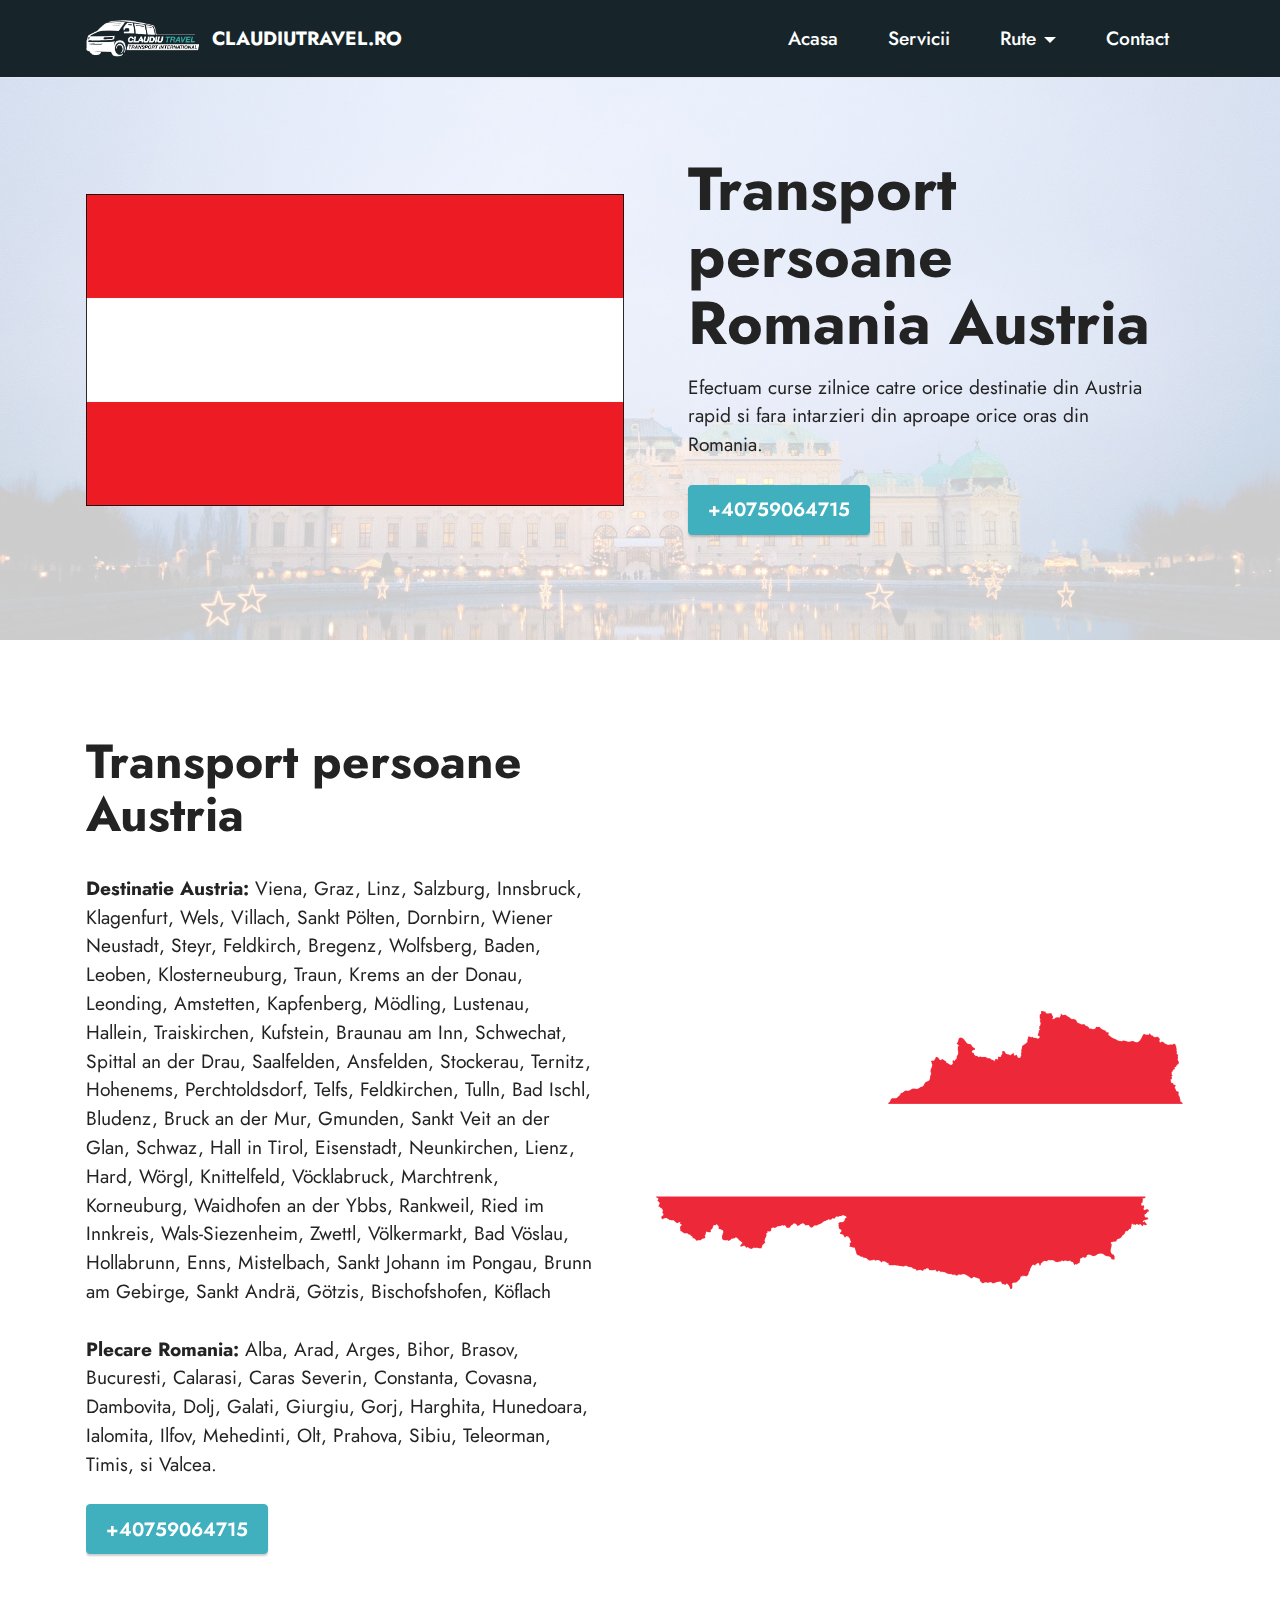
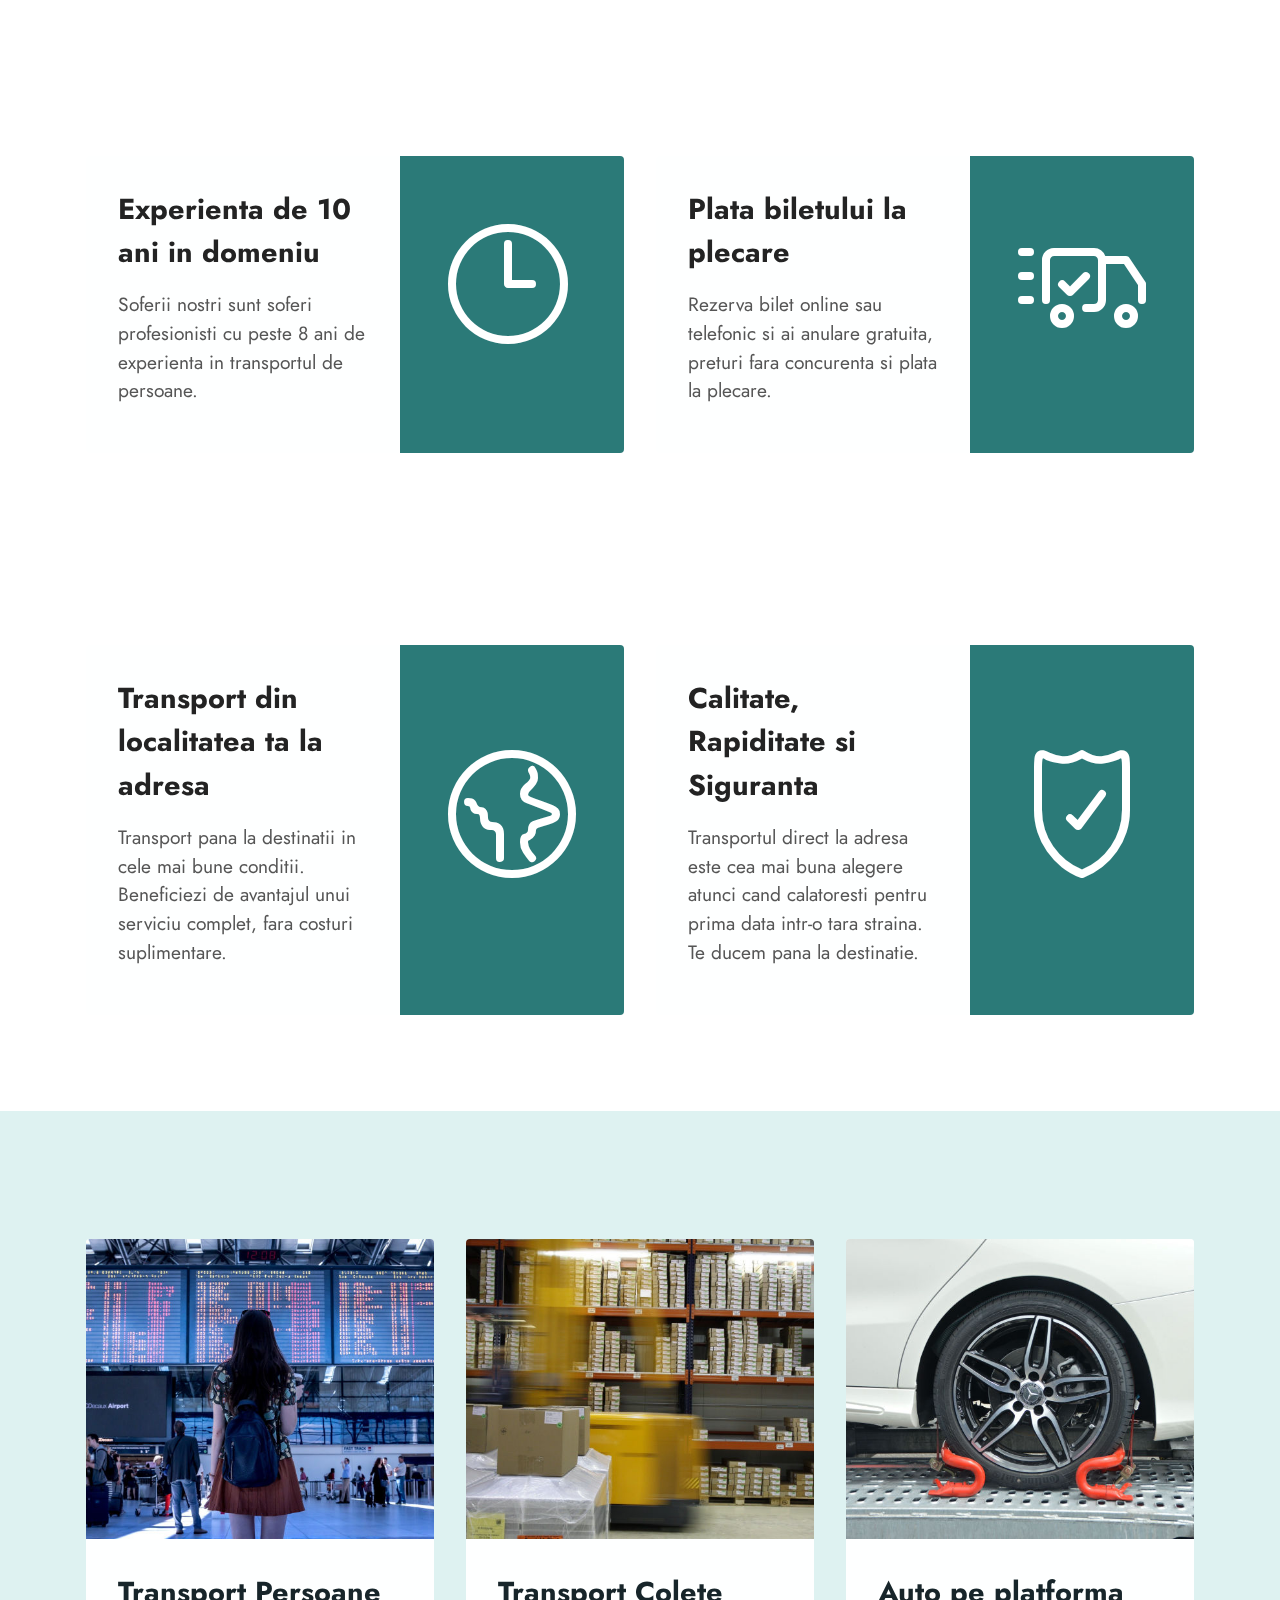
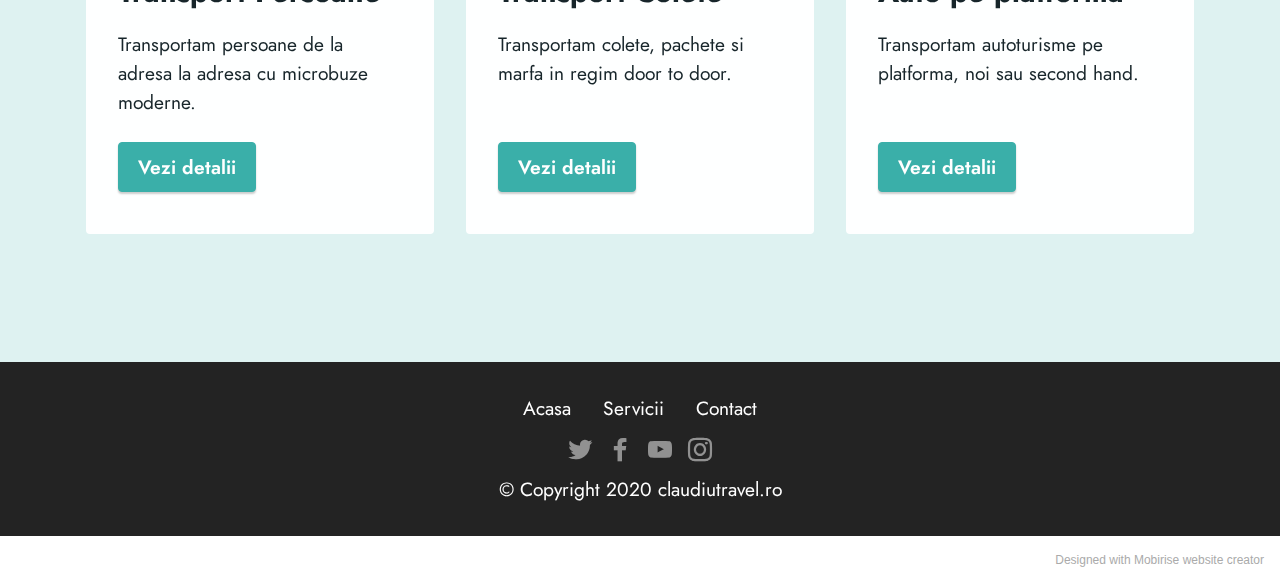
==== austria.html @ 0b326afb "first commit" ====
<!DOCTYPE html>
<html  >
<head>
  <!-- Site made with Mobirise Website Builder v5.1.4, https://mobirise.com -->
  <meta charset="UTF-8">
  <meta http-equiv="X-UA-Compatible" content="IE=edge">
  <meta name="generator" content="Mobirise v5.1.4, mobirise.com">
  <meta name="viewport" content="width=device-width, initial-scale=1, minimum-scale=1">
  <link rel="shortcut icon" href="assets/images/claudiutravel-logo-web-373x201.png" type="image/x-icon">
  <meta name="description" content="">
  
  
  <title>Austria</title>
  <link rel="stylesheet" href="assets/web/assets/mobirise-icons2/mobirise2.css">
  <link rel="stylesheet" href="assets/web/assets/mobirise-icons-bold/mobirise-icons-bold.css">
  <link rel="stylesheet" href="assets/tether/tether.min.css">
  <link rel="stylesheet" href="assets/bootstrap/css/bootstrap.min.css">
  <link rel="stylesheet" href="assets/bootstrap/css/bootstrap-grid.min.css">
  <link rel="stylesheet" href="assets/bootstrap/css/bootstrap-reboot.min.css">
  <link rel="stylesheet" href="assets/dropdown/css/style.css">
  <link rel="stylesheet" href="assets/socicon/css/styles.css">
  <link rel="stylesheet" href="assets/theme/css/style.css">
  <link rel="preload" as="style" href="assets/mobirise/css/mbr-additional.css"><link rel="stylesheet" href="assets/mobirise/css/mbr-additional.css" type="text/css">
  
  
  
  
</head>
<body>
  
  <section class="menu cid-s48OLK6784" once="menu" id="menu1-19">
    
    <nav class="navbar navbar-dropdown navbar-fixed-top navbar-expand-lg">
        <div class="container">
            <div class="navbar-brand">
                <span class="navbar-logo">
                    <a href="index.html">
                        <img src="assets/images/claudiutravel-logo-web-373x201.png" alt="" style="height: 3.8rem;">
                    </a>
                </span>
                <span class="navbar-caption-wrap"><a class="navbar-caption text-secondary text-primary display-7" href="index.html">CLAUDIUTRAVEL.RO</a></span>
            </div>
            <button class="navbar-toggler" type="button" data-toggle="collapse" data-target="#navbarSupportedContent" aria-controls="navbarNavAltMarkup" aria-expanded="false" aria-label="Toggle navigation">
                <div class="hamburger">
                    <span></span>
                    <span></span>
                    <span></span>
                    <span></span>
                </div>
            </button>
            <div class="collapse navbar-collapse" id="navbarSupportedContent">
                <ul class="navbar-nav nav-dropdown nav-right" data-app-modern-menu="true"><li class="nav-item"><a class="nav-link link text-secondary text-primary display-4" href="index.html">Acasa</a></li>
                    <li class="nav-item"><a class="nav-link link text-secondary text-primary display-4" href="servicii.html">
                            Servicii</a></li><li class="nav-item dropdown"><a class="nav-link link text-secondary text-primary dropdown-toggle display-4" href="#" data-toggle="dropdown-submenu" aria-expanded="false">Rute</a><div class="dropdown-menu"><a class="text-secondary text-primary dropdown-item display-4" href="page2.html">Germania</a><a class="text-secondary text-primary dropdown-item display-4" href="austria.html">Austria</a><a class="text-secondary text-primary dropdown-item display-4" href="page4.html">Belgia</a><a class="text-secondary text-primary dropdown-item display-4" href="page5.html">Luxembourg</a><a class="text-secondary text-primary dropdown-item display-4" href="page6.html">Olanda</a></div></li><li class="nav-item"><a class="nav-link link text-secondary text-primary display-4" href="page7.html" aria-expanded="false">Contact</a></li></ul>
                
                
            </div>
        </div>
    </nav>

</section>

<section class="header11 cid-scc0LG0SyP mbr-parallax-background" id="header11-1b">

    

    <div class="mbr-overlay" style="opacity: 0.8; background-color: rgb(255, 255, 255);"></div>

    <div class="container">
        <div class="row justify-content-center">
            <div class="col-12 col-md-6 image-wrapper">
                <img class="w-100" src="assets/images/mbr-1076x623.png" alt="">
            </div>
            <div class="col-12 col-md">
                <div class="text-wrapper text-center">
                    <h1 class="mbr-section-title mbr-fonts-style mb-3 display-1"><strong>Transport persoane Romania Austria</strong></h1>
                    <p class="mbr-text mbr-fonts-style display-7">
                        Efectuam curse zilnice catre orice destinatie din Austria rapid si fara intarzieri din aproape orice oras din Romania.</p>
                    <div class="mbr-section-btn mt-3"><a class="btn btn-success display-7" href="tel:+40759064715">+40759064715</a></div>
                </div>
            </div>
        </div>
    </div>
</section>

<section class="features18 cid-scc0ZEg2XI" id="features19-1c">

    

    
    <div class="container">
        <div class="row justify-content-center">
            <div class="card col-12 col-lg">
                <div class="card-wrapper">
                    <h6 class="card-title mbr-fonts-style mb-4 display-2"><strong>Transport persoane Austria</strong></h6>
                    <p class="mbr-text mbr-fonts-style display-7"><strong>Destinatie Austria:</strong> Viena, Graz, Linz, Salzburg, Innsbruck, Klagenfurt, Wels, Villach, Sankt Pölten, Dornbirn, Wiener Neustadt, Steyr, Feldkirch, Bregenz, Wolfsberg, Baden, Leoben, Klosterneuburg, Traun, Krems an der Donau, Leonding, Amstetten, Kapfenberg, Mödling, Lustenau, Hallein, Traiskirchen, Kufstein, Braunau am Inn, Schwechat, Spittal an der Drau, Saalfelden, Ansfelden, Stockerau, Ternitz, Hohenems, Perchtoldsdorf, Telfs, Feldkirchen, Tulln, Bad Ischl, Bludenz, Bruck an der Mur, Gmunden, Sankt Veit an der Glan, Schwaz, Hall in Tirol, Eisenstadt, Neunkirchen, Lienz, Hard, Wörgl, Knittelfeld, Vöcklabruck, Marchtrenk, Korneuburg, Waidhofen an der Ybbs, Rankweil, Ried im Innkreis, Wals-Siezenheim, Zwettl, Völkermarkt, Bad Vöslau, Hollabrunn, Enns, Mistelbach, Sankt Johann im Pongau, Brunn am Gebirge, Sankt Andrä, Götzis, Bischofshofen, Köflach<br><br><strong>Plecare Romania:</strong> Alba, Arad, Arges, Bihor, Brasov, Bucuresti, Calarasi, Caras Severin, Constanta, Covasna, Dambovita, Dolj, Galati, Giurgiu, Gorj, Harghita, Hunedoara, Ialomita, Ilfov, Mehedinti, Olt, Prahova, Sibiu, Teleorman, Timis, si Valcea.<br></p>
                    <div class="mbr-section-btn"><a class="btn btn-success display-4" href="tel:+40759064715">+40759064715</a></div>
                </div>
            </div>
            <div class="col-12 col-lg-6">
                <div class="image-wrapper">
                    <img src="assets/images/mbr-1076x555.png" alt="">
                </div>
            </div>
        </div>
    </div>
</section>

<section class="features5 cid-scc1kewqhT" id="features6-1d">

    

    
    <div class="container">
        <div class="row justify-content-center">
            <div class="card col-12 col-lg-6">
                <div class="card-wrapper mbr-flex">
                    <div class="card-box align-left">
                        
                        <h5 class="card-title mbr-fonts-style align-left mb-3 display-5"><strong>Experienta de 10 ani in domeniu</strong></h5>
                        <p class="mbr-text mbr-fonts-style mb-3 display-4">
                            Soferii nostri sunt soferi profesionisti cu peste 8 ani de experienta in transportul de persoane.</p>
                        
                    </div>
                    <div class="img-wrapper img1 align-center">
                        <span class="mbr-iconfont mbrib-clock"></span>
                    </div>
                </div>
            </div>

            <div class="card col-12 col-lg-6">
                <div class="card-wrapper mbr-flex">
                    <div class="card-box align-left">
                        
                        <h5 class="card-title mbr-fonts-style align-left mb-3 display-5"><strong>Plata biletului la plecare</strong></h5>
                        <p class="mbr-text mbr-fonts-style mb-3 display-4">
                            Rezerva bilet online sau telefonic si ai anulare gratuita, preturi fara concurenta si plata la plecare.</p>
                        
                    </div>
                    <div class="img-wrapper img2 align-center">
                        <span class="mbr-iconfont mbrib-delivery"></span>
                    </div>
                </div>
            </div>
        </div>
    </div>
</section>

<section class="features5 cid-scc1kRtPsU" id="features6-1e">

    

    
    <div class="container">
        <div class="row justify-content-center">
            <div class="card col-12 col-lg-6">
                <div class="card-wrapper mbr-flex">
                    <div class="card-box align-left">
                        
                        <h5 class="card-title mbr-fonts-style align-left mb-3 display-5"><strong>Transport din localitatea ta la adresa</strong></h5>
                        <p class="mbr-text mbr-fonts-style mb-3 display-4">
                            Transport pana la destinatii in cele mai bune conditii. Beneficiezi de avantajul unui serviciu complet, fara costuri suplimentare.</p>
                        
                    </div>
                    <div class="img-wrapper img1 align-center">
                        <span class="mbr-iconfont mbrib-globe"></span>
                    </div>
                </div>
            </div>

            <div class="card col-12 col-lg-6">
                <div class="card-wrapper mbr-flex">
                    <div class="card-box align-left">
                        
                        <h5 class="card-title mbr-fonts-style align-left mb-3 display-5"><strong>Calitate, Rapiditate si Siguranta</strong></h5>
                        <p class="mbr-text mbr-fonts-style mb-3 display-4">
                            Transportul direct la adresa este cea mai buna alegere atunci cand calatoresti pentru prima data intr-o tara straina. Te ducem pana la destinatie.</p>
                        
                    </div>
                    <div class="img-wrapper img2 align-center">
                        <span class="mbr-iconfont mbrib-protect"></span>
                    </div>
                </div>
            </div>
        </div>
    </div>
</section>

<section class="features3 cid-scc1luMqDQ" id="features4-1f">
    
    
    <div class="container">
        
        <div class="row mt-4">
            <div class="item features-image сol-12 col-md-6 col-lg-4">
                <div class="item-wrapper">
                    <div class="item-img">
                        <img src="assets/images/mbr-696x464.jpg" alt="" title="">
                    </div>
                    <div class="item-content">
                        <h5 class="item-title mbr-fonts-style display-5"><strong>Transport Persoane</strong></h5>
                        <h6 class="item-subtitle mbr-fonts-style mt-1 display-7"></h6>
                        <p class="mbr-text mbr-fonts-style mt-3 display-7">Transportam persoane de la adresa la adresa cu microbuze moderne.</p>
                    </div>
                    <div class="mbr-section-btn item-footer mt-2"><a href="servicii.html#content2-x" class="btn item-btn btn-primary display-7">Vezi detalii<br></a></div>
                </div>
            </div>
            <div class="item features-image сol-12 col-md-6 col-lg-4">
                <div class="item-wrapper">
                    <div class="item-img">
                        <img src="assets/images/mbr-1-696x464.jpg" alt="" title="">
                    </div>
                    <div class="item-content">
                        <h5 class="item-title mbr-fonts-style display-5"><strong>Transport Colete</strong></h5>
                        <h6 class="item-subtitle mbr-fonts-style mt-1 display-7"></h6>
                        <p class="mbr-text mbr-fonts-style mt-3 display-7">Transportam colete, pachete si marfa in regim door to door.</p>
                    </div>
                    <div class="mbr-section-btn item-footer mt-2"><a href="servicii.html#features16-10" class="btn item-btn btn-primary display-7" target="_blank">Vezi detalii</a></div>
                </div>
            </div>
            <div class="item features-image сol-12 col-md-6 col-lg-4">
                <div class="item-wrapper">
                    <div class="item-img">
                        <img src="assets/images/mbr-696x463.jpg" alt="" title="">
                    </div>
                    <div class="item-content">
                        <h5 class="item-title mbr-fonts-style display-5"><strong>Auto pe platforma</strong></h5>
                        <h6 class="item-subtitle mbr-fonts-style mt-1 display-7"></h6>
                        <p class="mbr-text mbr-fonts-style mt-3 display-7">Transportam autoturisme pe platforma, noi sau second hand.</p>
                    </div>
                    <div class="mbr-section-btn item-footer mt-2"><a href="servicii.html#features17-11" class="btn item-btn btn-primary display-7" target="_blank">Vezi detalii</a></div>
                </div>
            </div>
            
        </div>
    </div>
</section>

<section class="footer3 cid-s48P1Icc8J" once="footers" id="footer3-1a">

    

    

    <div class="container">
        <div class="media-container-row align-center mbr-white">
            <div class="row row-links">
                <ul class="foot-menu">
                    
                    
                    
                    
                    
                <li class="foot-menu-item mbr-fonts-style display-7">Acasa</li><li class="foot-menu-item mbr-fonts-style display-7">Servicii</li><li class="foot-menu-item mbr-fonts-style display-7">Contact</li></ul>
            </div>
            <div class="row social-row">
                <div class="social-list align-right pb-2">
                    
                    
                    
                    
                    
                    
                <div class="soc-item">
                        <a href="https://twitter.com/mobirise" target="_blank">
                            <span class="socicon-twitter socicon mbr-iconfont mbr-iconfont-social"></span>
                        </a>
                    </div><div class="soc-item">
                        <a href="https://www.facebook.com/pages/Mobirise/1616226671953247" target="_blank">
                            <span class="socicon-facebook socicon mbr-iconfont mbr-iconfont-social"></span>
                        </a>
                    </div><div class="soc-item">
                        <a href="https://www.youtube.com/c/mobirise" target="_blank">
                            <span class="socicon-youtube socicon mbr-iconfont mbr-iconfont-social"></span>
                        </a>
                    </div><div class="soc-item">
                        <a href="https://instagram.com/mobirise" target="_blank">
                            <span class="mbr-iconfont mbr-iconfont-social socicon-instagram socicon"></span>
                        </a>
                    </div></div>
            </div>
            <div class="row row-copirayt">
                <p class="mbr-text mb-0 mbr-fonts-style mbr-white align-center display-7">
                    © Copyright 2020 claudiutravel.ro
                </p>
            </div>
        </div>
    </div>
</section><section style="background-color: #fff; font-family: -apple-system, BlinkMacSystemFont, 'Segoe UI', 'Roboto', 'Helvetica Neue', Arial, sans-serif; color:#aaa; font-size:12px; padding: 0; align-items: center; display: flex;"><a href="https://mobirise.site/c" style="flex: 1 1; height: 3rem; padding-left: 1rem;"></a><p style="flex: 0 0 auto; margin:0; padding-right:1rem;">Designed with Mobirise <a href="https://mobirise.site/j" style="color:#aaa;">website</a> creator</p></section><script src="assets/web/assets/jquery/jquery.min.js"></script>  <script src="assets/popper/popper.min.js"></script>  <script src="assets/tether/tether.min.js"></script>  <script src="assets/bootstrap/js/bootstrap.min.js"></script>  <script src="assets/smoothscroll/smooth-scroll.js"></script>  <script src="assets/dropdown/js/nav-dropdown.js"></script>  <script src="assets/dropdown/js/navbar-dropdown.js"></script>  <script src="assets/touchswipe/jquery.touch-swipe.min.js"></script>  <script src="assets/parallax/jarallax.min.js"></script>  <script src="assets/theme/js/script.js"></script>  
  
  
</body>
</html>
---- assets/web/assets/mobirise-icons2/mobirise2.css ----
@font-face {
  font-family: 'Moririse2';
  font-display: swap;
  src:  url('mobirise2.eot?f2bix4');
  src:  url('mobirise2.eot?f2bix4#iefix') format('embedded-opentype'),
    url('mobirise2.ttf?f2bix4') format('truetype'),
    url('mobirise2.woff?f2bix4') format('woff'),
    url('mobirise2.svg?f2bix4#mobirise2') format('svg');
  font-weight: normal;
  font-style: normal;
}

[class^="mobi-"], [class*=" mobi-"] {
  /* use !important to prevent issues with browser extensions that change fonts */
  font-family: 'Moririse2' !important;
  speak: none;
  font-style: normal;
  font-weight: normal;
  font-variant: normal;
  text-transform: none;
  line-height: 1;

  /* Better Font Rendering =========== */
  -webkit-font-smoothing: antialiased;
  -moz-osx-font-smoothing: grayscale;
}

.mobi-mbri-add-submenu:before {
  content: "\e900";
}
.mobi-mbri-alert:before {
  content: "\e901";
}
.mobi-mbri-align-center:before {
  content: "\e902";
}
.mobi-mbri-align-justify:before {
  content: "\e903";
}
.mobi-mbri-align-left:before {
  content: "\e904";
}
.mobi-mbri-align-right:before {
  content: "\e905";
}
.mobi-mbri-android:before {
  content: "\e906";
}
.mobi-mbri-apple:before {
  content: "\e907";
}
.mobi-mbri-arrow-down:before {
  content: "\e908";
}
.mobi-mbri-arrow-next:before {
  content: "\e909";
}
.mobi-mbri-arrow-prev:before {
  content: "\e90a";
}
.mobi-mbri-arrow-up:before {
  content: "\e90b";
}
.mobi-mbri-bold:before {
  content: "\e90c";
}
.mobi-mbri-bookmark:before {
  content: "\e90d";
}
.mobi-mbri-bootstrap:before {
  content: "\e90e";
}
.mobi-mbri-briefcase:before {
  content: "\e90f";
}
.mobi-mbri-browse:before {
  content: "\e910";
}
.mobi-mbri-bulleted-list:before {
  content: "\e911";
}
.mobi-mbri-calendar:before {
  content: "\e912";
}
.mobi-mbri-camera:before {
  content: "\e913";
}
.mobi-mbri-cart-add:before {
  content: "\e914";
}
.mobi-mbri-cart-full:before {
  content: "\e915";
}
.mobi-mbri-cash:before {
  content: "\e916";
}
.mobi-mbri-change-style:before {
  content: "\e917";
}
.mobi-mbri-chat:before {
  content: "\e918";
}
.mobi-mbri-clock:before {
  content: "\e919";
}
.mobi-mbri-close:before {
  content: "\e91a";
}
.mobi-mbri-cloud:before {
  content: "\e91b";
}
.mobi-mbri-code:before {
  content: "\e91c";
}
.mobi-mbri-contact-form:before {
  content: "\e91d";
}
.mobi-mbri-credit-card:before {
  content: "\e91e";
}
.mobi-mbri-cursor-click:before {
  content: "\e91f";
}
.mobi-mbri-cust-feedback:before {
  content: "\e920";
}
.mobi-mbri-database:before {
  content: "\e921";
}
.mobi-mbri-delivery:before {
  content: "\e922";
}
.mobi-mbri-desktop:before {
  content: "\e923";
}
.mobi-mbri-devices:before {
  content: "\e924";
}
.mobi-mbri-down:before {
  content: "\e925";
}
.mobi-mbri-download-2:before {
  content: "\e926";
}
.mobi-mbri-download:before {
  content: "\e927";
}
.mobi-mbri-drag-n-drop-2:before {
  content: "\e928";
}
.mobi-mbri-drag-n-drop:before {
  content: "\e929";
}
.mobi-mbri-edit-2:before {
  content: "\e92a";
}
.mobi-mbri-edit:before {
  content: "\e92b";
}
.mobi-mbri-error:before {
  content: "\e92c";
}
.mobi-mbri-extension:before {
  content: "\e92d";
}
.mobi-mbri-features:before {
  content: "\e92e";
}
.mobi-mbri-file:before {
  content: "\e92f";
}
.mobi-mbri-flag:before {
  content: "\e930";
}
.mobi-mbri-folder:before {
  content: "\e931";
}
.mobi-mbri-gift:before {
  content: "\e932";
}
.mobi-mbri-github:before {
  content: "\e933";
}
.mobi-mbri-globe-2:before {
  content: "\e934";
}
.mobi-mbri-globe:before {
  content: "\e935";
}
.mobi-mbri-growing-chart:before {
  content: "\e936";
}
.mobi-mbri-hearth:before {
  content: "\e937";
}
.mobi-mbri-help:before {
  content: "\e938";
}
.mobi-mbri-home:before {
  content: "\e939";
}
.mobi-mbri-hot-cup:before {
  content: "\e93a";
}
.mobi-mbri-idea:before {
  content: "\e93b";
}
.mobi-mbri-image-gallery:before {
  content: "\e93c";
}
.mobi-mbri-image-slider:before {
  content: "\e93d";
}
.mobi-mbri-info:before {
  content: "\e93e";
}
.mobi-mbri-italic:before {
  content: "\e93f";
}
.mobi-mbri-key:before {
  content: "\e940";
}
.mobi-mbri-laptop:before {
  content: "\e941";
}
.mobi-mbri-layers:before {
  content: "\e942";
}
.mobi-mbri-left-right:before {
  content: "\e943";
}
.mobi-mbri-left:before {
  content: "\e944";
}
.mobi-mbri-letter:before {
  content: "\e945";
}
.mobi-mbri-like:before {
  content: "\e946";
}
.mobi-mbri-link:before {
  content: "\e947";
}
.mobi-mbri-lock:before {
  content: "\e948";
}
.mobi-mbri-login:before {
  content: "\e949";
}
.mobi-mbri-logout:before {
  content: "\e94a";
}
.mobi-mbri-magic-stick:before {
  content: "\e94b";
}
.mobi-mbri-map-pin:before {
  content: "\e94c";
}
.mobi-mbri-menu:before {
  content: "\e94d";
}
.mobi-mbri-mobile-2:before {
  content: "\e94e";
}
.mobi-mbri-mobile-horizontal:before {
  content: "\e94f";
}
.mobi-mbri-mobile:before {
  content: "\e950";
}
.mobi-mbri-mobirise:before {
  content: "\e951";
}
.mobi-mbri-more-horizontal:before {
  content: "\e952";
}
.mobi-mbri-more-vertical:before {
  content: "\e953";
}
.mobi-mbri-music:before {
  content: "\e954";
}
.mobi-mbri-new-file:before {
  content: "\e955";
}
.mobi-mbri-numbered-list:before {
  content: "\e956";
}
.mobi-mbri-opened-folder:before {
  content: "\e957";
}
.mobi-mbri-pages:before {
  content: "\e958";
}
.mobi-mbri-paper-plane:before {
  content: "\e959";
}
.mobi-mbri-paperclip:before {
  content: "\e95a";
}
.mobi-mbri-phone:before {
  content: "\e95b";
}
.mobi-mbri-photo:before {
  content: "\e95c";
}
.mobi-mbri-photos:before {
  content: "\e95d";
}
.mobi-mbri-pin:before {
  content: "\e95e";
}
.mobi-mbri-play:before {
  content: "\e95f";
}
.mobi-mbri-plus:before {
  content: "\e960";
}
.mobi-mbri-preview:before {
  content: "\e961";
}
.mobi-mbri-print:before {
  content: "\e962";
}
.mobi-mbri-protect:before {
  content: "\e963";
}
.mobi-mbri-question:before {
  content: "\e964";
}
.mobi-mbri-quote-left:before {
  content: "\e965";
}
.mobi-mbri-quote-right:before {
  content: "\e966";
}
.mobi-mbri-redo:before {
  content: "\e967";
}
.mobi-mbri-refresh:before {
  content: "\e968";
}
.mobi-mbri-responsive-2:before {
  content: "\e969";
}
.mobi-mbri-responsive:before {
  content: "\e96a";
}
.mobi-mbri-right:before {
  content: "\e96b";
}
.mobi-mbri-rocket:before {
  content: "\e96c";
}
.mobi-mbri-sad-face:before {
  content: "\e96d";
}
.mobi-mbri-sale:before {
  content: "\e96e";
}
.mobi-mbri-save:before {
  content: "\e96f";
}
.mobi-mbri-search:before {
  content: "\e970";
}
.mobi-mbri-setting-2:before {
  content: "\e971";
}
.mobi-mbri-setting-3:before {
  content: "\e972";
}
.mobi-mbri-setting:before {
  content: "\e973";
}
.mobi-mbri-share:before {
  content: "\e974";
}
.mobi-mbri-shopping-bag:before {
  content: "\e975";
}
.mobi-mbri-shopping-basket:before {
  content: "\e976";
}
.mobi-mbri-shopping-cart:before {
  content: "\e977";
}
.mobi-mbri-sites:before {
  content: "\e978";
}
.mobi-mbri-smile-face:before {
  content: "\e979";
}
.mobi-mbri-speed:before {
  content: "\e97a";
}
.mobi-mbri-star:before {
  content: "\e97b";
}
.mobi-mbri-success:before {
  content: "\e97c";
}
.mobi-mbri-sun:before {
  content: "\e97d";
}
.mobi-mbri-sun2:before {
  content: "\e97e";
}
.mobi-mbri-tablet-vertical:before {
  content: "\e97f";
}
.mobi-mbri-tablet:before {
  content: "\e980";
}
.mobi-mbri-target:before {
  content: "\e981";
}
.mobi-mbri-timer:before {
  content: "\e982";
}
.mobi-mbri-to-ftp:before {
  content: "\e983";
}
.mobi-mbri-to-local-drive:before {
  content: "\e984";
}
.mobi-mbri-touch-swipe:before {
  content: "\e985";
}
.mobi-mbri-touch:before {
  content: "\e986";
}
.mobi-mbri-trash:before {
  content: "\e987";
}
.mobi-mbri-underline:before {
  content: "\e988";
}
.mobi-mbri-undo:before {
  content: "\e989";
}
.mobi-mbri-unlink:before {
  content: "\e98a";
}
.mobi-mbri-unlock:before {
  content: "\e98b";
}
.mobi-mbri-up-down:before {
  content: "\e98c";
}
.mobi-mbri-up:before {
  content: "\e98d";
}
.mobi-mbri-update:before {
  content: "\e98e";
}
.mobi-mbri-upload-2:before {
  content: "\e98f";
}
.mobi-mbri-upload:before {
  content: "\e990";
}
.mobi-mbri-user-2:before {
  content: "\e991";
}
.mobi-mbri-user:before {
  content: "\e992";
}
.mobi-mbri-users:before {
  content: "\e993";
}
.mobi-mbri-video-play:before {
  content: "\e994";
}
.mobi-mbri-video:before {
  content: "\e995";
}
.mobi-mbri-watch:before {
  content: "\e996";
}
.mobi-mbri-website-theme-2:before {
  content: "\e997";
}
.mobi-mbri-website-theme:before {
  content: "\e998";
}
.mobi-mbri-wifi:before {
  content: "\e999";
}
.mobi-mbri-windows:before {
  content: "\e99a";
}
.mobi-mbri-zoom-in:before {
  content: "\e99b";
}
.mobi-mbri-zoom-out:before {
  content: "\e99c";
}
---- assets/web/assets/mobirise-icons-bold/mobirise-icons-bold.css ----
@font-face {
  font-family: 'mobirise-icons-bold';
  font-display: swap;
  src:  url('mobirise-icons-bold.eot?m1l4yr');
  src:  url('mobirise-icons-bold.eot?m1l4yr#iefix') format('embedded-opentype'),
    url('mobirise-icons-bold.ttf?m1l4yr') format('truetype'),
    url('mobirise-icons-bold.woff?m1l4yr') format('woff'),
    url('mobirise-icons-bold.svg?m1l4yr#mobirise-icons-bold') format('svg');
  font-weight: normal;
  font-style: normal;
}

[class^="mbrib-"], [class*="mbrib-"] {
  /* use !important to prevent issues with browser extensions that change fonts */
  font-family: 'mobirise-icons-bold' !important;
  speak: none;
  font-style: normal;
  font-weight: normal;
  font-variant: normal;
  text-transform: none;
  line-height: 1;

  /* Better Font Rendering =========== */
  -webkit-font-smoothing: antialiased;
  -moz-osx-font-smoothing: grayscale;
}

.mbrib-add-submenu:before {
  content: "\e900";
}
.mbrib-alert:before {
  content: "\e901";
}
.mbrib-align-center:before {
  content: "\e902";
}
.mbrib-align-justify:before {
  content: "\e903";
}
.mbrib-align-left:before {
  content: "\e904";
}
.mbrib-align-right:before {
  content: "\e905";
}
.mbrib-android:before {
  content: "\e906";
}
.mbrib-apple:before {
  content: "\e907";
}
.mbrib-arrow-down:before {
  content: "\e908";
}
.mbrib-arrow-next:before {
  content: "\e909";
}
.mbrib-arrow-prev:before {
  content: "\e90a";
}
.mbrib-arrow-up:before {
  content: "\e90b";
}
.mbrib-bold:before {
  content: "\e90c";
}
.mbrib-bookmark:before {
  content: "\e90d";
}
.mbrib-bootstrap:before {
  content: "\e90e";
}
.mbrib-briefcase:before {
  content: "\e90f";
}
.mbrib-browse:before {
  content: "\e910";
}
.mbrib-bulleted-list:before {
  content: "\e911";
}
.mbrib-calendar:before {
  content: "\e912";
}
.mbrib-camera:before {
  content: "\e913";
}
.mbrib-cart-add:before {
  content: "\e914";
}
.mbrib-cart-full:before {
  content: "\e915";
}
.mbrib-cash:before {
  content: "\e916";
}
.mbrib-change-style:before {
  content: "\e917";
}
.mbrib-chat:before {
  content: "\e918";
}
.mbrib-clock:before {
  content: "\e919";
}
.mbrib-close:before {
  content: "\e91a";
}
.mbrib-cloud:before {
  content: "\e91b";
}
.mbrib-code:before {
  content: "\e91c";
}
.mbrib-contact-form:before {
  content: "\e91d";
}
.mbrib-credit-card:before {
  content: "\e91e";
}
.mbrib-cursor-click:before {
  content: "\e91f";
}
.mbrib-cust-feedback:before {
  content: "\e920";
}
.mbrib-database:before {
  content: "\e921";
}
.mbrib-delivery:before {
  content: "\e922";
}
.mbrib-desktop:before {
  content: "\e923";
}
.mbrib-devices:before {
  content: "\e924";
}
.mbrib-down:before {
  content: "\e925";
}
.mbrib-download:before {
  content: "\e926";
}
.mbrib-drag-n-drop:before {
  content: "\e927";
}
.mbrib-drag-n-drop2:before {
  content: "\e928";
}
.mbrib-edit:before {
  content: "\e929";
}
.mbrib-edit2:before {
  content: "\e92a";
}
.mbrib-error:before {
  content: "\e92b";
}
.mbrib-extension:before {
  content: "\e92c";
}
.mbrib-features:before {
  content: "\e92d";
}
.mbrib-file:before {
  content: "\e92e";
}
.mbrib-flag:before {
  content: "\e92f";
}
.mbrib-folder:before {
  content: "\e930";
}
.mbrib-gift:before {
  content: "\e931";
}
.mbrib-github:before {
  content: "\e932";
}
.mbrib-globe-2:before {
  content: "\e933";
}
.mbrib-globe:before {
  content: "\e934";
}
.mbrib-growing-chart:before {
  content: "\e935";
}
.mbrib-hearth:before {
  content: "\e936";
}
.mbrib-help:before {
  content: "\e937";
}
.mbrib-home:before {
  content: "\e938";
}
.mbrib-hot-cup:before {
  content: "\e939";
}
.mbrib-idea:before {
  content: "\e93a";
}
.mbrib-image-gallery:before {
  content: "\e93b";
}
.mbrib-image-slider:before {
  content: "\e93c";
}
.mbrib-info:before {
  content: "\e93d";
}
.mbrib-italic:before {
  content: "\e93e";
}
.mbrib-key:before {
  content: "\e93f";
}
.mbrib-laptop:before {
  content: "\e940";
}
.mbrib-layers:before {
  content: "\e941";
}
.mbrib-left-right:before {
  content: "\e942";
}
.mbrib-left:before {
  content: "\e943";
}
.mbrib-letter:before {
  content: "\e944";
}
.mbrib-like:before {
  content: "\e945";
}
.mbrib-link:before {
  content: "\e946";
}
.mbrib-lock:before {
  content: "\e947";
}
.mbrib-login:before {
  content: "\e948";
}
.mbrib-logout:before {
  content: "\e949";
}
.mbrib-magic-stick:before {
  content: "\e94a";
}
.mbrib-map-pin:before {
  content: "\e94b";
}
.mbrib-menu:before {
  content: "\e94c";
}
.mbrib-mobile:before {
  content: "\e94d";
}
.mbrib-mobile2:before {
  content: "\e94e";
}
.mbrib-mobirise:before {
  content: "\e94f";
}
.mbrib-more-horizontal:before {
  content: "\e950";
}
.mbrib-more-vertical:before {
  content: "\e951";
}
.mbrib-music:before {
  content: "\e952";
}
.mbrib-new-file:before {
  content: "\e953";
}
.mbrib-numbered-list:before {
  content: "\e954";
}
.mbrib-opened-folder:before {
  content: "\e955";
}
.mbrib-pages:before {
  content: "\e956";
}
.mbrib-paper-plane:before {
  content: "\e957";
}
.mbrib-paperclip:before {
  content: "\e958";
}
.mbrib-photo:before {
  content: "\e959";
}
.mbrib-photos:before {
  content: "\e95a";
}
.mbrib-pin:before {
  content: "\e95b";
}
.mbrib-play:before {
  content: "\e95c";
}
.mbrib-plus:before {
  content: "\e95d";
}
.mbrib-preview:before {
  content: "\e95e";
}
.mbrib-print:before {
  content: "\e95f";
}
.mbrib-protect:before {
  content: "\e960";
}
.mbrib-question:before {
  content: "\e961";
}
.mbrib-quote-left:before {
  content: "\e962";
}
.mbrib-quote-right:before {
  content: "\e963";
}
.mbrib-redo:before {
  content: "\e964";
}
.mbrib-refresh:before {
  content: "\e965";
}
.mbrib-responsive:before {
  content: "\e966";
}
.mbrib-right:before {
  content: "\e967";
}
.mbrib-rocket:before {
  content: "\e968";
}
.mbrib-sad-face:before {
  content: "\e969";
}
.mbrib-sale:before {
  content: "\e96a";
}
.mbrib-save:before {
  content: "\e96b";
}
.mbrib-search:before {
  content: "\e96c";
}
.mbrib-setting:before {
  content: "\e96d";
}
.mbrib-setting2:before {
  content: "\e96e";
}
.mbrib-setting3:before {
  content: "\e96f";
}
.mbrib-share:before {
  content: "\e970";
}
.mbrib-shopping-bag:before {
  content: "\e971";
}
.mbrib-shopping-basket:before {
  content: "\e972";
}
.mbrib-shopping-cart:before {
  content: "\e973";
}
.mbrib-sites:before {
  content: "\e974";
}
.mbrib-smile-face:before {
  content: "\e975";
}
.mbrib-speed:before {
  content: "\e976";
}
.mbrib-star:before {
  content: "\e977";
}
.mbrib-success:before {
  content: "\e978";
}
.mbrib-sun:before {
  content: "\e979";
}
.mbrib-sun2:before {
  content: "\e97a";
}
.mbrib-tablet-vertical:before {
  content: "\e97b";
}
.mbrib-tablet:before {
  content: "\e97c";
}
.mbrib-target:before {
  content: "\e97d";
}
.mbrib-timer:before {
  content: "\e97e";
}
.mbrib-to-ftp:before {
  content: "\e97f";
}
.mbrib-to-local-drive:before {
  content: "\e980";
}
.mbrib-touch-swipe:before {
  content: "\e981";
}
.mbrib-touch:before {
  content: "\e982";
}
.mbrib-trash:before {
  content: "\e983";
}
.mbrib-underline:before {
  content: "\e984";
}
.mbrib-undo:before {
  content: "\e985";
}
.mbrib-unlink:before {
  content: "\e986";
}
.mbrib-unlock:before {
  content: "\e987";
}
.mbrib-up-down:before {
  content: "\e988";
}
.mbrib-up:before {
  content: "\e989";
}
.mbrib-update:before {
  content: "\e98a";
}
.mbrib-upload:before {
  content: "\e98b";
}
.mbrib-user:before {
  content: "\e98c";
}
.mbrib-user2:before {
  content: "\e98d";
}
.mbrib-users:before {
  content: "\e98e";
}
.mbrib-video-play:before {
  content: "\e98f";
}
.mbrib-video:before {
  content: "\e990";
}
.mbrib-watch:before {
  content: "\e991";
}
.mbrib-website-theme:before {
  content: "\e992";
}
.mbrib-wifi:before {
  content: "\e993";
}
.mbrib-windows:before {
  content: "\e994";
}
.mbrib-zoom-out:before {
  content: "\e995";
}
---- assets/dropdown/css/style.css ----
.navbar-dropdown {
  left: 0;
  padding: 0;
  position: absolute;
  right: 0;
  top: 0;
  transition: all 0.45s ease;
  z-index: 1030;
  background: #282828; }
  .navbar-dropdown .navbar-logo {
    margin-right: 0.8rem;
    transition: margin 0.3s ease-in-out;
    vertical-align: middle; }
    .navbar-dropdown .navbar-logo img {
      height: 3.125rem;
      transition: all 0.3s ease-in-out; }
    .navbar-dropdown .navbar-logo.mbr-iconfont {
      font-size: 3.125rem;
      line-height: 3.125rem; }
  .navbar-dropdown .navbar-caption {
    font-weight: 700;
    white-space: normal;
    vertical-align: -4px;
    line-height: 3.125rem !important; }
    .navbar-dropdown .navbar-caption, .navbar-dropdown .navbar-caption:hover {
      color: inherit;
      text-decoration: none; }
  .navbar-dropdown .mbr-iconfont + .navbar-caption {
    vertical-align: -1px; }
  .navbar-dropdown.navbar-fixed-top {
    position: fixed; }
  .navbar-dropdown .navbar-brand span {
    vertical-align: -4px; }
  .navbar-dropdown.bg-color.transparent {
    background: none; }
  .navbar-dropdown.navbar-short .navbar-brand {
    padding: 0.625rem 0; }
    .navbar-dropdown.navbar-short .navbar-brand span {
      vertical-align: -1px; }
  .navbar-dropdown.navbar-short .navbar-caption {
    line-height: 2.375rem !important;
    vertical-align: -2px; }
  .navbar-dropdown.navbar-short .navbar-logo {
    margin-right: 0.5rem; }
    .navbar-dropdown.navbar-short .navbar-logo img {
      height: 2.375rem; }
    .navbar-dropdown.navbar-short .navbar-logo.mbr-iconfont {
      font-size: 2.375rem;
      line-height: 2.375rem; }
  .navbar-dropdown.navbar-short .mbr-table-cell {
    height: 3.625rem; }
  .navbar-dropdown .navbar-close {
    left: 0.6875rem;
    position: fixed;
    top: 0.75rem;
    z-index: 1000; }
  .navbar-dropdown .hamburger-icon {
    content: "";
    display: inline-block;
    vertical-align: middle;
    width: 16px;
    -webkit-box-shadow: 0 -6px 0 1px #282828,0 0 0 1px #282828,0 6px 0 1px #282828;
    -moz-box-shadow: 0 -6px 0 1px #282828,0 0 0 1px #282828,0 6px 0 1px #282828;
    box-shadow: 0 -6px 0 1px #282828,0 0 0 1px #282828,0 6px 0 1px #282828; }

.dropdown-menu .dropdown-toggle[data-toggle="dropdown-submenu"]::after {
  border-bottom: 0.35em solid transparent;
  border-left: 0.35em solid;
  border-right: 0;
  border-top: 0.35em solid transparent;
  margin-left: 0.3rem; }

.dropdown-menu .dropdown-item:focus {
  outline: 0; }

.nav-dropdown {
  font-size: 0.75rem;
  font-weight: 500;
  height: auto !important; }
  .nav-dropdown .nav-btn {
    padding-left: 1rem; }
  .nav-dropdown .link {
    margin: .667em 1.667em;
    font-weight: 500;
    padding: 0;
    transition: color .2s ease-in-out; }
    .nav-dropdown .link.dropdown-toggle {
      margin-right: 2.583em; }
      .nav-dropdown .link.dropdown-toggle::after {
        margin-left: .25rem;
        border-top: 0.35em solid;
        border-right: 0.35em solid transparent;
        border-left: 0.35em solid transparent;
        border-bottom: 0; }
      .nav-dropdown .link.dropdown-toggle[aria-expanded="true"] {
        margin: 0;
        padding: 0.667em 3.263em  0.667em 1.667em; }
  .nav-dropdown .link::after,
  .nav-dropdown .dropdown-item::after {
    color: inherit; }
  .nav-dropdown .btn {
    font-size: 0.75rem;
    font-weight: 700;
    letter-spacing: 0;
    margin-bottom: 0;
    padding-left: 1.25rem;
    padding-right: 1.25rem; }
  .nav-dropdown .dropdown-menu {
    border-radius: 0;
    border: 0;
    left: 0;
    margin: 0;
    padding-bottom: 1.25rem;
    padding-top: 1.25rem;
    position: relative; }
  .nav-dropdown .dropdown-submenu {
    margin-left: 0.125rem;
    top: 0; }
  .nav-dropdown .dropdown-item {
    font-weight: 500;
    line-height: 2;
    padding: 0.3846em 4.615em 0.3846em 1.5385em;
    position: relative;
    transition: color .2s ease-in-out, background-color .2s ease-in-out; }
    .nav-dropdown .dropdown-item::after {
      margin-top: -0.3077em;
      position: absolute;
      right: 1.1538em;
      top: 50%; }
    .nav-dropdown .dropdown-item:focus, .nav-dropdown .dropdown-item:hover {
      background: none; }

@media (max-width: 767px) {
  .nav-dropdown.navbar-toggleable-sm {
    bottom: 0;
    display: none;
    left: 0;
    overflow-x: hidden;
    position: fixed;
    top: 0;
    transform: translateX(-100%);
    -ms-transform: translateX(-100%);
    -webkit-transform: translateX(-100%);
    width: 18.75rem;
    z-index: 999; } }
.nav-dropdown.navbar-toggleable-xl {
  bottom: 0;
  display: none;
  left: 0;
  overflow-x: hidden;
  position: fixed;
  top: 0;
  transform: translateX(-100%);
  -ms-transform: translateX(-100%);
  -webkit-transform: translateX(-100%);
  width: 18.75rem;
  z-index: 999; }

.nav-dropdown-sm {
  display: block !important;
  overflow-x: hidden;
  overflow: auto;
  padding-top: 3.875rem; }
  .nav-dropdown-sm::after {
    content: "";
    display: block;
    height: 3rem;
    width: 100%; }
  .nav-dropdown-sm.collapse.in ~ .navbar-close {
    display: block !important; }
  .nav-dropdown-sm.collapsing, .nav-dropdown-sm.collapse.in {
    transform: translateX(0);
    -ms-transform: translateX(0);
    -webkit-transform: translateX(0);
    transition: all 0.25s ease-out;
    -webkit-transition: all 0.25s ease-out;
    background: #282828; }
  .nav-dropdown-sm.collapsing[aria-expanded="false"] {
    transform: translateX(-100%);
    -ms-transform: translateX(-100%);
    -webkit-transform: translateX(-100%); }
  .nav-dropdown-sm .nav-item {
    display: block;
    margin-left: 0 !important;
    padding-left: 0; }
  .nav-dropdown-sm .link,
  .nav-dropdown-sm .dropdown-item {
    border-top: 1px dotted rgba(255, 255, 255, 0.1);
    font-size: 0.8125rem;
    line-height: 1.6;
    margin: 0 !important;
    padding: 0.875rem 2.4rem 0.875rem 1.5625rem !important;
    position: relative;
    white-space: normal; }
    .nav-dropdown-sm .link:focus, .nav-dropdown-sm .link:hover,
    .nav-dropdown-sm .dropdown-item:focus,
    .nav-dropdown-sm .dropdown-item:hover {
      background: rgba(0, 0, 0, 0.2) !important;
      color: #c0a375; }
  .nav-dropdown-sm .nav-btn {
    position: relative;
    padding: 1.5625rem 1.5625rem 0 1.5625rem; }
    .nav-dropdown-sm .nav-btn::before {
      border-top: 1px dotted rgba(255, 255, 255, 0.1);
      content: "";
      left: 0;
      position: absolute;
      top: 0;
      width: 100%; }
    .nav-dropdown-sm .nav-btn + .nav-btn {
      padding-top: 0.625rem; }
      .nav-dropdown-sm .nav-btn + .nav-btn::before {
        display: none; }
  .nav-dropdown-sm .btn {
    padding: 0.625rem 0; }
  .nav-dropdown-sm .dropdown-toggle[data-toggle="dropdown-submenu"]::after {
    margin-left: .25rem;
    border-top: 0.35em solid;
    border-right: 0.35em solid transparent;
    border-left: 0.35em solid transparent;
    border-bottom: 0; }
  .nav-dropdown-sm .dropdown-toggle[data-toggle="dropdown-submenu"][aria-expanded="true"]::after {
    border-top: 0;
    border-right: 0.35em solid transparent;
    border-left: 0.35em solid transparent;
    border-bottom: 0.35em solid; }
  .nav-dropdown-sm .dropdown-menu {
    margin: 0;
    padding: 0;
    position: relative;
    top: 0;
    left: 0;
    width: 100%;
    border: 0;
    float: none;
    border-radius: 0;
    background: none; }
  .nav-dropdown-sm .dropdown-submenu {
    left: 100%;
    margin-left: 0.125rem;
    margin-top: -1.25rem;
    top: 0; }

.navbar-toggleable-sm .nav-dropdown .dropdown-menu {
  position: absolute; }

.navbar-toggleable-sm .nav-dropdown .dropdown-submenu {
  left: 100%;
  margin-left: 0.125rem;
  margin-top: -1.25rem;
  top: 0; }

.navbar-toggleable-sm.opened .nav-dropdown .dropdown-menu {
  position: relative; }

.navbar-toggleable-sm.opened .nav-dropdown .dropdown-submenu {
  left: 0;
  margin-left: 00rem;
  margin-top: 0rem;
  top: 0; }

.is-builder .nav-dropdown.collapsing {
  transition: none !important; }

/*# sourceMappingURL=style.css.map */
---- assets/socicon/css/styles.css ----
@charset "UTF-8";

@font-face {
  font-family: 'Socicon';
  src:  url('../fonts/socicon.eot');
  src:  url('../fonts/socicon.eot?#iefix') format('embedded-opentype'),
    url('../fonts/socicon.woff2') format('woff2'),
    url('../fonts/socicon.ttf') format('truetype'),
    url('../fonts/socicon.woff') format('woff'),
    url('../fonts/socicon.svg#socicon') format('svg');
  font-weight: normal;
  font-style: normal;
}

[data-icon]:before {
  font-family: "socicon" !important;
  content: attr(data-icon);
  font-style: normal !important;
  font-weight: normal !important;
  font-variant: normal !important;
  text-transform: none !important;
  speak: none;
  line-height: 1;
  -webkit-font-smoothing: antialiased;
  -moz-osx-font-smoothing: grayscale;
}

[class^="socicon-"], [class*=" socicon-"] {
  /* use !important to prevent issues with browser extensions that change fonts */
  font-family: 'Socicon' !important;
  speak: none;
  font-style: normal;
  font-weight: normal;
  font-variant: normal;
  text-transform: none;
  line-height: 1;

  /* Better Font Rendering =========== */
  -webkit-font-smoothing: antialiased;
  -moz-osx-font-smoothing: grayscale;
}

.socicon-eitaa:before {
  content: "\e97c";
}
.socicon-soroush:before {
  content: "\e97d";
}
.socicon-bale:before {
  content: "\e97e";
}
.socicon-zazzle:before {
  content: "\e97b";
}
.socicon-society6:before {
  content: "\e97a";
}
.socicon-redbubble:before {
  content: "\e979";
}
.socicon-avvo:before {
  content: "\e978";
}
.socicon-stitcher:before {
  content: "\e977";
}
.socicon-googlehangouts:before {
  content: "\e974";
}
.socicon-dlive:before {
  content: "\e975";
}
.socicon-vsco:before {
  content: "\e976";
}
.socicon-flipboard:before {
  content: "\e973";
}
.socicon-ubuntu:before {
  content: "\e958";
}
.socicon-artstation:before {
  content: "\e959";
}
.socicon-invision:before {
  content: "\e95a";
}
.socicon-torial:before {
  content: "\e95b";
}
.socicon-collectorz:before {
  content: "\e95c";
}
.socicon-seenthis:before {
  content: "\e95d";
}
.socicon-googleplaymusic:before {
  content: "\e95e";
}
.socicon-debian:before {
  content: "\e95f";
}
.socicon-filmfreeway:before {
  content: "\e960";
}
.socicon-gnome:before {
  content: "\e961";
}
.socicon-itchio:before {
  content: "\e962";
}
.socicon-jamendo:before {
  content: "\e963";
}
.socicon-mix:before {
  content: "\e964";
}
.socicon-sharepoint:before {
  content: "\e965";
}
.socicon-tinder:before {
  content: "\e966";
}
.socicon-windguru:before {
  content: "\e967";
}
.socicon-cdbaby:before {
  content: "\e968";
}
.socicon-elementaryos:before {
  content: "\e969";
}
.socicon-stage32:before {
  content: "\e96a";
}
.socicon-tiktok:before {
  content: "\e96b";
}
.socicon-gitter:before {
  content: "\e96c";
}
.socicon-letterboxd:before {
  content: "\e96d";
}
.socicon-threema:before {
  content: "\e96e";
}
.socicon-splice:before {
  content: "\e96f";
}
.socicon-metapop:before {
  content: "\e970";
}
.socicon-naver:before {
  content: "\e971";
}
.socicon-remote:before {
  content: "\e972";
}
.socicon-internet:before {
  content: "\e957";
}
.socicon-moddb:before {
  content: "\e94b";
}
.socicon-indiedb:before {
  content: "\e94c";
}
.socicon-traxsource:before {
  content: "\e94d";
}
.socicon-gamefor:before {
  content: "\e94e";
}
.socicon-pixiv:before {
  content: "\e94f";
}
.socicon-myanimelist:before {
  content: "\e950";
}
.socicon-blackberry:before {
  content: "\e951";
}
.socicon-wickr:before {
  content: "\e952";
}
.socicon-spip:before {
  content: "\e953";
}
.socicon-napster:before {
  content: "\e954";
}
.socicon-beatport:before {
  content: "\e955";
}
.socicon-hackerone:before {
  content: "\e956";
}
.socicon-hackernews:before {
  content: "\e946";
}
.socicon-smashwords:before {
  content: "\e947";
}
.socicon-kobo:before {
  content: "\e948";
}
.socicon-bookbub:before {
  content: "\e949";
}
.socicon-mailru:before {
  content: "\e94a";
}
.socicon-gitlab:before {
  content: "\e945";
}
.socicon-instructables:before {
  content: "\e944";
}
.socicon-portfolio:before {
  content: "\e943";
}
.socicon-codered:before {
  content: "\e940";
}
.socicon-origin:before {
  content: "\e941";
}
.socicon-nextdoor:before {
  content: "\e942";
}
.socicon-udemy:before {
  content: "\e93f";
}
.socicon-livemaster:before {
  content: "\e93e";
}
.socicon-crunchbase:before {
  content: "\e93b";
}
.socicon-homefy:before {
  content: "\e93c";
}
.socicon-calendly:before {
  content: "\e93d";
}
.socicon-realtor:before {
  content: "\e90f";
}
.socicon-tidal:before {
  content: "\e910";
}
.socicon-qobuz:before {
  content: "\e911";
}
.socicon-natgeo:before {
  content: "\e912";
}
.socicon-mastodon:before {
  content: "\e913";
}
.socicon-unsplash:before {
  content: "\e914";
}
.socicon-homeadvisor:before {
  content: "\e915";
}
.socicon-angieslist:before {
  content: "\e916";
}
.socicon-codepen:before {
  content: "\e917";
}
.socicon-slack:before {
  content: "\e918";
}
.socicon-openaigym:before {
  content: "\e919";
}
.socicon-logmein:before {
  content: "\e91a";
}
.socicon-fiverr:before {
  content: "\e91b";
}
.socicon-gotomeeting:before {
  content: "\e91c";
}
.socicon-aliexpress:before {
  content: "\e91d";
}
.socicon-guru:before {
  content: "\e91e";
}
.socicon-appstore:before {
  content: "\e91f";
}
.socicon-homes:before {
  content: "\e920";
}
.socicon-zoom:before {
  content: "\e921";
}
.socicon-alibaba:before {
  content: "\e922";
}
.socicon-craigslist:before {
  content: "\e923";
}
.socicon-wix:before {
  content: "\e924";
}
.socicon-redfin:before {
  content: "\e925";
}
.socicon-googlecalendar:before {
  content: "\e926";
}
.socicon-shopify:before {
  content: "\e927";
}
.socicon-freelancer:before {
  content: "\e928";
}
.socicon-seedrs:before {
  content: "\e929";
}
.socicon-bing:before {
  content: "\e92a";
}
.socicon-doodle:before {
  content: "\e92b";
}
.socicon-bonanza:before {
  content: "\e92c";
}
.socicon-squarespace:before {
  content: "\e92d";
}
.socicon-toptal:before {
  content: "\e92e";
}
.socicon-gust:before {
  content: "\e92f";
}
.socicon-ask:before {
  content: "\e930";
}
.socicon-trulia:before {
  content: "\e931";
}
.socicon-loomly:before {
  content: "\e932";
}
.socicon-ghost:before {
  content: "\e933";
}
.socicon-upwork:before {
  content: "\e934";
}
.socicon-fundable:before {
  content: "\e935";
}
.socicon-booking:before {
  content: "\e936";
}
.socicon-googlemaps:before {
  content: "\e937";
}
.socicon-zillow:before {
  content: "\e938";
}
.socicon-niconico:before {
  content: "\e939";
}
.socicon-toneden:before {
  content: "\e93a";
}
.socicon-augment:before {
  content: "\e908";
}
.socicon-bitbucket:before {
  content: "\e909";
}
.socicon-fyuse:before {
  content: "\e90a";
}
.socicon-yt-gaming:before {
  content: "\e90b";
}
.socicon-sketchfab:before {
  content: "\e90c";
}
.socicon-mobcrush:before {
  content: "\e90d";
}
.socicon-microsoft:before {
  content: "\e90e";
}
.socicon-pandora:before {
  content: "\e907";
}
.socicon-messenger:before {
  content: "\e906";
}
.socicon-gamewisp:before {
  content: "\e905";
}
.socicon-bloglovin:before {
  content: "\e904";
}
.socicon-tunein:before {
  content: "\e903";
}
.socicon-gamejolt:before {
  content: "\e901";
}
.socicon-trello:before {
  content: "\e902";
}
.socicon-spreadshirt:before {
  content: "\e900";
}
.socicon-500px:before {
  content: "\e000";
}
.socicon-8tracks:before {
  content: "\e001";
}
.socicon-airbnb:before {
  content: "\e002";
}
.socicon-alliance:before {
  content: "\e003";
}
.socicon-amazon:before {
  content: "\e004";
}
.socicon-amplement:before {
  content: "\e005";
}
.socicon-android:before {
  content: "\e006";
}
.socicon-angellist:before {
  content: "\e007";
}
.socicon-apple:before {
  content: "\e008";
}
.socicon-appnet:before {
  content: "\e009";
}
.socicon-baidu:before {
  content: "\e00a";
}
.socicon-bandcamp:before {
  content: "\e00b";
}
.socicon-battlenet:before {
  content: "\e00c";
}
.socicon-mixer:before {
  content: "\e00d";
}
.socicon-bebee:before {
  content: "\e00e";
}
.socicon-bebo:before {
  content: "\e00f";
}
.socicon-behance:before {
  content: "\e010";
}
.socicon-blizzard:before {
  content: "\e011";
}
.socicon-blogger:before {
  content: "\e012";
}
.socicon-buffer:before {
  content: "\e013";
}
.socicon-chrome:before {
  content: "\e014";
}
.socicon-coderwall:before {
  content: "\e015";
}
.socicon-curse:before {
  content: "\e016";
}
.socicon-dailymotion:before {
  content: "\e017";
}
.socicon-deezer:before {
  content: "\e018";
}
.socicon-delicious:before {
  content: "\e019";
}
.socicon-deviantart:before {
  content: "\e01a";
}
.socicon-diablo:before {
  content: "\e01b";
}
.socicon-digg:before {
  content: "\e01c";
}
.socicon-discord:before {
  content: "\e01d";
}
.socicon-disqus:before {
  content: "\e01e";
}
.socicon-douban:before {
  content: "\e01f";
}
.socicon-draugiem:before {
  content: "\e020";
}
.socicon-dribbble:before {
  content: "\e021";
}
.socicon-drupal:before {
  content: "\e022";
}
.socicon-ebay:before {
  content: "\e023";
}
.socicon-ello:before {
  content: "\e024";
}
.socicon-endomodo:before {
  content: "\e025";
}
.socicon-envato:before {
  content: "\e026";
}
.socicon-etsy:before {
  content: "\e027";
}
.socicon-facebook:before {
  content: "\e028";
}
.socicon-feedburner:before {
  content: "\e029";
}
.socicon-filmweb:before {
  content: "\e02a";
}
.socicon-firefox:before {
  content: "\e02b";
}
.socicon-flattr:before {
  content: "\e02c";
}
.socicon-flickr:before {
  content: "\e02d";
}
.socicon-formulr:before {
  content: "\e02e";
}
.socicon-forrst:before {
  content: "\e02f";
}
.socicon-foursquare:before {
  content: "\e030";
}
.socicon-friendfeed:before {
  content: "\e031";
}
.socicon-github:before {
  content: "\e032";
}
.socicon-goodreads:before {
  content: "\e033";
}
.socicon-google:before {
  content: "\e034";
}
.socicon-googlescholar:before {
  content: "\e035";
}
.socicon-googlegroups:before {
  content: "\e036";
}
.socicon-googlephotos:before {
  content: "\e037";
}
.socicon-googleplus:before {
  content: "\e038";
}
.socicon-grooveshark:before {
  content: "\e039";
}
.socicon-hackerrank:before {
  content: "\e03a";
}
.socicon-hearthstone:before {
  content: "\e03b";
}
.socicon-hellocoton:before {
  content: "\e03c";
}
.socicon-heroes:before {
  content: "\e03d";
}
.socicon-smashcast:before {
  content: "\e03e";
}
.socicon-horde:before {
  content: "\e03f";
}
.socicon-houzz:before {
  content: "\e040";
}
.socicon-icq:before {
  content: "\e041";
}
.socicon-identica:before {
  content: "\e042";
}
.socicon-imdb:before {
  content: "\e043";
}
.socicon-instagram:before {
  content: "\e044";
}
.socicon-issuu:before {
  content: "\e045";
}
.socicon-istock:before {
  content: "\e046";
}
.socicon-itunes:before {
  content: "\e047";
}
.socicon-keybase:before {
  content: "\e048";
}
.socicon-lanyrd:before {
  content: "\e049";
}
.socicon-lastfm:before {
  content: "\e04a";
}
.socicon-line:before {
  content: "\e04b";
}
.socicon-linkedin:before {
  content: "\e04c";
}
.socicon-livejournal:before {
  content: "\e04d";
}
.socicon-lyft:before {
  content: "\e04e";
}
.socicon-macos:before {
  content: "\e04f";
}
.socicon-mail:before {
  content: "\e050";
}
.socicon-medium:before {
  content: "\e051";
}
.socicon-meetup:before {
  content: "\e052";
}
.socicon-mixcloud:before {
  content: "\e053";
}
.socicon-modelmayhem:before {
  content: "\e054";
}
.socicon-mumble:before {
  content: "\e055";
}
.socicon-myspace:before {
  content: "\e056";
}
.socicon-newsvine:before {
  content: "\e057";
}
.socicon-nintendo:before {
  content: "\e058";
}
.socicon-npm:before {
  content: "\e059";
}
.socicon-odnoklassniki:before {
  content: "\e05a";
}
.socicon-openid:before {
  content: "\e05b";
}
.socicon-opera:before {
  content: "\e05c";
}
.socicon-outlook:before {
  content: "\e05d";
}
.socicon-overwatch:before {
  content: "\e05e";
}
.socicon-patreon:before {
  content: "\e05f";
}
.socicon-paypal:before {
  content: "\e060";
}
.socicon-periscope:before {
  content: "\e061";
}
.socicon-persona:before {
  content: "\e062";
}
.socicon-pinterest:before {
  content: "\e063";
}
.socicon-play:before {
  content: "\e064";
}
.socicon-player:before {
  content: "\e065";
}
.socicon-playstation:before {
  content: "\e066";
}
.socicon-pocket:before {
  content: "\e067";
}
.socicon-qq:before {
  content: "\e068";
}
.socicon-quora:before {
  content: "\e069";
}
.socicon-raidcall:before {
  content: "\e06a";
}
.socicon-ravelry:before {
  content: "\e06b";
}
.socicon-reddit:before {
  content: "\e06c";
}
.socicon-renren:before {
  content: "\e06d";
}
.socicon-researchgate:before {
  content: "\e06e";
}
.socicon-residentadvisor:before {
  content: "\e06f";
}
.socicon-reverbnation:before {
  content: "\e070";
}
.socicon-rss:before {
  content: "\e071";
}
.socicon-sharethis:before {
  content: "\e072";
}
.socicon-skype:before {
  content: "\e073";
}
.socicon-slideshare:before {
  content: "\e074";
}
.socicon-smugmug:before {
  content: "\e075";
}
.socicon-snapchat:before {
  content: "\e076";
}
.socicon-songkick:before {
  content: "\e077";
}
.socicon-soundcloud:before {
  content: "\e078";
}
.socicon-spotify:before {
  content: "\e079";
}
.socicon-stackexchange:before {
  content: "\e07a";
}
.socicon-stackoverflow:before {
  content: "\e07b";
}
.socicon-starcraft:before {
  content: "\e07c";
}
.socicon-stayfriends:before {
  content: "\e07d";
}
.socicon-steam:before {
  content: "\e07e";
}
.socicon-storehouse:before {
  content: "\e07f";
}
.socicon-strava:before {
  content: "\e080";
}
.socicon-streamjar:before {
  content: "\e081";
}
.socicon-stumbleupon:before {
  content: "\e082";
}
.socicon-swarm:before {
  content: "\e083";
}
.socicon-teamspeak:before {
  content: "\e084";
}
.socicon-teamviewer:before {
  content: "\e085";
}
.socicon-technorati:before {
  content: "\e086";
}
.socicon-telegram:before {
  content: "\e087";
}
.socicon-tripadvisor:before {
  content: "\e088";
}
.socicon-tripit:before {
  content: "\e089";
}
.socicon-triplej:before {
  content: "\e08a";
}
.socicon-tumblr:before {
  content: "\e08b";
}
.socicon-twitch:before {
  content: "\e08c";
}
.socicon-twitter:before {
  content: "\e08d";
}
.socicon-uber:before {
  content: "\e08e";
}
.socicon-ventrilo:before {
  content: "\e08f";
}
.socicon-viadeo:before {
  content: "\e090";
}
.socicon-viber:before {
  content: "\e091";
}
.socicon-viewbug:before {
  content: "\e092";
}
.socicon-vimeo:before {
  content: "\e093";
}
.socicon-vine:before {
  content: "\e094";
}
.socicon-vkontakte:before {
  content: "\e095";
}
.socicon-warcraft:before {
  content: "\e096";
}
.socicon-wechat:before {
  content: "\e097";
}
.socicon-weibo:before {
  content: "\e098";
}
.socicon-whatsapp:before {
  content: "\e099";
}
.socicon-wikipedia:before {
  content: "\e09a";
}
.socicon-windows:before {
  content: "\e09b";
}
.socicon-wordpress:before {
  content: "\e09c";
}
.socicon-wykop:before {
  content: "\e09d";
}
.socicon-xbox:before {
  content: "\e09e";
}
.socicon-xing:before {
  content: "\e09f";
}
.socicon-yahoo:before {
  content: "\e0a0";
}
.socicon-yammer:before {
  content: "\e0a1";
}
.socicon-yandex:before {
  content: "\e0a2";
}
.socicon-yelp:before {
  content: "\e0a3";
}
.socicon-younow:before {
  content: "\e0a4";
}
.socicon-youtube:before {
  content: "\e0a5";
}
.socicon-zapier:before {
  content: "\e0a6";
}
.socicon-zerply:before {
  content: "\e0a7";
}
.socicon-zomato:before {
  content: "\e0a8";
}
.socicon-zynga:before {
  content: "\e0a9";
}
---- assets/theme/css/style.css ----
section {
  background-color: #ffffff;
}

body {
  font-style: normal;
  line-height: 1.5;
  font-weight: 400;
  color: #232323;
  position: relative;
}

section,
.container,
.container-fluid {
  position: relative;
  word-wrap: break-word;
}

a.mbr-iconfont:hover {
  text-decoration: none;
}

.article .lead p,
.article .lead ul,
.article .lead ol,
.article .lead pre,
.article .lead blockquote {
  margin-bottom: 0;
}

a {
  font-style: normal;
  font-weight: 400;
  cursor: pointer;
}

a, a:hover {
  text-decoration: none;
}

.mbr-section-title {
  font-style: normal;
  line-height: 1.3;
}

.mbr-section-subtitle {
  line-height: 1.3;
}

.mbr-text {
  font-style: normal;
  line-height: 1.7;
}

h1,
h2,
h3,
h4,
h5,
h6,
.display-1,
.display-2,
.display-4,
.display-5,
.display-7,
span,
p,
a {
  line-height: 1;
  word-break: break-word;
  word-wrap: break-word;
  font-weight: 400;
}

b,
strong {
  font-weight: bold;
}

input:-webkit-autofill, input:-webkit-autofill:hover, input:-webkit-autofill:focus, input:-webkit-autofill:active {
  transition-delay: 9999s;
  transition-property: background-color, color;
}

textarea[type="hidden"] {
  display: none;
}

section {
  background-position: 50% 50%;
  background-repeat: no-repeat;
  background-size: cover;
}

section .mbr-background-video,
section .mbr-background-video-preview {
  position: absolute;
  bottom: 0;
  left: 0;
  right: 0;
  top: 0;
}

.hidden {
  visibility: hidden;
}

.mbr-z-index20 {
  z-index: 20;
}

/*! Base colors */
.mbr-white {
  color: #ffffff;
}

.mbr-black {
  color: #111111;
}

.mbr-bg-white {
  background-color: #ffffff;
}

.mbr-bg-black {
  background-color: #000000;
}

/*! Text-aligns */
.align-left {
  text-align: left;
}

.align-center {
  text-align: center;
}

.align-right {
  text-align: right;
}

/*! Font-weight  */
.mbr-light {
  font-weight: 300;
}

.mbr-regular {
  font-weight: 400;
}

.mbr-semibold {
  font-weight: 500;
}

.mbr-bold {
  font-weight: 700;
}

/*! Media  */
.media-content {
  flex-basis: 100%;
}

.media-container-row {
  display: flex;
  flex-direction: row;
  flex-wrap: wrap;
  justify-content: center;
  align-content: center;
  align-items: start;
}

.media-container-row .media-size-item {
  width: 400px;
}

.media-container-column {
  display: flex;
  flex-direction: column;
  flex-wrap: wrap;
  justify-content: center;
  align-content: center;
  align-items: stretch;
}

.media-container-column > * {
  width: 100%;
}

@media (min-width: 992px) {
  .media-container-row {
    flex-wrap: nowrap;
  }
}

figure {
  margin-bottom: 0;
  overflow: hidden;
}

figure[mbr-media-size] {
  transition: width 0.1s;
}

img,
iframe {
  display: block;
  width: 100%;
}

.card {
  background-color: transparent;
  border: none;
}

.card-box {
  width: 100%;
}

.card-img {
  text-align: center;
  flex-shrink: 0;
  -webkit-flex-shrink: 0;
}

.media {
  max-width: 100%;
  margin: 0 auto;
}

.mbr-figure {
  align-self: center;
}

.media-container > div {
  max-width: 100%;
}

.mbr-figure img,
.card-img img {
  width: 100%;
}

@media (max-width: 991px) {
  .media-size-item {
    width: auto !important;
  }
  .media {
    width: auto;
  }
  .mbr-figure {
    width: 100% !important;
  }
}

/*! Buttons */
.mbr-section-btn {
  margin-left: -0.6rem;
  margin-right: -0.6rem;
  font-size: 0;
}

.btn {
  font-weight: 600;
  border-width: 1px;
  font-style: normal;
  margin: 0.6rem 0.6rem;
  white-space: normal;
  transition: all 0.2s ease-in-out;
  display: inline-flex;
  align-items: center;
  justify-content: center;
  word-break: break-word;
}

.btn-sm {
  font-weight: 600;
  letter-spacing: 0px;
  transition: all 0.3s ease-in-out;
}

.btn-md {
  font-weight: 600;
  letter-spacing: 0px;
  transition: all 0.3s ease-in-out;
}

.btn-lg {
  font-weight: 600;
  letter-spacing: 0px;
  transition: all 0.3s ease-in-out;
}

.btn-form {
  margin: 0;
}

.btn-form:hover {
  cursor: pointer;
}

nav .mbr-section-btn {
  margin-left: 0rem;
  margin-right: 0rem;
}

/*! Btn icon margin */
.btn .mbr-iconfont,
.btn.btn-sm .mbr-iconfont {
  order: 1;
  cursor: pointer;
  margin-left: 0.5rem;
  vertical-align: sub;
}

.btn.btn-md .mbr-iconfont,
.btn.btn-md .mbr-iconfont {
  margin-left: 0.8rem;
}

.mbr-regular {
  font-weight: 400;
}

.mbr-semibold {
  font-weight: 500;
}

.mbr-bold {
  font-weight: 700;
}

[type="submit"] {
  -webkit-appearance: none;
}

/*! Full-screen */
.mbr-fullscreen .mbr-overlay {
  min-height: 100vh;
}

.mbr-fullscreen {
  display: flex;
  display: -moz-flex;
  display: -ms-flex;
  display: -o-flex;
  align-items: center;
  min-height: 100vh;
  padding-top: 3rem;
  padding-bottom: 3rem;
}

/*! Map */
.map {
  height: 25rem;
  position: relative;
}

.map iframe {
  width: 100%;
  height: 100%;
}

/*! Scroll to top arrow */
.mbr-arrow-up {
  bottom: 25px;
  right: 90px;
  position: fixed;
  text-align: right;
  z-index: 5000;
  color: #ffffff;
  font-size: 32px;
}

.mbr-arrow-up a {
  background: rgba(0, 0, 0, 0.2);
  border-radius: 50%;
  color: #fff;
  display: inline-block;
  height: 60px;
  width: 60px;
  outline-style: none !important;
  position: relative;
  text-decoration: none;
  transition: all 0.3s ease-in-out;
  cursor: pointer;
  text-align: center;
}

.mbr-arrow-up a:hover {
  background-color: rgba(0, 0, 0, 0.4);
}

.mbr-arrow-up a i {
  line-height: 60px;
}

.mbr-arrow-up-icon {
  display: block;
  color: #fff;
}

.mbr-arrow-up-icon::before {
  content: "\203a";
  display: inline-block;
  font-family: serif;
  font-size: 32px;
  line-height: 1;
  font-style: normal;
  position: relative;
  top: 6px;
  left: -4px;
  -webkit-transform: rotate(-90deg);
          transform: rotate(-90deg);
}

/*! Arrow Down */
.mbr-arrow {
  position: absolute;
  bottom: 45px;
  left: 50%;
  width: 60px;
  height: 60px;
  cursor: pointer;
  background-color: rgba(80, 80, 80, 0.5);
  border-radius: 50%;
  -webkit-transform: translateX(-50%);
          transform: translateX(-50%);
}

@media (max-width: 767px) {
  .mbr-arrow {
    display: none;
  }
}

.mbr-arrow > a {
  display: inline-block;
  text-decoration: none;
  outline-style: none;
  -webkit-animation: arrowdown 1.7s ease-in-out infinite;
          animation: arrowdown 1.7s ease-in-out infinite;
  color: #ffffff;
}

.mbr-arrow > a > i {
  position: absolute;
  top: -2px;
  left: 15px;
  font-size: 2rem;
}

#scrollToTop a i::before {
  content: "";
  position: absolute;
  display: block;
  border-bottom: 3px solid #fff;
  border-left: 3px solid #fff;
  width: 40%;
  height: 40%;
  left: 50%;
  top: 50%;
  -webkit-transform: rotate(135deg);
  transform: translateY(-30%) translateX(-50%) rotate(135deg);
}

@keyframes arrowdown {
  0% {
    -webkit-transform: translateY(0px);
            transform: translateY(0px);
  }
  50% {
    -webkit-transform: translateY(-5px);
            transform: translateY(-5px);
  }
  100% {
    -webkit-transform: translateY(0px);
            transform: translateY(0px);
  }
}

@-webkit-keyframes arrowdown {
  0% {
    -webkit-transform: translateY(0px);
            transform: translateY(0px);
  }
  50% {
    -webkit-transform: translateY(-5px);
            transform: translateY(-5px);
  }
  100% {
    -webkit-transform: translateY(0px);
            transform: translateY(0px);
  }
}

@media (max-width: 500px) {
  .mbr-arrow-up {
    left: 50%;
    right: auto;
  }
}

/*Gradients animation*/
@keyframes gradient-animation {
  from {
    background-position: 0% 100%;
    -webkit-animation-timing-function: ease-in-out;
            animation-timing-function: ease-in-out;
  }
  to {
    background-position: 100% 0%;
    -webkit-animation-timing-function: ease-in-out;
            animation-timing-function: ease-in-out;
  }
}

@-webkit-keyframes gradient-animation {
  from {
    background-position: 0% 100%;
    -webkit-animation-timing-function: ease-in-out;
            animation-timing-function: ease-in-out;
  }
  to {
    background-position: 100% 0%;
    -webkit-animation-timing-function: ease-in-out;
            animation-timing-function: ease-in-out;
  }
}

.bg-gradient {
  background-size: 200% 200%;
  animation: gradient-animation 5s infinite alternate;
  -webkit-animation: gradient-animation 5s infinite alternate;
}

.menu .navbar-brand {
  display: -webkit-flex;
}

.menu .navbar-brand span {
  display: flex;
  display: -webkit-flex;
}

.menu .navbar-brand .navbar-caption-wrap {
  display: -webkit-flex;
}

.menu .navbar-brand .navbar-logo img {
  display: -webkit-flex;
}

@media (min-width: 768px) and (max-width: 991px) {
  .menu .navbar-toggleable-sm .navbar-nav {
    display: -ms-flexbox;
  }
}

@media (max-width: 991px) {
  .menu .navbar-collapse {
    max-height: 93.5vh;
  }
  .menu .navbar-collapse.show {
    overflow: auto;
  }
}

@media (min-width: 992px) {
  .menu .navbar-nav.nav-dropdown {
    display: -webkit-flex;
  }
  .menu .navbar-toggleable-sm .navbar-collapse {
    display: -webkit-flex !important;
  }
  .menu .collapsed .navbar-collapse {
    max-height: 93.5vh;
  }
  .menu .collapsed .navbar-collapse.show {
    overflow: auto;
  }
}

@media (max-width: 767px) {
  .menu .navbar-collapse {
    max-height: 80vh;
  }
}

.nav-link .mbr-iconfont {
  margin-right: .5rem;
}

.navbar {
  display: -webkit-flex;
  -webkit-flex-wrap: wrap;
  -webkit-align-items: center;
  -webkit-justify-content: space-between;
}

.navbar-collapse {
  -webkit-flex-basis: 100%;
  -webkit-flex-grow: 1;
  -webkit-align-items: center;
}

.nav-dropdown .link {
  padding: 0.667em 1.667em !important;
  margin: 0 !important;
}

.nav {
  display: -webkit-flex;
  -webkit-flex-wrap: wrap;
}

.row {
  display: -webkit-flex;
  -webkit-flex-wrap: wrap;
}

.justify-content-center {
  -webkit-justify-content: center;
}

.form-inline {
  display: -webkit-flex;
}

.card-wrapper {
  -webkit-flex: 1;
}

.carousel-control {
  z-index: 10;
  display: -webkit-flex;
}

.carousel-controls {
  display: -webkit-flex;
}

.media {
  display: -webkit-flex;
}

.form-group:focus {
  outline: none;
}

.jq-selectbox__select {
  padding: 7px 0;
  position: relative;
}

.jq-selectbox__dropdown {
  overflow: hidden;
  border-radius: 10px;
  position: absolute;
  top: 100%;
  left: 0 !important;
  width: 100% !important;
}

.jq-selectbox__trigger-arrow {
  right: 0;
  -webkit-transform: translateY(-50%);
          transform: translateY(-50%);
}

.jq-selectbox li {
  padding: 1.07em 0.5em;
}

input[type="range"] {
  padding-left: 0 !important;
  padding-right: 0 !important;
}

.modal-dialog,
.modal-content {
  height: 100%;
}

.modal-dialog .carousel-inner {
  height: calc(100vh - 1.75rem);
}

@media (max-width: 575px) {
  .modal-dialog .carousel-inner {
    height: calc(100vh - 1rem);
  }
}

.carousel-item {
  text-align: center;
}

.carousel-item img {
  margin: auto;
}

.navbar-toggler {
  align-self: flex-start;
  padding: 0.25rem 0.75rem;
  font-size: 1.25rem;
  line-height: 1;
  background: transparent;
  border: 1px solid transparent;
  border-radius: 0.25rem;
}

.navbar-toggler:focus,
.navbar-toggler:hover {
  text-decoration: none;
}

.navbar-toggler-icon {
  display: inline-block;
  width: 1.5em;
  height: 1.5em;
  vertical-align: middle;
  content: "";
  background: no-repeat center center;
  background-size: 100% 100%;
}

.navbar-toggler-left {
  position: absolute;
  left: 1rem;
}

.navbar-toggler-right {
  position: absolute;
  right: 1rem;
}

.card-img {
  width: auto;
}

.menu .navbar.collapsed:not(.beta-menu) {
  flex-direction: column;
}

.carousel-item.active,
.carousel-item-next,
.carousel-item-prev {
  display: flex;
}

.note-air-layout .dropup .dropdown-menu,
.note-air-layout .navbar-fixed-bottom .dropdown .dropdown-menu {
  bottom: initial !important;
}

html,
body {
  height: auto;
  min-height: 100vh;
}

.dropup .dropdown-toggle::after {
  display: none;
}

.form-asterisk {
  font-family: initial;
  position: absolute;
  top: -2px;
  font-weight: normal;
}

.form-control-label {
  position: relative;
  cursor: pointer;
  margin-bottom: 0.357em;
  padding: 0;
}

.alert {
  color: #ffffff;
  border-radius: 0;
  border: 0;
  font-size: 1.1rem;
  line-height: 1.5;
  margin-bottom: 1.875rem;
  padding: 1.25rem;
  position: relative;
  text-align: center;
}

.alert.alert-form::after {
  background-color: inherit;
  bottom: -7px;
  content: "";
  display: block;
  height: 14px;
  left: 50%;
  margin-left: -7px;
  position: absolute;
  -webkit-transform: rotate(45deg);
          transform: rotate(45deg);
  width: 14px;
}

.form-control {
  background-color: #ffffff;
  background-clip: border-box;
  color: #232323;
  line-height: 1rem !important;
  height: auto;
  padding: 0.6rem 1.2rem;
  transition: border-color 0.25s ease 0s;
  border: 1px solid transparent !important;
  border-radius: 4px;
  box-shadow: rgba(0, 0, 0, 0.07) 0px 1px 1px 0px, rgba(0, 0, 0, 0.07) 0px 1px 3px 0px, rgba(0, 0, 0, 0.03) 0px 0px 0px 1px;
}

.form-active .form-control:invalid {
  border-color: red;
}

form .row {
  margin-left: -0.6rem;
  margin-right: -0.6rem;
}

form .row [class*="col"] {
  padding-left: 0.6rem;
  padding-right: 0.6rem;
}

form .mbr-section-btn {
  margin: 0;
  padding-left: 0.6rem;
  padding-right: 0.6rem;
}

form .btn {
  display: flex;
  padding: 0.6rem 1.2rem;
  margin: 0;
}

form .form-check-input {
  margin-top: .5;
}

textarea.form-control {
  line-height: 1.5rem !important;
}

.form-group {
  margin-bottom: 1.2rem;
}

.form-control,
form .btn {
  min-height: 48px;
}

.form-control:focus {
  box-shadow: none;
}

:focus {
  outline: none;
}

.mbr-overlay {
  background-color: #000;
  bottom: 0;
  left: 0;
  opacity: 0.5;
  position: absolute;
  right: 0;
  top: 0;
  z-index: 0;
  pointer-events: none;
}

blockquote {
  font-style: italic;
  padding: 3rem;
  font-size: 1.09rem;
  position: relative;
  border-left: 3px solid;
}

ul,
ol,
pre,
blockquote {
  margin-bottom: 2.3125rem;
}

.mt-4 {
  margin-top: 2rem !important;
}

.mb-4 {
  margin-bottom: 2rem !important;
}

@media (min-width: 992px) {
  .container {
    padding-left: 16px;
    padding-right: 16px;
  }
  .row {
    margin-left: -16px;
    margin-right: -16px;
  }
  .row > [class*="col"] {
    padding-left: 16px;
    padding-right: 16px;
  }
}

@media (min-width: 768px) {
  .container-fluid {
    padding-left: 32px;
    padding-right: 32px;
  }
}

@media (min-width: 768px) and (max-width: 991px) {
  .mbr-container {
    padding-left: 32px;
    padding-right: 32px;
  }
}

@media (max-width: 767px) {
  .mbr-container {
    padding-left: 16px;
    padding-right: 16px;
  }
}

.card-wrapper,
.item-wrapper {
  overflow: hidden;
}

.app-video-wrapper > img {
  opacity: 1;
}
.engine {
	position: absolute;
	text-indent: -2400px;
	text-align: center;
	padding: 0;
	top: 0;
	left: -2400px;
}
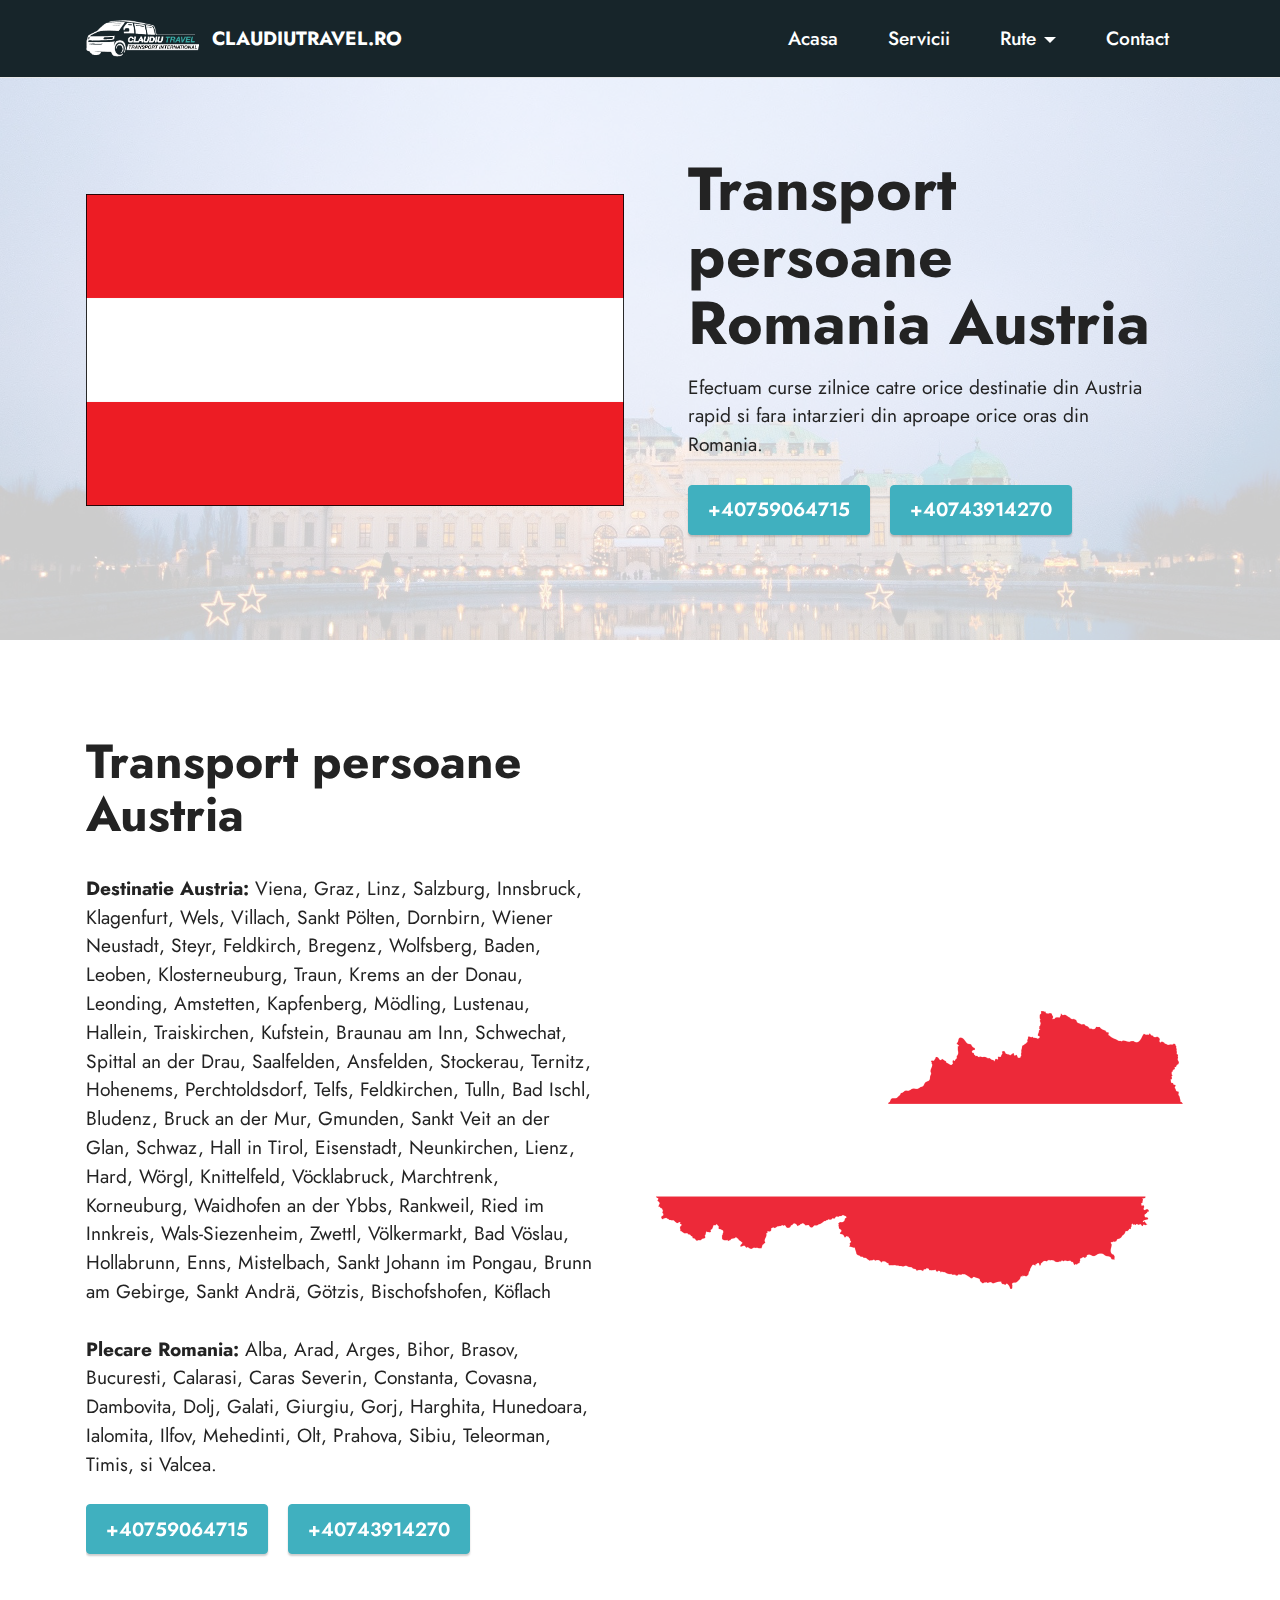
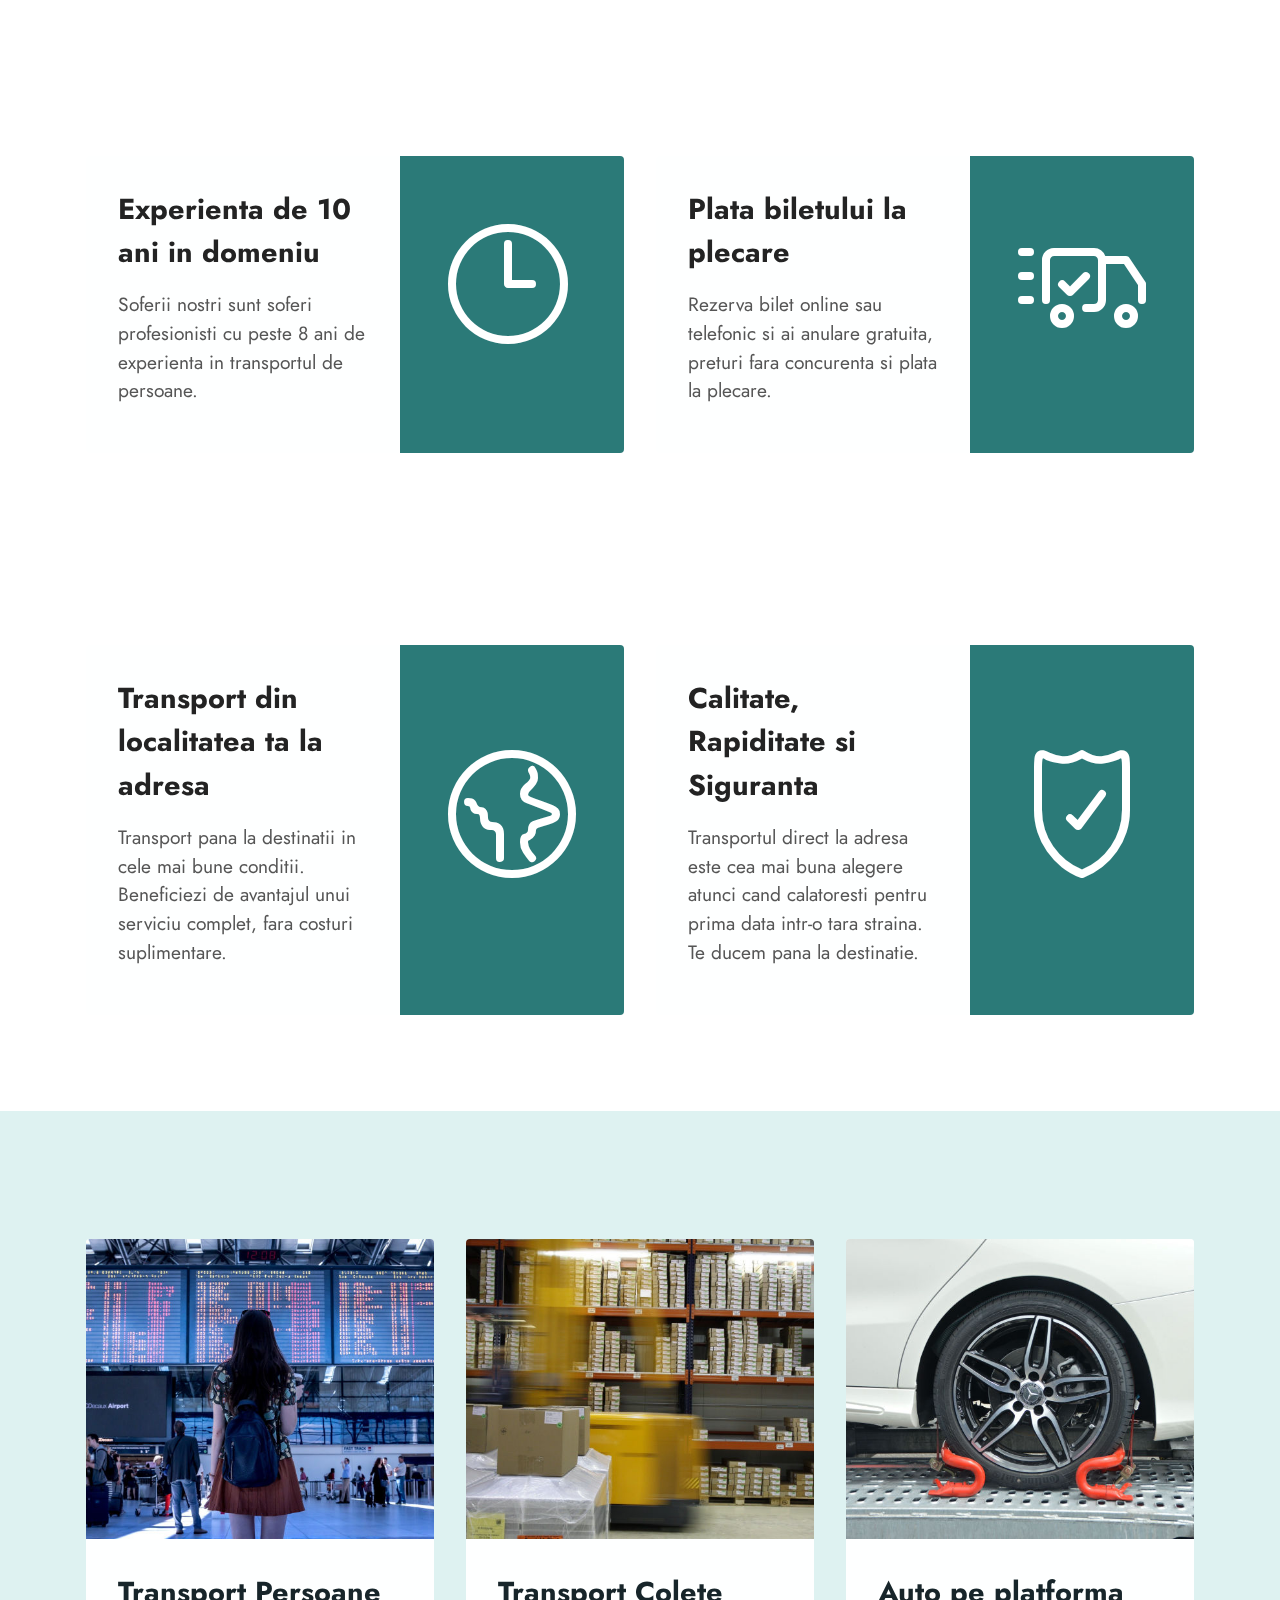
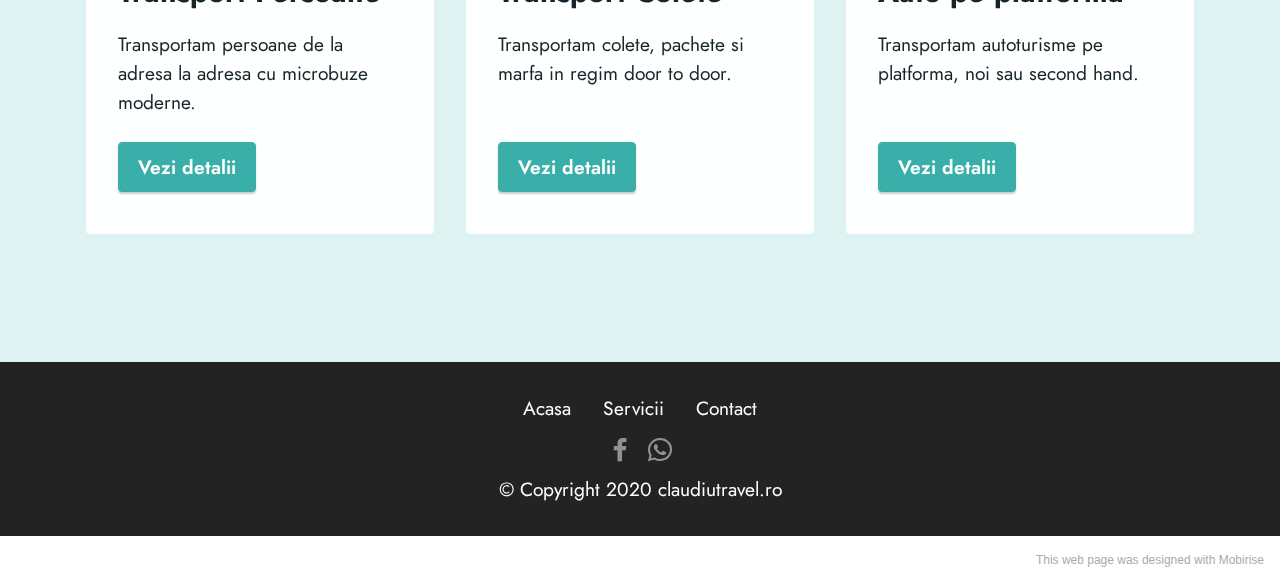
==== commit 5f192436: "some content improvements" ====
--- a/austria.html
+++ b/austria.html
@@ -38,7 +38,7 @@
                         <img src="assets/images/claudiutravel-logo-web-373x201.png" alt="" style="height: 3.8rem;">
                     </a>
                 </span>
-                <span class="navbar-caption-wrap"><a class="navbar-caption text-secondary text-primary display-7" href="index.html">CLAUDIUTRAVEL.RO</a></span>
+                <span class="navbar-caption-wrap"><a class="navbar-caption text-secondary display-7" href="https://mobiri.se">CLAUDIUTRAVEL.RO</a></span>
             </div>
             <button class="navbar-toggler" type="button" data-toggle="collapse" data-target="#navbarSupportedContent" aria-controls="navbarNavAltMarkup" aria-expanded="false" aria-label="Toggle navigation">
                 <div class="hamburger">
@@ -76,7 +76,7 @@
                     <h1 class="mbr-section-title mbr-fonts-style mb-3 display-1"><strong>Transport persoane Romania Austria</strong></h1>
                     <p class="mbr-text mbr-fonts-style display-7">
                         Efectuam curse zilnice catre orice destinatie din Austria rapid si fara intarzieri din aproape orice oras din Romania.</p>
-                    <div class="mbr-section-btn mt-3"><a class="btn btn-success display-7" href="tel:+40759064715">+40759064715</a></div>
+                    <div class="mbr-section-btn mt-3"><a class="btn btn-success display-7" href="tel:+40759064715">+40759064715</a> <a class="btn btn-success display-7" href="tel:+40743914270">+40743914270</a></div>
                 </div>
             </div>
         </div>
@@ -94,7 +94,7 @@
                 <div class="card-wrapper">
                     <h6 class="card-title mbr-fonts-style mb-4 display-2"><strong>Transport persoane Austria</strong></h6>
                     <p class="mbr-text mbr-fonts-style display-7"><strong>Destinatie Austria:</strong> Viena, Graz, Linz, Salzburg, Innsbruck, Klagenfurt, Wels, Villach, Sankt Pölten, Dornbirn, Wiener Neustadt, Steyr, Feldkirch, Bregenz, Wolfsberg, Baden, Leoben, Klosterneuburg, Traun, Krems an der Donau, Leonding, Amstetten, Kapfenberg, Mödling, Lustenau, Hallein, Traiskirchen, Kufstein, Braunau am Inn, Schwechat, Spittal an der Drau, Saalfelden, Ansfelden, Stockerau, Ternitz, Hohenems, Perchtoldsdorf, Telfs, Feldkirchen, Tulln, Bad Ischl, Bludenz, Bruck an der Mur, Gmunden, Sankt Veit an der Glan, Schwaz, Hall in Tirol, Eisenstadt, Neunkirchen, Lienz, Hard, Wörgl, Knittelfeld, Vöcklabruck, Marchtrenk, Korneuburg, Waidhofen an der Ybbs, Rankweil, Ried im Innkreis, Wals-Siezenheim, Zwettl, Völkermarkt, Bad Vöslau, Hollabrunn, Enns, Mistelbach, Sankt Johann im Pongau, Brunn am Gebirge, Sankt Andrä, Götzis, Bischofshofen, Köflach<br><br><strong>Plecare Romania:</strong> Alba, Arad, Arges, Bihor, Brasov, Bucuresti, Calarasi, Caras Severin, Constanta, Covasna, Dambovita, Dolj, Galati, Giurgiu, Gorj, Harghita, Hunedoara, Ialomita, Ilfov, Mehedinti, Olt, Prahova, Sibiu, Teleorman, Timis, si Valcea.<br></p>
-                    <div class="mbr-section-btn"><a class="btn btn-success display-4" href="tel:+40759064715">+40759064715</a></div>
+                    <div class="mbr-section-btn"><a class="btn btn-success display-4" href="tel:+40759064715">+40759064715</a> <a class="btn btn-success display-4" href="tel:+40743914270">+40743914270</a></div>
                 </div>
             </div>
             <div class="col-12 col-lg-6">
@@ -262,20 +262,12 @@
                     
                     
                 <div class="soc-item">
-                        <a href="https://twitter.com/mobirise" target="_blank">
-                            <span class="socicon-twitter socicon mbr-iconfont mbr-iconfont-social"></span>
+                        <a href="https://www.facebook.com/Transport-Travel-Claudiu-100486581740532/" target="_blank">
+                            <span class="mbr-iconfont mbr-iconfont-social socicon-facebook socicon"></span>
                         </a>
                     </div><div class="soc-item">
-                        <a href="https://www.facebook.com/pages/Mobirise/1616226671953247" target="_blank">
-                            <span class="socicon-facebook socicon mbr-iconfont mbr-iconfont-social"></span>
-                        </a>
-                    </div><div class="soc-item">
-                        <a href="https://www.youtube.com/c/mobirise" target="_blank">
-                            <span class="socicon-youtube socicon mbr-iconfont mbr-iconfont-social"></span>
-                        </a>
-                    </div><div class="soc-item">
-                        <a href="https://instagram.com/mobirise" target="_blank">
-                            <span class="mbr-iconfont mbr-iconfont-social socicon-instagram socicon"></span>
+                        <a href="https://wa.me/40759064715">
+                            <span class="mbr-iconfont mbr-iconfont-social socicon-whatsapp socicon"></span>
                         </a>
                     </div></div>
             </div>
@@ -286,7 +278,7 @@
             </div>
         </div>
     </div>
-</section><section style="background-color: #fff; font-family: -apple-system, BlinkMacSystemFont, 'Segoe UI', 'Roboto', 'Helvetica Neue', Arial, sans-serif; color:#aaa; font-size:12px; padding: 0; align-items: center; display: flex;"><a href="https://mobirise.site/c" style="flex: 1 1; height: 3rem; padding-left: 1rem;"></a><p style="flex: 0 0 auto; margin:0; padding-right:1rem;">Designed with Mobirise <a href="https://mobirise.site/j" style="color:#aaa;">website</a> creator</p></section><script src="assets/web/assets/jquery/jquery.min.js"></script>  <script src="assets/popper/popper.min.js"></script>  <script src="assets/tether/tether.min.js"></script>  <script src="assets/bootstrap/js/bootstrap.min.js"></script>  <script src="assets/smoothscroll/smooth-scroll.js"></script>  <script src="assets/dropdown/js/nav-dropdown.js"></script>  <script src="assets/dropdown/js/navbar-dropdown.js"></script>  <script src="assets/touchswipe/jquery.touch-swipe.min.js"></script>  <script src="assets/parallax/jarallax.min.js"></script>  <script src="assets/theme/js/script.js"></script>  
+</section><section style="background-color: #fff; font-family: -apple-system, BlinkMacSystemFont, 'Segoe UI', 'Roboto', 'Helvetica Neue', Arial, sans-serif; color:#aaa; font-size:12px; padding: 0; align-items: center; display: flex;"><a href="https://mobirise.site/r" style="flex: 1 1; height: 3rem; padding-left: 1rem;"></a><p style="flex: 0 0 auto; margin:0; padding-right:1rem;"><a href="https://mobirise.site/d" style="color:#aaa;">This web page</a> was designed with Mobirise</p></section><script src="assets/web/assets/jquery/jquery.min.js"></script>  <script src="assets/popper/popper.min.js"></script>  <script src="assets/tether/tether.min.js"></script>  <script src="assets/bootstrap/js/bootstrap.min.js"></script>  <script src="assets/smoothscroll/smooth-scroll.js"></script>  <script src="assets/dropdown/js/nav-dropdown.js"></script>  <script src="assets/dropdown/js/navbar-dropdown.js"></script>  <script src="assets/touchswipe/jquery.touch-swipe.min.js"></script>  <script src="assets/parallax/jarallax.min.js"></script>  <script src="assets/theme/js/script.js"></script>  
   
   
 </body>
--- a/assets/mobirise/css/mbr-additional.css
+++ b/assets/mobirise/css/mbr-additional.css
@@ -689,7 +689,7 @@
   transition: color 0.6s;
 }
 .cid-scbo33HsVW {
-  background-image: url("../../../assets/images/white-delivery-van-in-motion-driving-on-highway-picjumbo-com-2000x1333.jpg");
+  background-image: url("../../../assets/images/mercedes-benz-vito-14.webp");
 }
 .cid-scbo33HsVW .social-row .soc-item {
   display: inline-block;
--- a/assets/mobirise/css/mbr-additional.css
+++ b/assets/mobirise/css/mbr-additional.css
@@ -689,7 +689,7 @@
   transition: color 0.6s;
 }
 .cid-scbo33HsVW {
-  background-image: url("../../../assets/images/white-delivery-van-in-motion-driving-on-highway-picjumbo-com-2000x1333.jpg");
+  background-image: url("../../../assets/images/mercedes-benz-vito-14.webp");
 }
 .cid-scbo33HsVW .social-row .soc-item {
   display: inline-block;
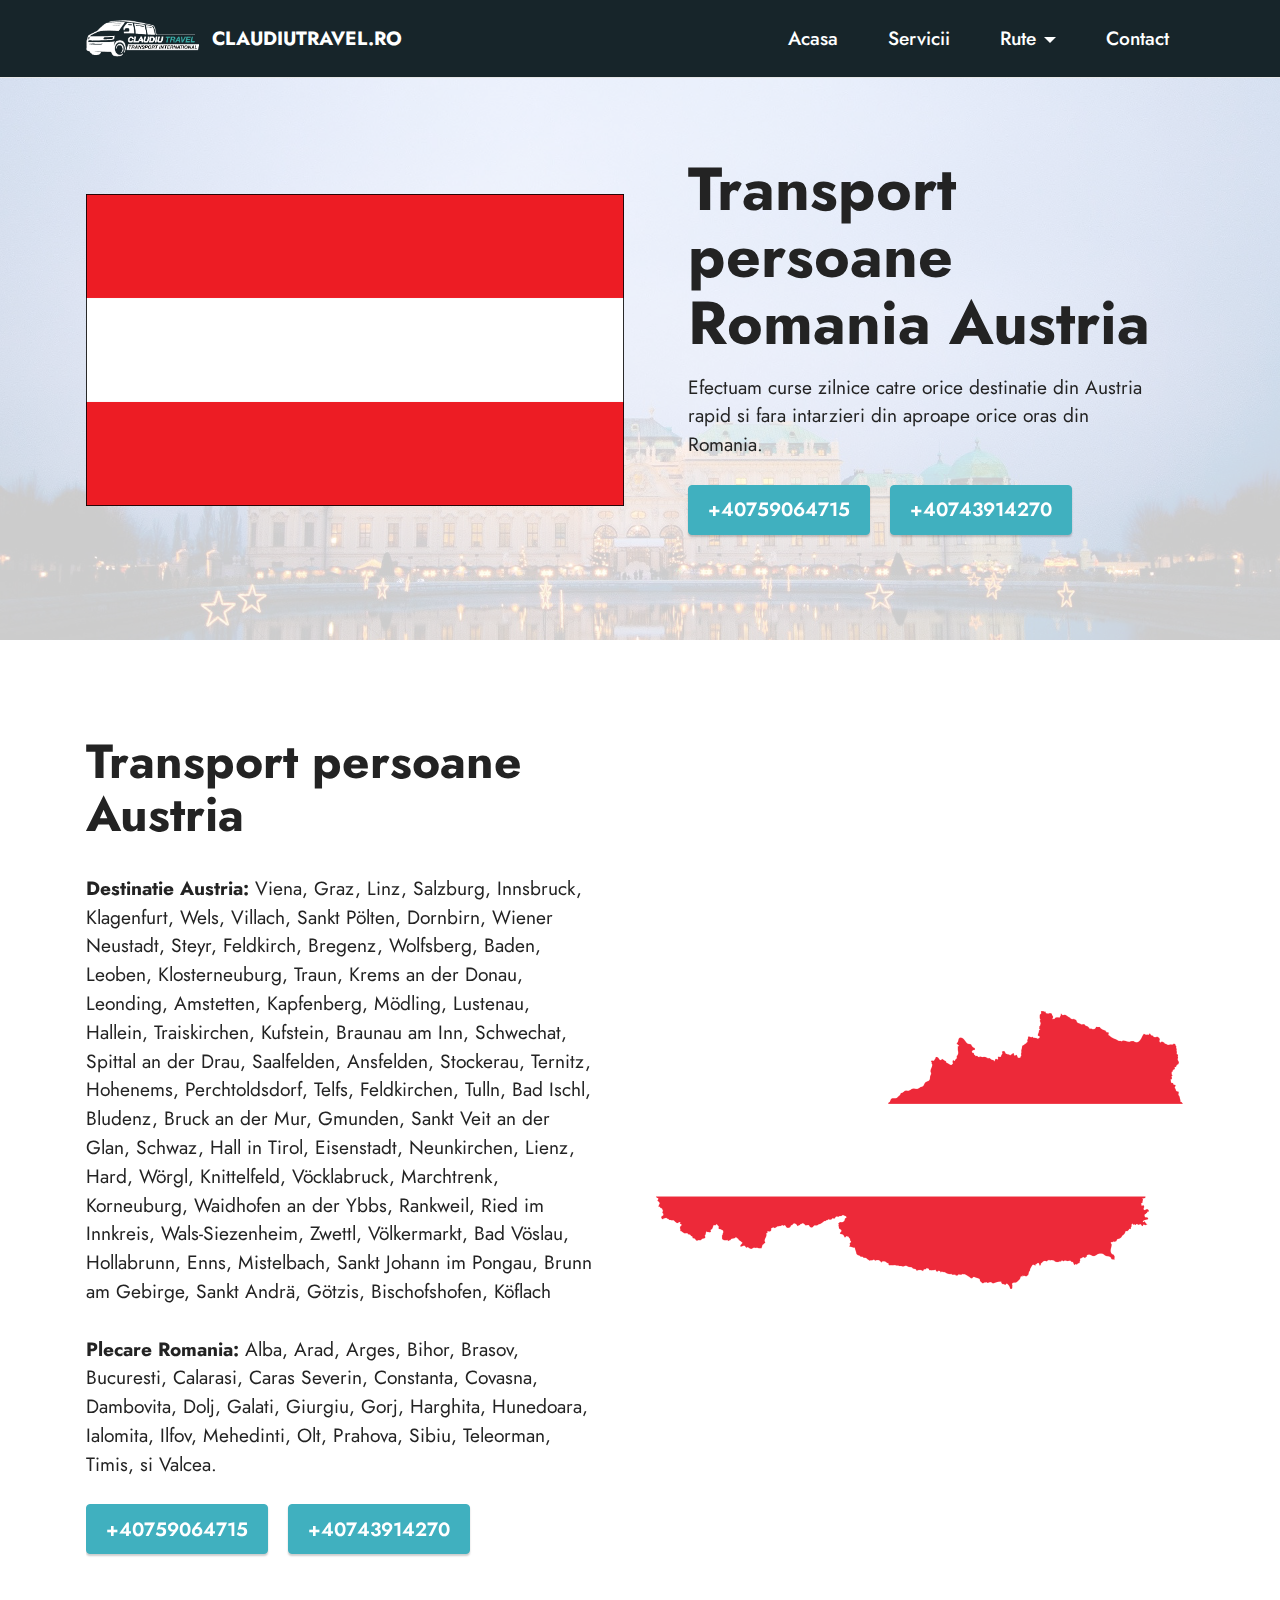
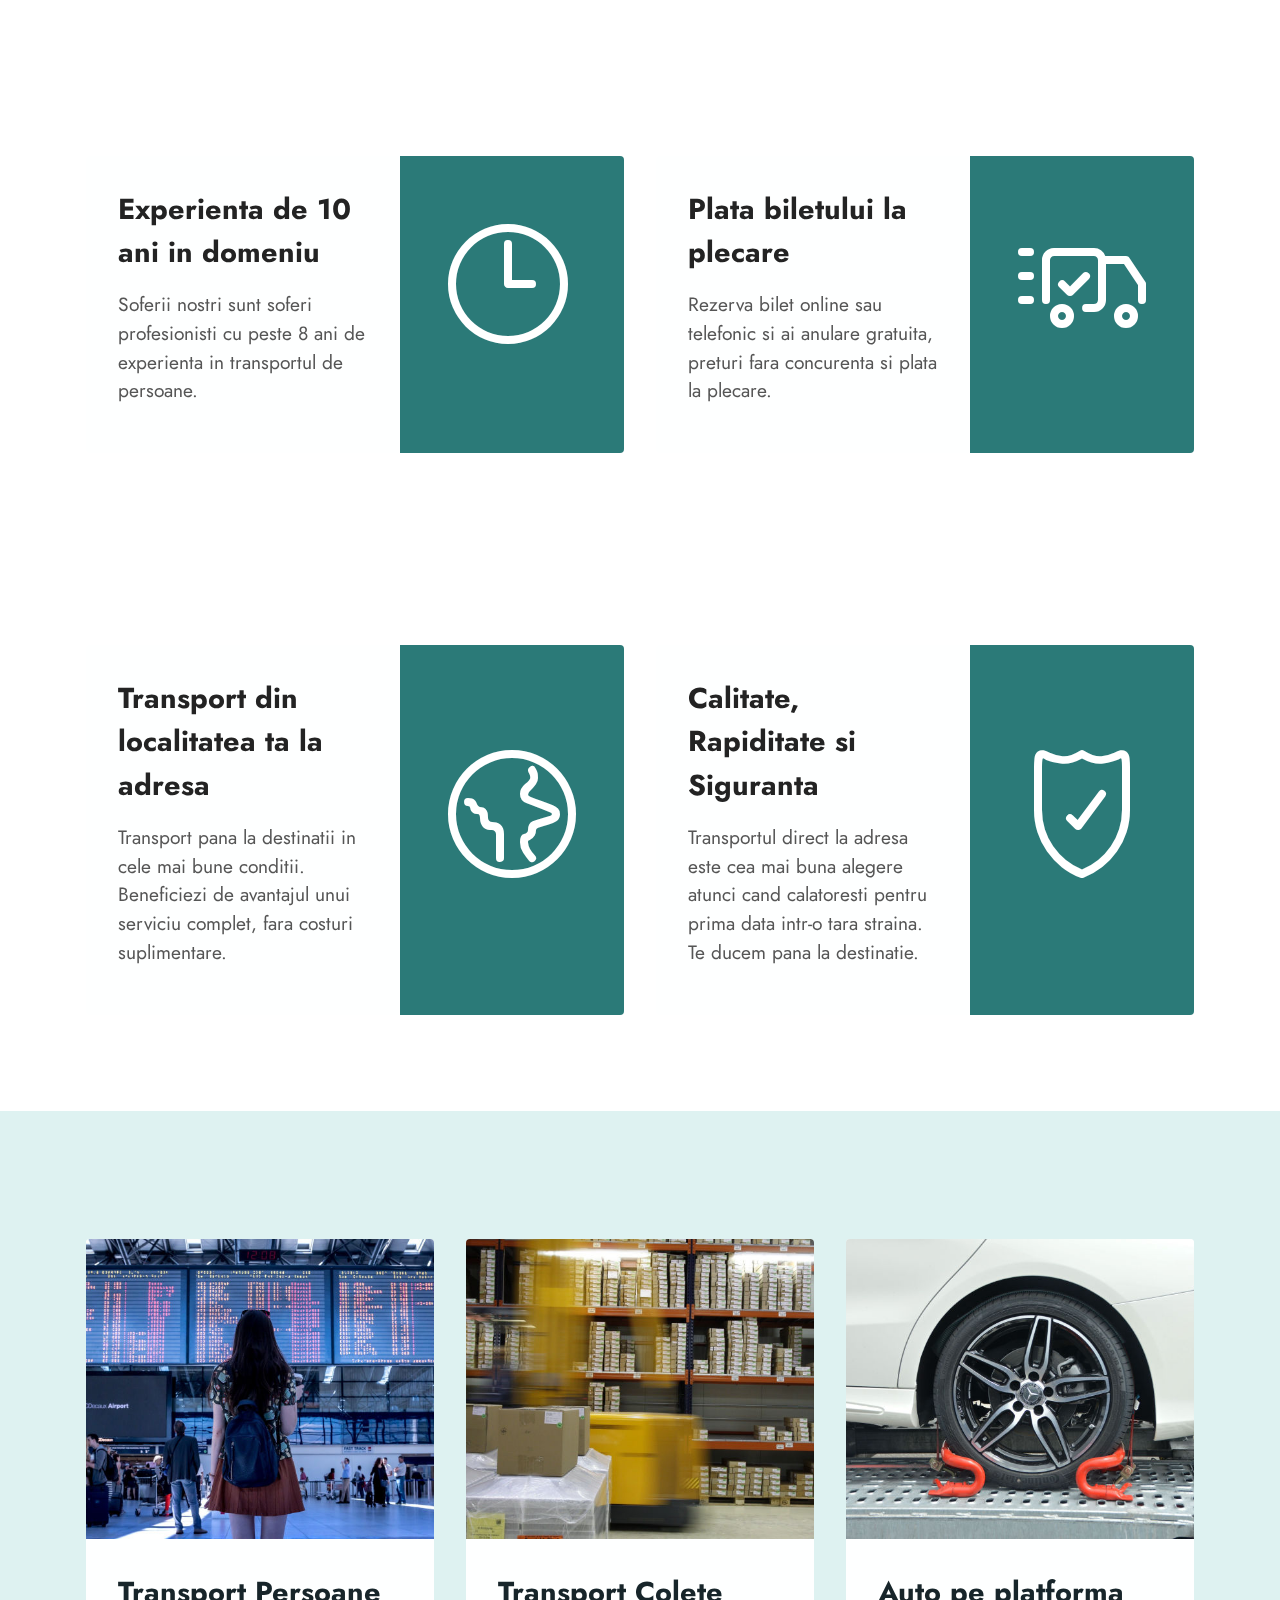
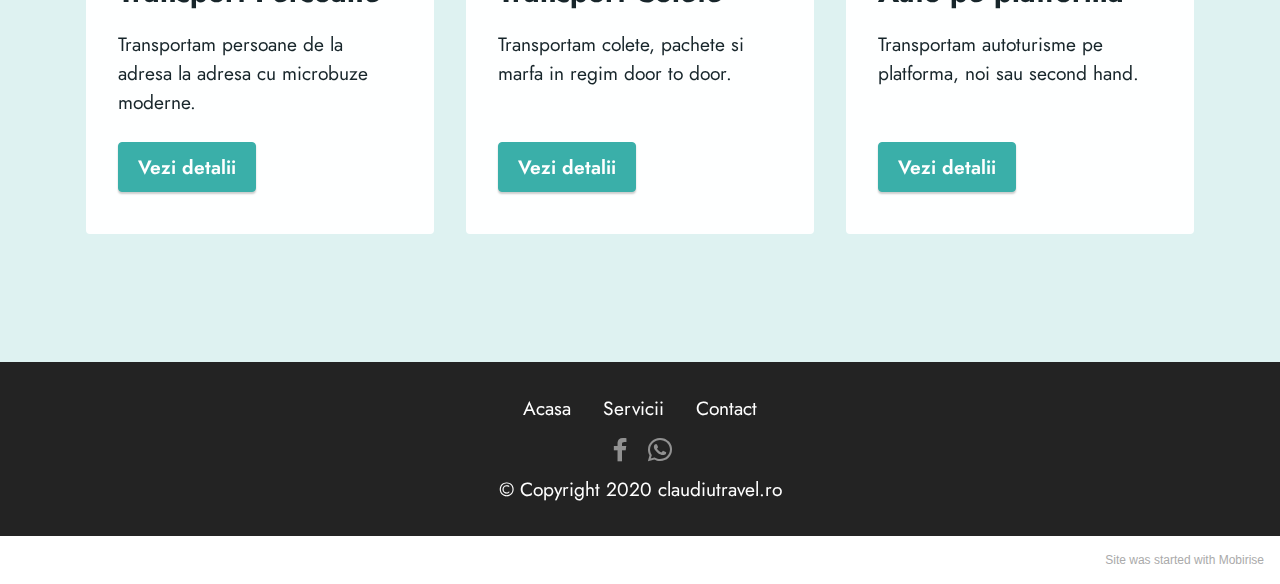
==== commit bbafcc7e: "add map adress and email address" ====
--- a/austria.html
+++ b/austria.html
@@ -278,7 +278,7 @@
             </div>
         </div>
     </div>
-</section><section style="background-color: #fff; font-family: -apple-system, BlinkMacSystemFont, 'Segoe UI', 'Roboto', 'Helvetica Neue', Arial, sans-serif; color:#aaa; font-size:12px; padding: 0; align-items: center; display: flex;"><a href="https://mobirise.site/r" style="flex: 1 1; height: 3rem; padding-left: 1rem;"></a><p style="flex: 0 0 auto; margin:0; padding-right:1rem;"><a href="https://mobirise.site/d" style="color:#aaa;">This web page</a> was designed with Mobirise</p></section><script src="assets/web/assets/jquery/jquery.min.js"></script>  <script src="assets/popper/popper.min.js"></script>  <script src="assets/tether/tether.min.js"></script>  <script src="assets/bootstrap/js/bootstrap.min.js"></script>  <script src="assets/smoothscroll/smooth-scroll.js"></script>  <script src="assets/dropdown/js/nav-dropdown.js"></script>  <script src="assets/dropdown/js/navbar-dropdown.js"></script>  <script src="assets/touchswipe/jquery.touch-swipe.min.js"></script>  <script src="assets/parallax/jarallax.min.js"></script>  <script src="assets/theme/js/script.js"></script>  
+</section><section style="background-color: #fff; font-family: -apple-system, BlinkMacSystemFont, 'Segoe UI', 'Roboto', 'Helvetica Neue', Arial, sans-serif; color:#aaa; font-size:12px; padding: 0; align-items: center; display: flex;"><a href="https://mobirise.site/y" style="flex: 1 1; height: 3rem; padding-left: 1rem;"></a><p style="flex: 0 0 auto; margin:0; padding-right:1rem;">Site <a href="https://mobirise.site/f" style="color:#aaa;">was started</a> with Mobirise</p></section><script src="assets/web/assets/jquery/jquery.min.js"></script>  <script src="assets/popper/popper.min.js"></script>  <script src="assets/tether/tether.min.js"></script>  <script src="assets/bootstrap/js/bootstrap.min.js"></script>  <script src="assets/smoothscroll/smooth-scroll.js"></script>  <script src="assets/dropdown/js/nav-dropdown.js"></script>  <script src="assets/dropdown/js/navbar-dropdown.js"></script>  <script src="assets/touchswipe/jquery.touch-swipe.min.js"></script>  <script src="assets/parallax/jarallax.min.js"></script>  <script src="assets/theme/js/script.js"></script>  
   
   
 </body>
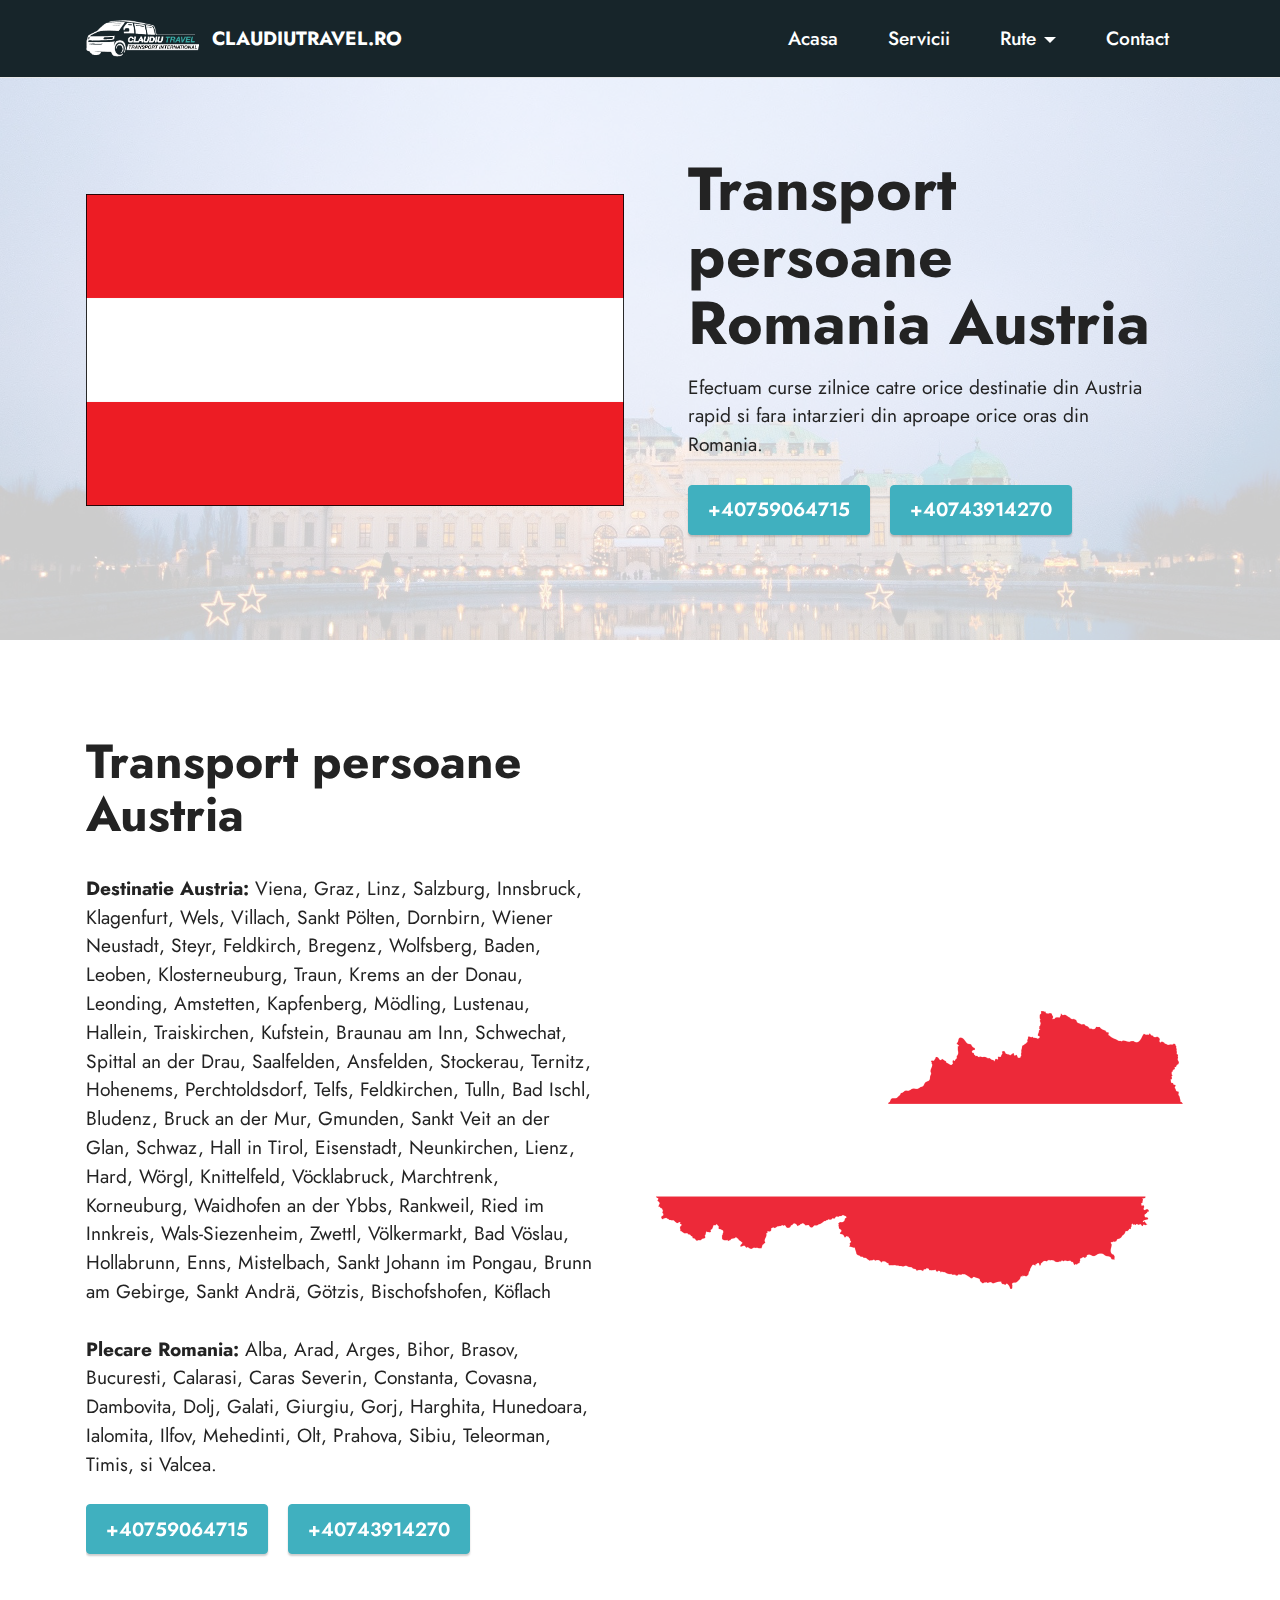
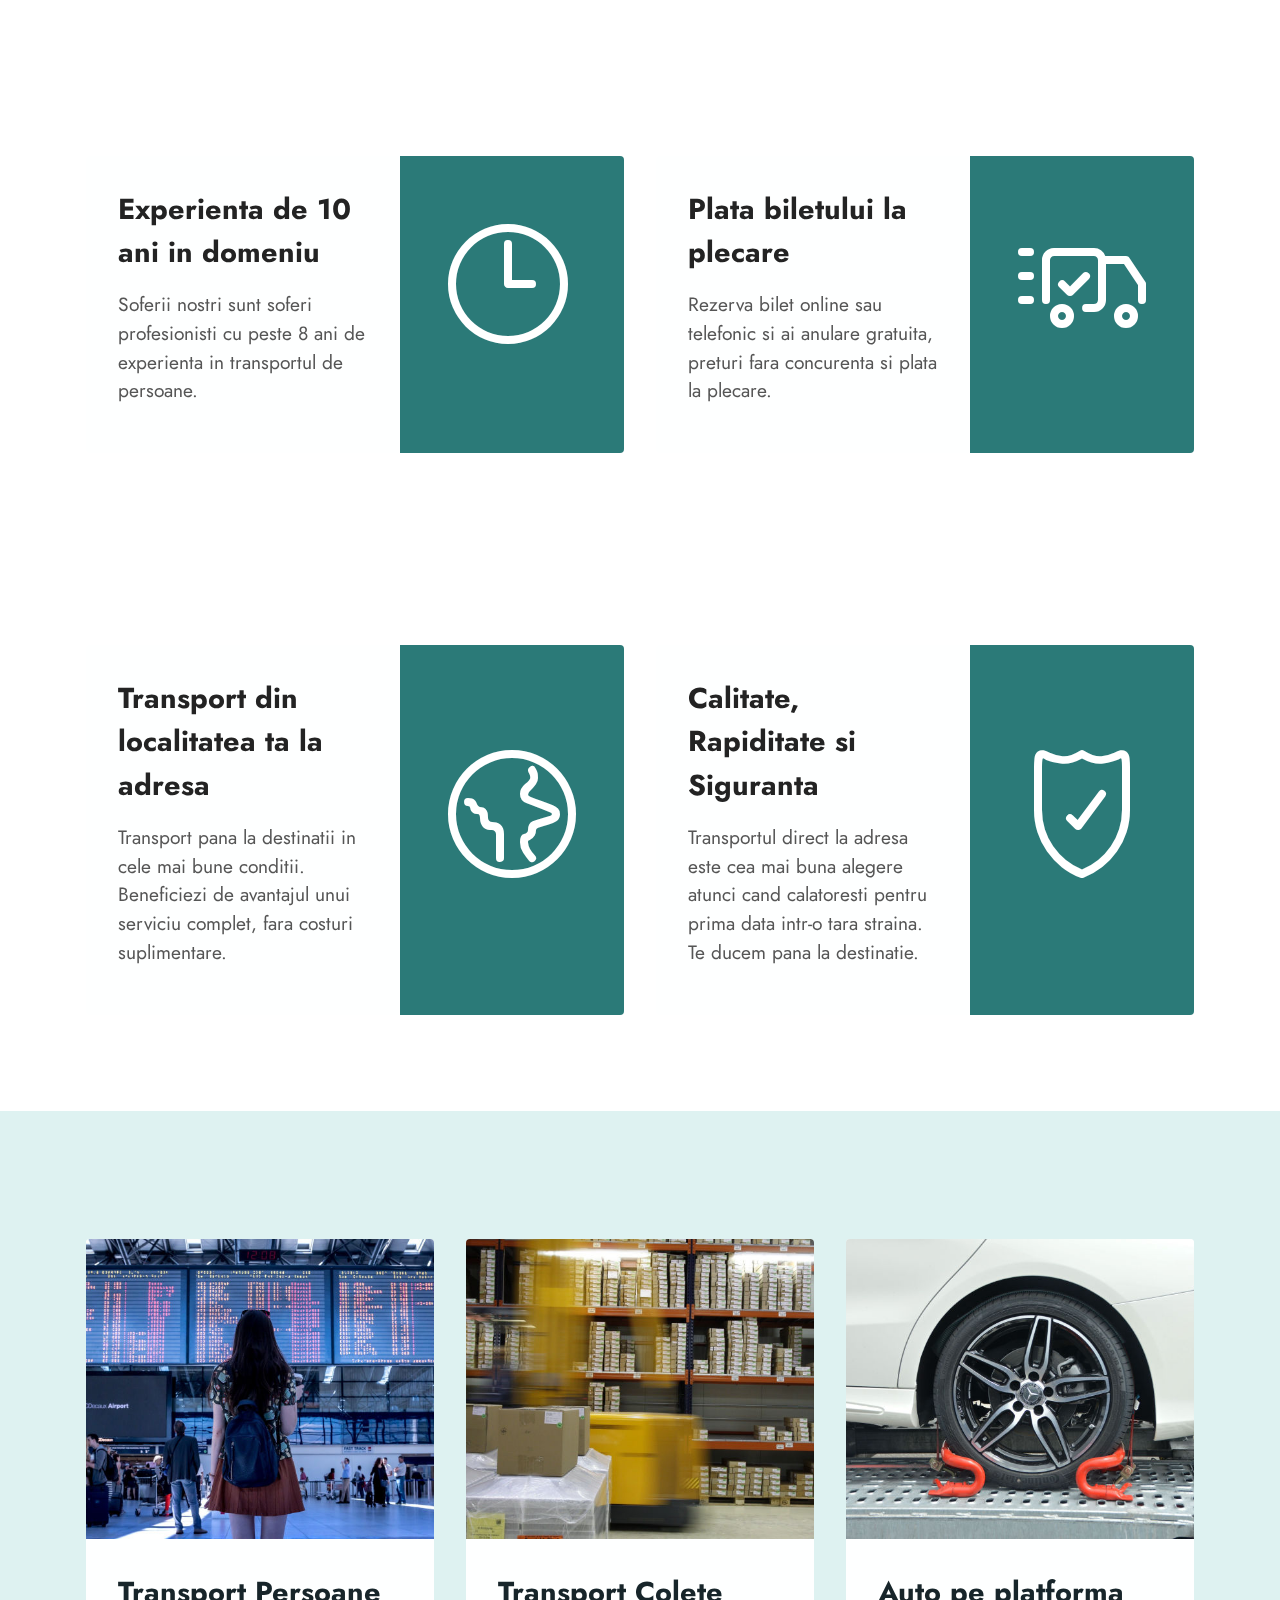
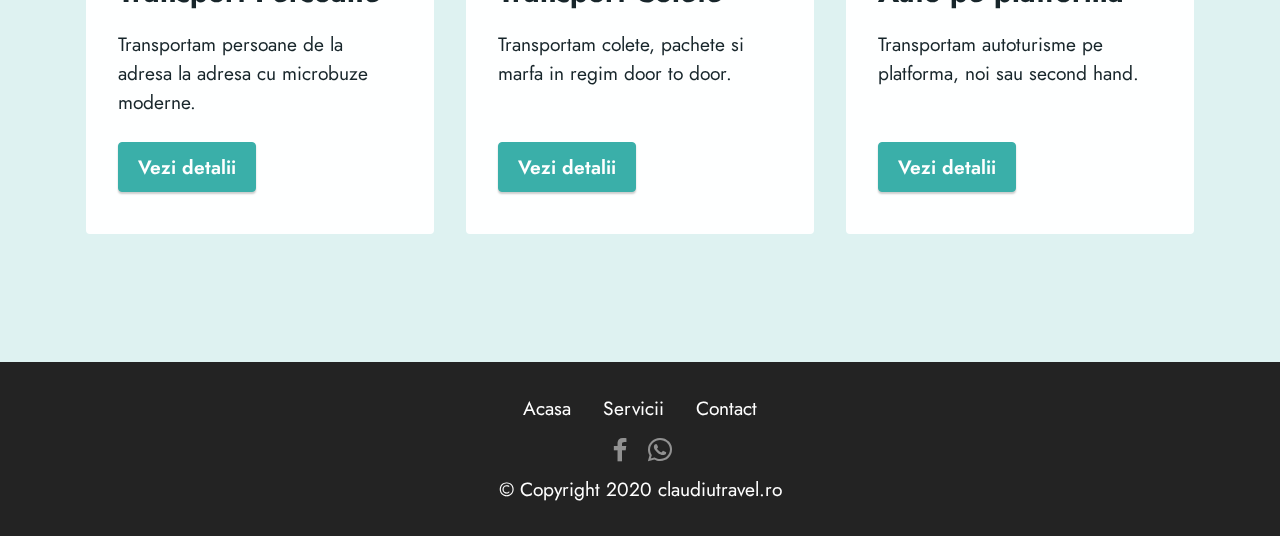
==== commit 8ea980ce: "cleanup of redundant code" ====
--- a/austria.html
+++ b/austria.html
@@ -1,285 +1,362 @@
 <!DOCTYPE html>
-<html  >
+<html>
+
 <head>
-  <!-- Site made with Mobirise Website Builder v5.1.4, https://mobirise.com -->
-  <meta charset="UTF-8">
-  <meta http-equiv="X-UA-Compatible" content="IE=edge">
-  <meta name="generator" content="Mobirise v5.1.4, mobirise.com">
-  <meta name="viewport" content="width=device-width, initial-scale=1, minimum-scale=1">
-  <link rel="shortcut icon" href="assets/images/claudiutravel-logo-web-373x201.png" type="image/x-icon">
-  <meta name="description" content="">
-  
-  
-  <title>Austria</title>
-  <link rel="stylesheet" href="assets/web/assets/mobirise-icons2/mobirise2.css">
-  <link rel="stylesheet" href="assets/web/assets/mobirise-icons-bold/mobirise-icons-bold.css">
-  <link rel="stylesheet" href="assets/tether/tether.min.css">
-  <link rel="stylesheet" href="assets/bootstrap/css/bootstrap.min.css">
-  <link rel="stylesheet" href="assets/bootstrap/css/bootstrap-grid.min.css">
-  <link rel="stylesheet" href="assets/bootstrap/css/bootstrap-reboot.min.css">
-  <link rel="stylesheet" href="assets/dropdown/css/style.css">
-  <link rel="stylesheet" href="assets/socicon/css/styles.css">
-  <link rel="stylesheet" href="assets/theme/css/style.css">
-  <link rel="preload" as="style" href="assets/mobirise/css/mbr-additional.css"><link rel="stylesheet" href="assets/mobirise/css/mbr-additional.css" type="text/css">
-  
-  
-  
-  
+    <meta charset="UTF-8">
+    <meta http-equiv="X-UA-Compatible" content="IE=edge">
+    <meta name="generator" content="Mobirise v5.1.4, mobirise.com">
+    <meta name="viewport" content="width=device-width, initial-scale=1, minimum-scale=1">
+    <link rel="shortcut icon" href="assets/images/claudiutravel-logo-web-373x201.png" type="image/x-icon">
+    <meta name="description" content="">
+
+
+    <title>Austria</title>
+    <link rel="stylesheet" href="assets/web/assets/mobirise-icons2/mobirise2.css">
+    <link rel="stylesheet" href="assets/web/assets/mobirise-icons-bold/mobirise-icons-bold.css">
+    <link rel="stylesheet" href="assets/tether/tether.min.css">
+    <link rel="stylesheet" href="assets/bootstrap/css/bootstrap.min.css">
+    <link rel="stylesheet" href="assets/bootstrap/css/bootstrap-grid.min.css">
+    <link rel="stylesheet" href="assets/bootstrap/css/bootstrap-reboot.min.css">
+    <link rel="stylesheet" href="assets/dropdown/css/style.css">
+    <link rel="stylesheet" href="assets/socicon/css/styles.css">
+    <link rel="stylesheet" href="assets/theme/css/style.css">
+    <link rel="preload" as="style" href="assets/mobirise/css/mbr-additional.css">
+    <link rel="stylesheet" href="assets/mobirise/css/mbr-additional.css" type="text/css">
+
+
+
+
 </head>
+
 <body>
-  
-  <section class="menu cid-s48OLK6784" once="menu" id="menu1-19">
-    
-    <nav class="navbar navbar-dropdown navbar-fixed-top navbar-expand-lg">
-        <div class="container">
-            <div class="navbar-brand">
-                <span class="navbar-logo">
-                    <a href="index.html">
-                        <img src="assets/images/claudiutravel-logo-web-373x201.png" alt="" style="height: 3.8rem;">
-                    </a>
-                </span>
-                <span class="navbar-caption-wrap"><a class="navbar-caption text-secondary display-7" href="https://mobiri.se">CLAUDIUTRAVEL.RO</a></span>
-            </div>
-            <button class="navbar-toggler" type="button" data-toggle="collapse" data-target="#navbarSupportedContent" aria-controls="navbarNavAltMarkup" aria-expanded="false" aria-label="Toggle navigation">
-                <div class="hamburger">
-                    <span></span>
-                    <span></span>
-                    <span></span>
-                    <span></span>
-                </div>
-            </button>
-            <div class="collapse navbar-collapse" id="navbarSupportedContent">
-                <ul class="navbar-nav nav-dropdown nav-right" data-app-modern-menu="true"><li class="nav-item"><a class="nav-link link text-secondary text-primary display-4" href="index.html">Acasa</a></li>
-                    <li class="nav-item"><a class="nav-link link text-secondary text-primary display-4" href="servicii.html">
-                            Servicii</a></li><li class="nav-item dropdown"><a class="nav-link link text-secondary text-primary dropdown-toggle display-4" href="#" data-toggle="dropdown-submenu" aria-expanded="false">Rute</a><div class="dropdown-menu"><a class="text-secondary text-primary dropdown-item display-4" href="page2.html">Germania</a><a class="text-secondary text-primary dropdown-item display-4" href="austria.html">Austria</a><a class="text-secondary text-primary dropdown-item display-4" href="page4.html">Belgia</a><a class="text-secondary text-primary dropdown-item display-4" href="page5.html">Luxembourg</a><a class="text-secondary text-primary dropdown-item display-4" href="page6.html">Olanda</a></div></li><li class="nav-item"><a class="nav-link link text-secondary text-primary display-4" href="page7.html" aria-expanded="false">Contact</a></li></ul>
-                
-                
-            </div>
-        </div>
-    </nav>
-
-</section>
-
-<section class="header11 cid-scc0LG0SyP mbr-parallax-background" id="header11-1b">
-
-    
-
-    <div class="mbr-overlay" style="opacity: 0.8; background-color: rgb(255, 255, 255);"></div>
-
-    <div class="container">
-        <div class="row justify-content-center">
-            <div class="col-12 col-md-6 image-wrapper">
-                <img class="w-100" src="assets/images/mbr-1076x623.png" alt="">
-            </div>
-            <div class="col-12 col-md">
-                <div class="text-wrapper text-center">
-                    <h1 class="mbr-section-title mbr-fonts-style mb-3 display-1"><strong>Transport persoane Romania Austria</strong></h1>
-                    <p class="mbr-text mbr-fonts-style display-7">
-                        Efectuam curse zilnice catre orice destinatie din Austria rapid si fara intarzieri din aproape orice oras din Romania.</p>
-                    <div class="mbr-section-btn mt-3"><a class="btn btn-success display-7" href="tel:+40759064715">+40759064715</a> <a class="btn btn-success display-7" href="tel:+40743914270">+40743914270</a></div>
-                </div>
-            </div>
-        </div>
-    </div>
-</section>
-
-<section class="features18 cid-scc0ZEg2XI" id="features19-1c">
-
-    
-
-    
-    <div class="container">
-        <div class="row justify-content-center">
-            <div class="card col-12 col-lg">
-                <div class="card-wrapper">
-                    <h6 class="card-title mbr-fonts-style mb-4 display-2"><strong>Transport persoane Austria</strong></h6>
-                    <p class="mbr-text mbr-fonts-style display-7"><strong>Destinatie Austria:</strong> Viena, Graz, Linz, Salzburg, Innsbruck, Klagenfurt, Wels, Villach, Sankt Pölten, Dornbirn, Wiener Neustadt, Steyr, Feldkirch, Bregenz, Wolfsberg, Baden, Leoben, Klosterneuburg, Traun, Krems an der Donau, Leonding, Amstetten, Kapfenberg, Mödling, Lustenau, Hallein, Traiskirchen, Kufstein, Braunau am Inn, Schwechat, Spittal an der Drau, Saalfelden, Ansfelden, Stockerau, Ternitz, Hohenems, Perchtoldsdorf, Telfs, Feldkirchen, Tulln, Bad Ischl, Bludenz, Bruck an der Mur, Gmunden, Sankt Veit an der Glan, Schwaz, Hall in Tirol, Eisenstadt, Neunkirchen, Lienz, Hard, Wörgl, Knittelfeld, Vöcklabruck, Marchtrenk, Korneuburg, Waidhofen an der Ybbs, Rankweil, Ried im Innkreis, Wals-Siezenheim, Zwettl, Völkermarkt, Bad Vöslau, Hollabrunn, Enns, Mistelbach, Sankt Johann im Pongau, Brunn am Gebirge, Sankt Andrä, Götzis, Bischofshofen, Köflach<br><br><strong>Plecare Romania:</strong> Alba, Arad, Arges, Bihor, Brasov, Bucuresti, Calarasi, Caras Severin, Constanta, Covasna, Dambovita, Dolj, Galati, Giurgiu, Gorj, Harghita, Hunedoara, Ialomita, Ilfov, Mehedinti, Olt, Prahova, Sibiu, Teleorman, Timis, si Valcea.<br></p>
-                    <div class="mbr-section-btn"><a class="btn btn-success display-4" href="tel:+40759064715">+40759064715</a> <a class="btn btn-success display-4" href="tel:+40743914270">+40743914270</a></div>
-                </div>
-            </div>
-            <div class="col-12 col-lg-6">
-                <div class="image-wrapper">
-                    <img src="assets/images/mbr-1076x555.png" alt="">
-                </div>
-            </div>
-        </div>
-    </div>
-</section>
-
-<section class="features5 cid-scc1kewqhT" id="features6-1d">
-
-    
-
-    
-    <div class="container">
-        <div class="row justify-content-center">
-            <div class="card col-12 col-lg-6">
-                <div class="card-wrapper mbr-flex">
-                    <div class="card-box align-left">
-                        
-                        <h5 class="card-title mbr-fonts-style align-left mb-3 display-5"><strong>Experienta de 10 ani in domeniu</strong></h5>
-                        <p class="mbr-text mbr-fonts-style mb-3 display-4">
-                            Soferii nostri sunt soferi profesionisti cu peste 8 ani de experienta in transportul de persoane.</p>
-                        
-                    </div>
-                    <div class="img-wrapper img1 align-center">
-                        <span class="mbr-iconfont mbrib-clock"></span>
-                    </div>
-                </div>
-            </div>
-
-            <div class="card col-12 col-lg-6">
-                <div class="card-wrapper mbr-flex">
-                    <div class="card-box align-left">
-                        
-                        <h5 class="card-title mbr-fonts-style align-left mb-3 display-5"><strong>Plata biletului la plecare</strong></h5>
-                        <p class="mbr-text mbr-fonts-style mb-3 display-4">
-                            Rezerva bilet online sau telefonic si ai anulare gratuita, preturi fara concurenta si plata la plecare.</p>
-                        
-                    </div>
-                    <div class="img-wrapper img2 align-center">
-                        <span class="mbr-iconfont mbrib-delivery"></span>
-                    </div>
-                </div>
-            </div>
-        </div>
-    </div>
-</section>
-
-<section class="features5 cid-scc1kRtPsU" id="features6-1e">
-
-    
-
-    
-    <div class="container">
-        <div class="row justify-content-center">
-            <div class="card col-12 col-lg-6">
-                <div class="card-wrapper mbr-flex">
-                    <div class="card-box align-left">
-                        
-                        <h5 class="card-title mbr-fonts-style align-left mb-3 display-5"><strong>Transport din localitatea ta la adresa</strong></h5>
-                        <p class="mbr-text mbr-fonts-style mb-3 display-4">
-                            Transport pana la destinatii in cele mai bune conditii. Beneficiezi de avantajul unui serviciu complet, fara costuri suplimentare.</p>
-                        
-                    </div>
-                    <div class="img-wrapper img1 align-center">
-                        <span class="mbr-iconfont mbrib-globe"></span>
-                    </div>
-                </div>
-            </div>
-
-            <div class="card col-12 col-lg-6">
-                <div class="card-wrapper mbr-flex">
-                    <div class="card-box align-left">
-                        
-                        <h5 class="card-title mbr-fonts-style align-left mb-3 display-5"><strong>Calitate, Rapiditate si Siguranta</strong></h5>
-                        <p class="mbr-text mbr-fonts-style mb-3 display-4">
-                            Transportul direct la adresa este cea mai buna alegere atunci cand calatoresti pentru prima data intr-o tara straina. Te ducem pana la destinatie.</p>
-                        
-                    </div>
-                    <div class="img-wrapper img2 align-center">
-                        <span class="mbr-iconfont mbrib-protect"></span>
-                    </div>
-                </div>
-            </div>
-        </div>
-    </div>
-</section>
-
-<section class="features3 cid-scc1luMqDQ" id="features4-1f">
-    
-    
-    <div class="container">
-        
-        <div class="row mt-4">
-            <div class="item features-image сol-12 col-md-6 col-lg-4">
-                <div class="item-wrapper">
-                    <div class="item-img">
-                        <img src="assets/images/mbr-696x464.jpg" alt="" title="">
-                    </div>
-                    <div class="item-content">
-                        <h5 class="item-title mbr-fonts-style display-5"><strong>Transport Persoane</strong></h5>
-                        <h6 class="item-subtitle mbr-fonts-style mt-1 display-7"></h6>
-                        <p class="mbr-text mbr-fonts-style mt-3 display-7">Transportam persoane de la adresa la adresa cu microbuze moderne.</p>
-                    </div>
-                    <div class="mbr-section-btn item-footer mt-2"><a href="servicii.html#content2-x" class="btn item-btn btn-primary display-7">Vezi detalii<br></a></div>
-                </div>
-            </div>
-            <div class="item features-image сol-12 col-md-6 col-lg-4">
-                <div class="item-wrapper">
-                    <div class="item-img">
-                        <img src="assets/images/mbr-1-696x464.jpg" alt="" title="">
-                    </div>
-                    <div class="item-content">
-                        <h5 class="item-title mbr-fonts-style display-5"><strong>Transport Colete</strong></h5>
-                        <h6 class="item-subtitle mbr-fonts-style mt-1 display-7"></h6>
-                        <p class="mbr-text mbr-fonts-style mt-3 display-7">Transportam colete, pachete si marfa in regim door to door.</p>
-                    </div>
-                    <div class="mbr-section-btn item-footer mt-2"><a href="servicii.html#features16-10" class="btn item-btn btn-primary display-7" target="_blank">Vezi detalii</a></div>
-                </div>
-            </div>
-            <div class="item features-image сol-12 col-md-6 col-lg-4">
-                <div class="item-wrapper">
-                    <div class="item-img">
-                        <img src="assets/images/mbr-696x463.jpg" alt="" title="">
-                    </div>
-                    <div class="item-content">
-                        <h5 class="item-title mbr-fonts-style display-5"><strong>Auto pe platforma</strong></h5>
-                        <h6 class="item-subtitle mbr-fonts-style mt-1 display-7"></h6>
-                        <p class="mbr-text mbr-fonts-style mt-3 display-7">Transportam autoturisme pe platforma, noi sau second hand.</p>
-                    </div>
-                    <div class="mbr-section-btn item-footer mt-2"><a href="servicii.html#features17-11" class="btn item-btn btn-primary display-7" target="_blank">Vezi detalii</a></div>
-                </div>
-            </div>
-            
-        </div>
-    </div>
-</section>
-
-<section class="footer3 cid-s48P1Icc8J" once="footers" id="footer3-1a">
-
-    
-
-    
-
-    <div class="container">
-        <div class="media-container-row align-center mbr-white">
-            <div class="row row-links">
-                <ul class="foot-menu">
-                    
-                    
-                    
-                    
-                    
-                <li class="foot-menu-item mbr-fonts-style display-7">Acasa</li><li class="foot-menu-item mbr-fonts-style display-7">Servicii</li><li class="foot-menu-item mbr-fonts-style display-7">Contact</li></ul>
-            </div>
-            <div class="row social-row">
-                <div class="social-list align-right pb-2">
-                    
-                    
-                    
-                    
-                    
-                    
-                <div class="soc-item">
-                        <a href="https://www.facebook.com/Transport-Travel-Claudiu-100486581740532/" target="_blank">
-                            <span class="mbr-iconfont mbr-iconfont-social socicon-facebook socicon"></span>
+
+    <section class="menu cid-s48OLK6784" once="menu" id="menu1-19">
+
+        <nav class="navbar navbar-dropdown navbar-fixed-top navbar-expand-lg">
+            <div class="container">
+                <div class="navbar-brand">
+                    <span class="navbar-logo">
+                        <a href="index.html">
+                            <img src="assets/images/claudiutravel-logo-web-373x201.png" alt="" style="height: 3.8rem;">
                         </a>
-                    </div><div class="soc-item">
-                        <a href="https://wa.me/40759064715">
-                            <span class="mbr-iconfont mbr-iconfont-social socicon-whatsapp socicon"></span>
-                        </a>
-                    </div></div>
-            </div>
-            <div class="row row-copirayt">
-                <p class="mbr-text mb-0 mbr-fonts-style mbr-white align-center display-7">
-                    © Copyright 2020 claudiutravel.ro
-                </p>
-            </div>
-        </div>
-    </div>
-</section><section style="background-color: #fff; font-family: -apple-system, BlinkMacSystemFont, 'Segoe UI', 'Roboto', 'Helvetica Neue', Arial, sans-serif; color:#aaa; font-size:12px; padding: 0; align-items: center; display: flex;"><a href="https://mobirise.site/y" style="flex: 1 1; height: 3rem; padding-left: 1rem;"></a><p style="flex: 0 0 auto; margin:0; padding-right:1rem;">Site <a href="https://mobirise.site/f" style="color:#aaa;">was started</a> with Mobirise</p></section><script src="assets/web/assets/jquery/jquery.min.js"></script>  <script src="assets/popper/popper.min.js"></script>  <script src="assets/tether/tether.min.js"></script>  <script src="assets/bootstrap/js/bootstrap.min.js"></script>  <script src="assets/smoothscroll/smooth-scroll.js"></script>  <script src="assets/dropdown/js/nav-dropdown.js"></script>  <script src="assets/dropdown/js/navbar-dropdown.js"></script>  <script src="assets/touchswipe/jquery.touch-swipe.min.js"></script>  <script src="assets/parallax/jarallax.min.js"></script>  <script src="assets/theme/js/script.js"></script>  
-  
-  
+                    </span>
+                    <span class="navbar-caption-wrap"><a class="navbar-caption text-secondary text-primary display-7"
+                            href="index.html">CLAUDIUTRAVEL.RO</a></span>
+                </div>
+                <button class="navbar-toggler" type="button" data-toggle="collapse"
+                    data-target="#navbarSupportedContent" aria-controls="navbarNavAltMarkup" aria-expanded="false"
+                    aria-label="Toggle navigation">
+                    <div class="hamburger">
+                        <span></span>
+                        <span></span>
+                        <span></span>
+                        <span></span>
+                    </div>
+                </button>
+                <div class="collapse navbar-collapse" id="navbarSupportedContent">
+                    <ul class="navbar-nav nav-dropdown nav-right" data-app-modern-menu="true">
+                        <li class="nav-item"><a class="nav-link link text-secondary text-primary display-4"
+                                href="index.html">Acasa</a></li>
+                        <li class="nav-item"><a class="nav-link link text-secondary text-primary display-4"
+                                href="servicii.html">
+                                Servicii</a></li>
+                        <li class="nav-item dropdown"><a
+                                class="nav-link link text-secondary text-primary dropdown-toggle display-4" href="#"
+                                data-toggle="dropdown-submenu" aria-expanded="false">Rute</a>
+                            <div class="dropdown-menu"><a class="text-secondary text-primary dropdown-item display-4"
+                                    href="page2.html">Germania</a><a
+                                    class="text-secondary text-primary dropdown-item display-4"
+                                    href="austria.html">Austria</a><a
+                                    class="text-secondary text-primary dropdown-item display-4"
+                                    href="page4.html">Belgia</a><a
+                                    class="text-secondary text-primary dropdown-item display-4"
+                                    href="page5.html">Luxembourg</a><a
+                                    class="text-secondary text-primary dropdown-item display-4"
+                                    href="page6.html">Olanda</a></div>
+                        </li>
+                        <li class="nav-item"><a class="nav-link link text-secondary text-primary display-4"
+                                href="page7.html" aria-expanded="false">Contact</a></li>
+                    </ul>
+
+
+                </div>
+            </div>
+        </nav>
+
+    </section>
+
+    <section class="header11 cid-scc0LG0SyP mbr-parallax-background" id="header11-1b">
+
+
+
+        <div class="mbr-overlay" style="opacity: 0.8; background-color: rgb(255, 255, 255);"></div>
+
+        <div class="container">
+            <div class="row justify-content-center">
+                <div class="col-12 col-md-6 image-wrapper">
+                    <img class="w-100" src="assets/images/mbr-1076x623.png" alt="">
+                </div>
+                <div class="col-12 col-md">
+                    <div class="text-wrapper text-center">
+                        <h1 class="mbr-section-title mbr-fonts-style mb-3 display-1"><strong>Transport persoane Romania
+                                Austria</strong></h1>
+                        <p class="mbr-text mbr-fonts-style display-7">
+                            Efectuam curse zilnice catre orice destinatie din Austria rapid si fara intarzieri din
+                            aproape orice oras din Romania.</p>
+                        <div class="mbr-section-btn mt-3"><a class="btn btn-success display-7"
+                                href="tel:+40759064715">+40759064715</a> <a class="btn btn-success display-7"
+                                href="tel:+40743914270">+40743914270</a></div>
+                    </div>
+                </div>
+            </div>
+        </div>
+    </section>
+
+    <section class="features18 cid-scc0ZEg2XI" id="features19-1c">
+
+
+
+
+        <div class="container">
+            <div class="row justify-content-center">
+                <div class="card col-12 col-lg">
+                    <div class="card-wrapper">
+                        <h6 class="card-title mbr-fonts-style mb-4 display-2"><strong>Transport persoane
+                                Austria</strong></h6>
+                        <p class="mbr-text mbr-fonts-style display-7"><strong>Destinatie Austria:</strong> Viena, Graz,
+                            Linz, Salzburg, Innsbruck, Klagenfurt, Wels, Villach, Sankt Pölten, Dornbirn, Wiener
+                            Neustadt, Steyr, Feldkirch, Bregenz, Wolfsberg, Baden, Leoben, Klosterneuburg, Traun, Krems
+                            an der Donau, Leonding, Amstetten, Kapfenberg, Mödling, Lustenau, Hallein, Traiskirchen,
+                            Kufstein, Braunau am Inn, Schwechat, Spittal an der Drau, Saalfelden, Ansfelden, Stockerau,
+                            Ternitz, Hohenems, Perchtoldsdorf, Telfs, Feldkirchen, Tulln, Bad Ischl, Bludenz, Bruck an
+                            der Mur, Gmunden, Sankt Veit an der Glan, Schwaz, Hall in Tirol, Eisenstadt, Neunkirchen,
+                            Lienz, Hard, Wörgl, Knittelfeld, Vöcklabruck, Marchtrenk, Korneuburg, Waidhofen an der Ybbs,
+                            Rankweil, Ried im Innkreis, Wals-Siezenheim, Zwettl, Völkermarkt, Bad Vöslau, Hollabrunn,
+                            Enns, Mistelbach, Sankt Johann im Pongau, Brunn am Gebirge, Sankt Andrä, Götzis,
+                            Bischofshofen, Köflach<br><br><strong>Plecare Romania:</strong> Alba, Arad, Arges, Bihor,
+                            Brasov, Bucuresti, Calarasi, Caras Severin, Constanta, Covasna, Dambovita, Dolj, Galati,
+                            Giurgiu, Gorj, Harghita, Hunedoara, Ialomita, Ilfov, Mehedinti, Olt, Prahova, Sibiu,
+                            Teleorman, Timis, si Valcea.<br></p>
+                        <div class="mbr-section-btn"><a class="btn btn-success display-4"
+                                href="tel:+40759064715">+40759064715</a> <a class="btn btn-success display-4"
+                                href="tel:+40743914270">+40743914270</a></div>
+                    </div>
+                </div>
+                <div class="col-12 col-lg-6">
+                    <div class="image-wrapper">
+                        <img src="assets/images/mbr-1076x555.png" alt="">
+                    </div>
+                </div>
+            </div>
+        </div>
+    </section>
+
+    <section class="features5 cid-scc1kewqhT" id="features6-1d">
+
+
+
+
+        <div class="container">
+            <div class="row justify-content-center">
+                <div class="card col-12 col-lg-6">
+                    <div class="card-wrapper mbr-flex">
+                        <div class="card-box align-left">
+
+                            <h5 class="card-title mbr-fonts-style align-left mb-3 display-5"><strong>Experienta de 10
+                                    ani in domeniu</strong></h5>
+                            <p class="mbr-text mbr-fonts-style mb-3 display-4">
+                                Soferii nostri sunt soferi profesionisti cu peste 8 ani de experienta in transportul de
+                                persoane.</p>
+
+                        </div>
+                        <div class="img-wrapper img1 align-center">
+                            <span class="mbr-iconfont mbrib-clock"></span>
+                        </div>
+                    </div>
+                </div>
+
+                <div class="card col-12 col-lg-6">
+                    <div class="card-wrapper mbr-flex">
+                        <div class="card-box align-left">
+
+                            <h5 class="card-title mbr-fonts-style align-left mb-3 display-5"><strong>Plata biletului la
+                                    plecare</strong></h5>
+                            <p class="mbr-text mbr-fonts-style mb-3 display-4">
+                                Rezerva bilet online sau telefonic si ai anulare gratuita, preturi fara concurenta si
+                                plata la plecare.</p>
+
+                        </div>
+                        <div class="img-wrapper img2 align-center">
+                            <span class="mbr-iconfont mbrib-delivery"></span>
+                        </div>
+                    </div>
+                </div>
+            </div>
+        </div>
+    </section>
+
+    <section class="features5 cid-scc1kRtPsU" id="features6-1e">
+
+
+
+
+        <div class="container">
+            <div class="row justify-content-center">
+                <div class="card col-12 col-lg-6">
+                    <div class="card-wrapper mbr-flex">
+                        <div class="card-box align-left">
+
+                            <h5 class="card-title mbr-fonts-style align-left mb-3 display-5"><strong>Transport din
+                                    localitatea ta la adresa</strong></h5>
+                            <p class="mbr-text mbr-fonts-style mb-3 display-4">
+                                Transport pana la destinatii in cele mai bune conditii. Beneficiezi de avantajul unui
+                                serviciu complet, fara costuri suplimentare.</p>
+
+                        </div>
+                        <div class="img-wrapper img1 align-center">
+                            <span class="mbr-iconfont mbrib-globe"></span>
+                        </div>
+                    </div>
+                </div>
+
+                <div class="card col-12 col-lg-6">
+                    <div class="card-wrapper mbr-flex">
+                        <div class="card-box align-left">
+
+                            <h5 class="card-title mbr-fonts-style align-left mb-3 display-5"><strong>Calitate,
+                                    Rapiditate si Siguranta</strong></h5>
+                            <p class="mbr-text mbr-fonts-style mb-3 display-4">
+                                Transportul direct la adresa este cea mai buna alegere atunci cand calatoresti pentru
+                                prima data intr-o tara straina. Te ducem pana la destinatie.</p>
+
+                        </div>
+                        <div class="img-wrapper img2 align-center">
+                            <span class="mbr-iconfont mbrib-protect"></span>
+                        </div>
+                    </div>
+                </div>
+            </div>
+        </div>
+    </section>
+
+    <section class="features3 cid-scc1luMqDQ" id="features4-1f">
+
+
+        <div class="container">
+
+            <div class="row mt-4">
+                <div class="item features-image сol-12 col-md-6 col-lg-4">
+                    <div class="item-wrapper">
+                        <div class="item-img">
+                            <img src="assets/images/mbr-696x464.jpg" alt="" title="">
+                        </div>
+                        <div class="item-content">
+                            <h5 class="item-title mbr-fonts-style display-5"><strong>Transport Persoane</strong></h5>
+                            <h6 class="item-subtitle mbr-fonts-style mt-1 display-7"></h6>
+                            <p class="mbr-text mbr-fonts-style mt-3 display-7">Transportam persoane de la adresa la
+                                adresa cu microbuze moderne.</p>
+                        </div>
+                        <div class="mbr-section-btn item-footer mt-2"><a href="servicii.html#content2-x"
+                                class="btn item-btn btn-primary display-7">Vezi detalii<br></a></div>
+                    </div>
+                </div>
+                <div class="item features-image сol-12 col-md-6 col-lg-4">
+                    <div class="item-wrapper">
+                        <div class="item-img">
+                            <img src="assets/images/mbr-1-696x464.jpg" alt="" title="">
+                        </div>
+                        <div class="item-content">
+                            <h5 class="item-title mbr-fonts-style display-5"><strong>Transport Colete</strong></h5>
+                            <h6 class="item-subtitle mbr-fonts-style mt-1 display-7"></h6>
+                            <p class="mbr-text mbr-fonts-style mt-3 display-7">Transportam colete, pachete si marfa in
+                                regim door to door.</p>
+                        </div>
+                        <div class="mbr-section-btn item-footer mt-2"><a href="servicii.html#features16-10"
+                                class="btn item-btn btn-primary display-7" target="_blank">Vezi detalii</a></div>
+                    </div>
+                </div>
+                <div class="item features-image сol-12 col-md-6 col-lg-4">
+                    <div class="item-wrapper">
+                        <div class="item-img">
+                            <img src="assets/images/mbr-696x463.jpg" alt="" title="">
+                        </div>
+                        <div class="item-content">
+                            <h5 class="item-title mbr-fonts-style display-5"><strong>Auto pe platforma</strong></h5>
+                            <h6 class="item-subtitle mbr-fonts-style mt-1 display-7"></h6>
+                            <p class="mbr-text mbr-fonts-style mt-3 display-7">Transportam autoturisme pe platforma, noi
+                                sau second hand.</p>
+                        </div>
+                        <div class="mbr-section-btn item-footer mt-2"><a href="servicii.html#features17-11"
+                                class="btn item-btn btn-primary display-7" target="_blank">Vezi detalii</a></div>
+                    </div>
+                </div>
+
+            </div>
+        </div>
+    </section>
+
+    <section class="footer3 cid-s48P1Icc8J" once="footers" id="footer3-1a">
+
+
+
+
+
+        <div class="container">
+            <div class="media-container-row align-center mbr-white">
+                <div class="row row-links">
+                    <ul class="foot-menu">
+
+
+
+
+
+                        <li class="foot-menu-item mbr-fonts-style display-7">Acasa</li>
+                        <li class="foot-menu-item mbr-fonts-style display-7">Servicii</li>
+                        <li class="foot-menu-item mbr-fonts-style display-7">Contact</li>
+                    </ul>
+                </div>
+                <div class="row social-row">
+                    <div class="social-list align-right pb-2">
+
+
+
+
+
+
+                        <div class="soc-item">
+                            <a href="https://www.facebook.com/Transport-Travel-Claudiu-100486581740532/"
+                                target="_blank">
+                                <span class="mbr-iconfont mbr-iconfont-social socicon-facebook socicon"></span>
+                            </a>
+                        </div>
+                        <div class="soc-item">
+                            <a href="https://wa.me/40759064715">
+                                <span class="mbr-iconfont mbr-iconfont-social socicon-whatsapp socicon"></span>
+                            </a>
+                        </div>
+                    </div>
+                </div>
+                <div class="row row-copirayt">
+                    <p class="mbr-text mb-0 mbr-fonts-style mbr-white align-center display-7">
+                        © Copyright 2020 claudiutravel.ro
+                    </p>
+                </div>
+            </div>
+        </div>
+    </section>
+
+    <script src="assets/web/assets/jquery/jquery.min.js"></script>
+    <script src="assets/popper/popper.min.js"></script>
+    <script src="assets/tether/tether.min.js"></script>
+    <script src="assets/bootstrap/js/bootstrap.min.js"></script>
+    <script src="assets/smoothscroll/smooth-scroll.js"></script>
+    <script src="assets/dropdown/js/nav-dropdown.js"></script>
+    <script src="assets/dropdown/js/navbar-dropdown.js"></script>
+    <script src="assets/touchswipe/jquery.touch-swipe.min.js"></script>
+    <script src="assets/parallax/jarallax.min.js"></script>
+    <script src="assets/theme/js/script.js"></script>
+
+
 </body>
+
 </html>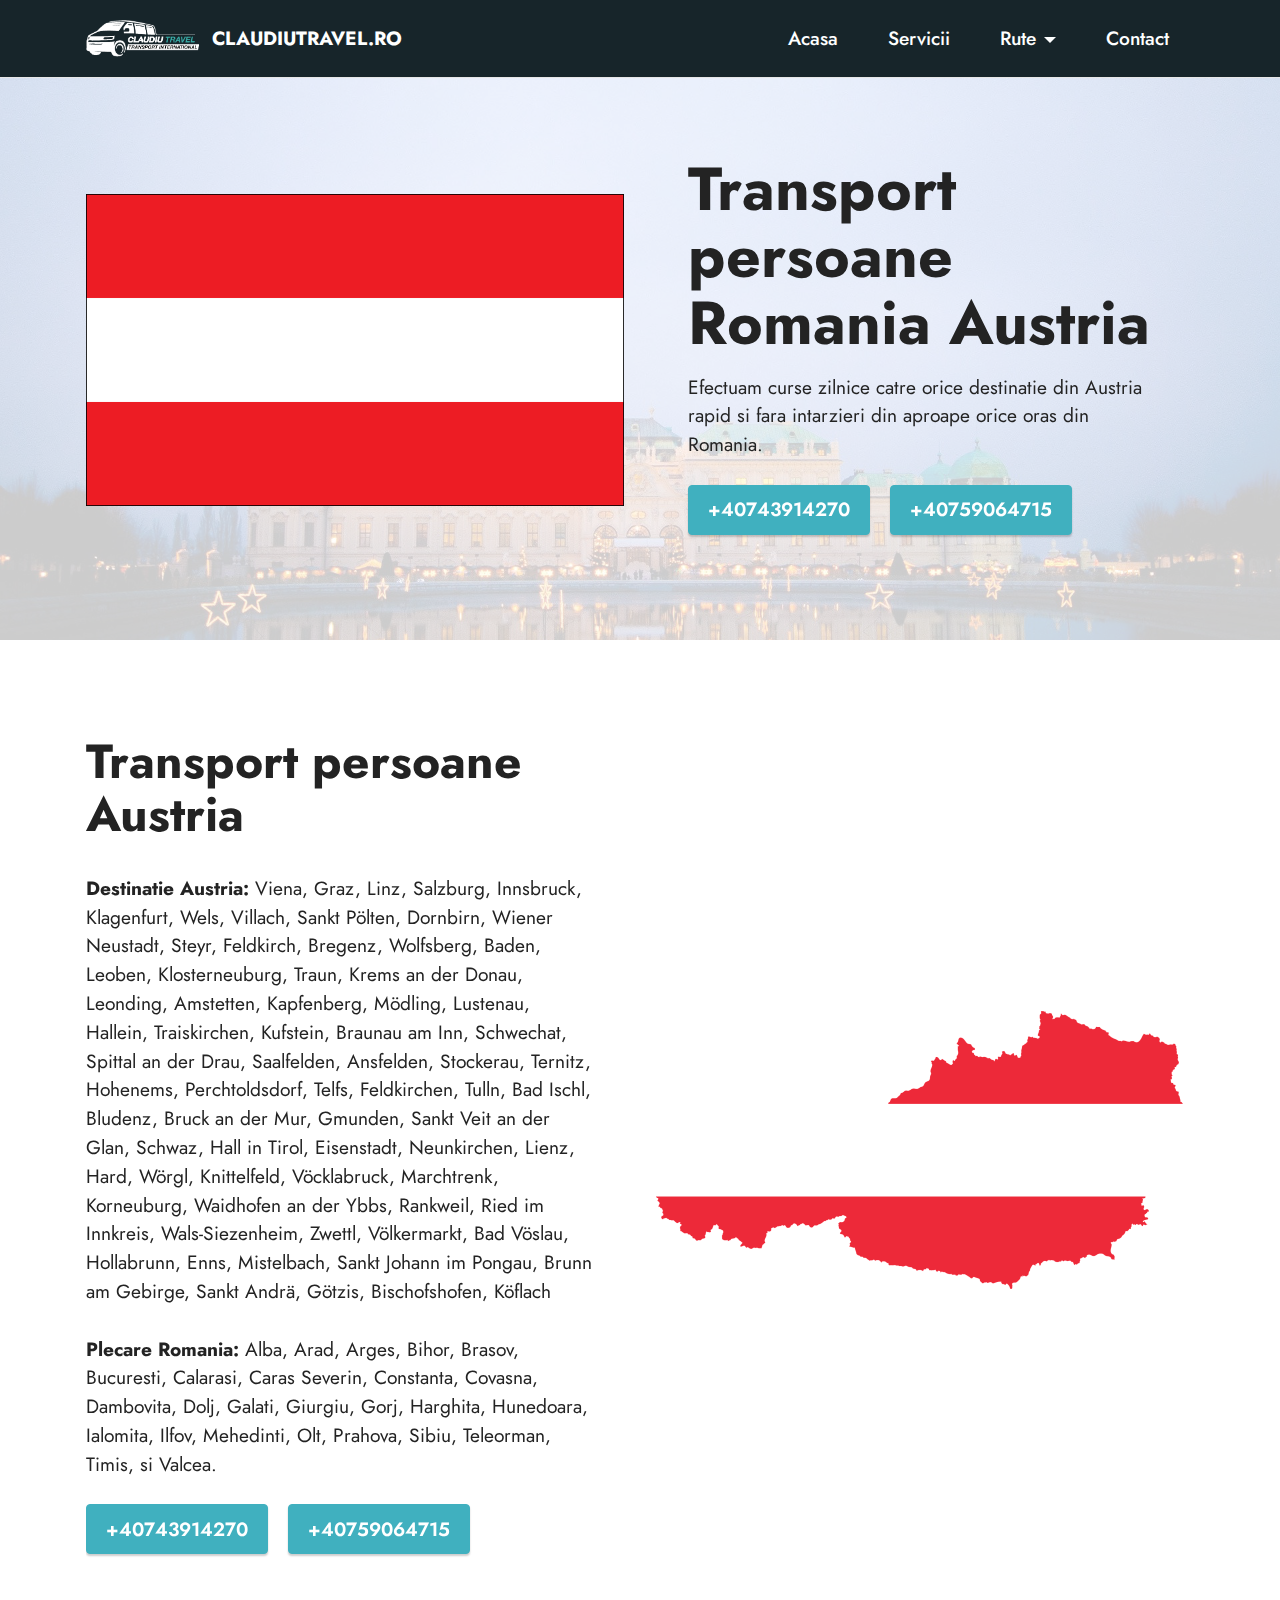
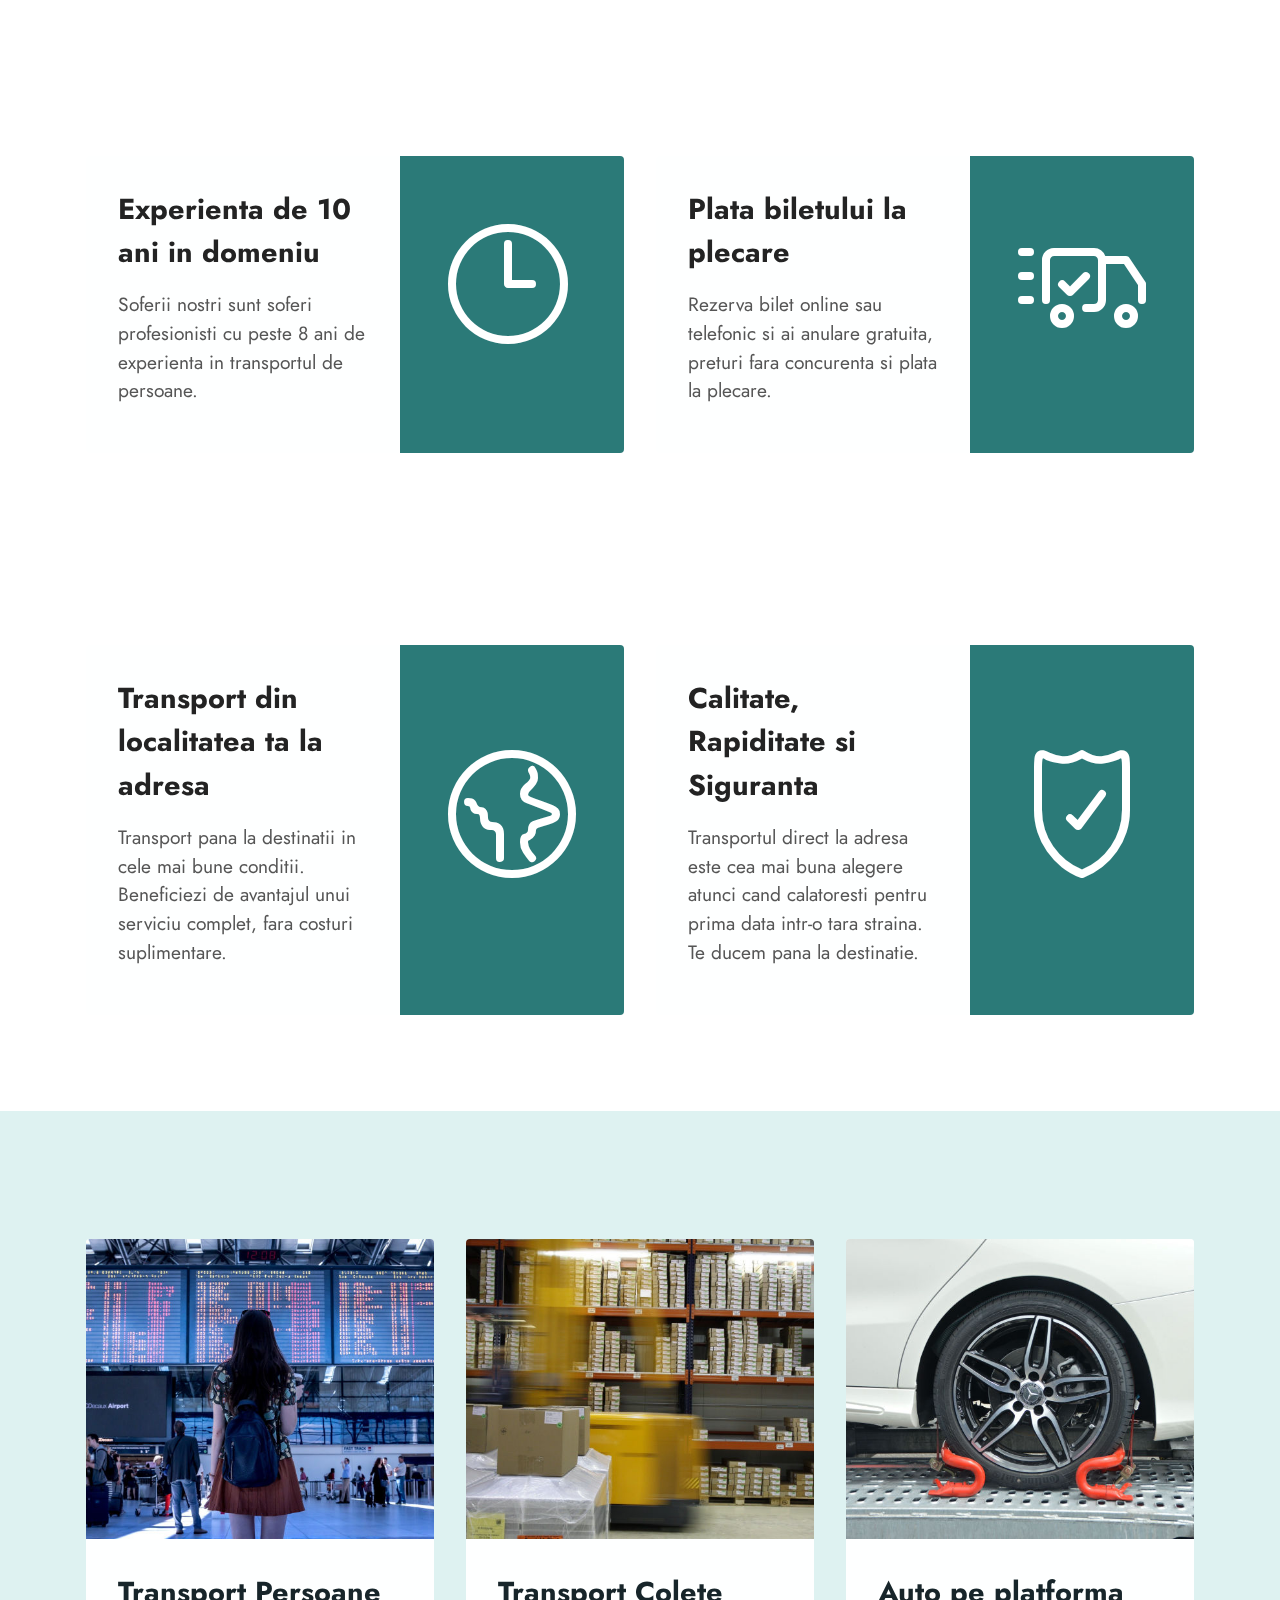
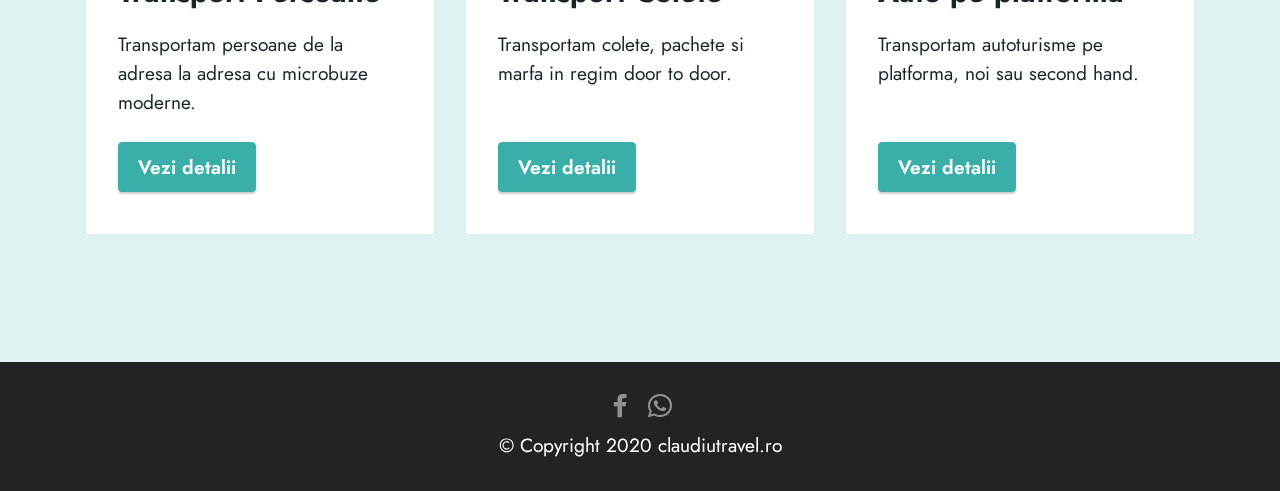
==== commit 9643b990: "swapped mobile numbers" ====
--- a/austria.html
+++ b/austria.html
@@ -103,9 +103,10 @@
                         <p class="mbr-text mbr-fonts-style display-7">
                             Efectuam curse zilnice catre orice destinatie din Austria rapid si fara intarzieri din
                             aproape orice oras din Romania.</p>
-                        <div class="mbr-section-btn mt-3"><a class="btn btn-success display-7"
-                                href="tel:+40759064715">+40759064715</a> <a class="btn btn-success display-7"
-                                href="tel:+40743914270">+40743914270</a></div>
+                        <div class="mbr-section-btn mt-3">
+                            <a class="btn btn-success display-7" href="tel:+40743914270">+40743914270</a>
+                            <a class="btn btn-success display-7" href="tel:+40759064715">+40759064715</a> 
+                        </div>
                     </div>
                 </div>
             </div>
@@ -137,9 +138,10 @@
                             Brasov, Bucuresti, Calarasi, Caras Severin, Constanta, Covasna, Dambovita, Dolj, Galati,
                             Giurgiu, Gorj, Harghita, Hunedoara, Ialomita, Ilfov, Mehedinti, Olt, Prahova, Sibiu,
                             Teleorman, Timis, si Valcea.<br></p>
-                        <div class="mbr-section-btn"><a class="btn btn-success display-4"
-                                href="tel:+40759064715">+40759064715</a> <a class="btn btn-success display-4"
-                                href="tel:+40743914270">+40743914270</a></div>
+                        <div class="mbr-section-btn">
+                            <a class="btn btn-success display-4" href="tel:+40743914270">+40743914270</a>
+                            <a class="btn btn-success display-4" href="tel:+40759064715">+40759064715</a> 
+                        </div>
                     </div>
                 </div>
                 <div class="col-12 col-lg-6">
@@ -303,18 +305,6 @@
 
         <div class="container">
             <div class="media-container-row align-center mbr-white">
-                <div class="row row-links">
-                    <ul class="foot-menu">
-
-
-
-
-
-                        <li class="foot-menu-item mbr-fonts-style display-7">Acasa</li>
-                        <li class="foot-menu-item mbr-fonts-style display-7">Servicii</li>
-                        <li class="foot-menu-item mbr-fonts-style display-7">Contact</li>
-                    </ul>
-                </div>
                 <div class="row social-row">
                     <div class="social-list align-right pb-2">
 
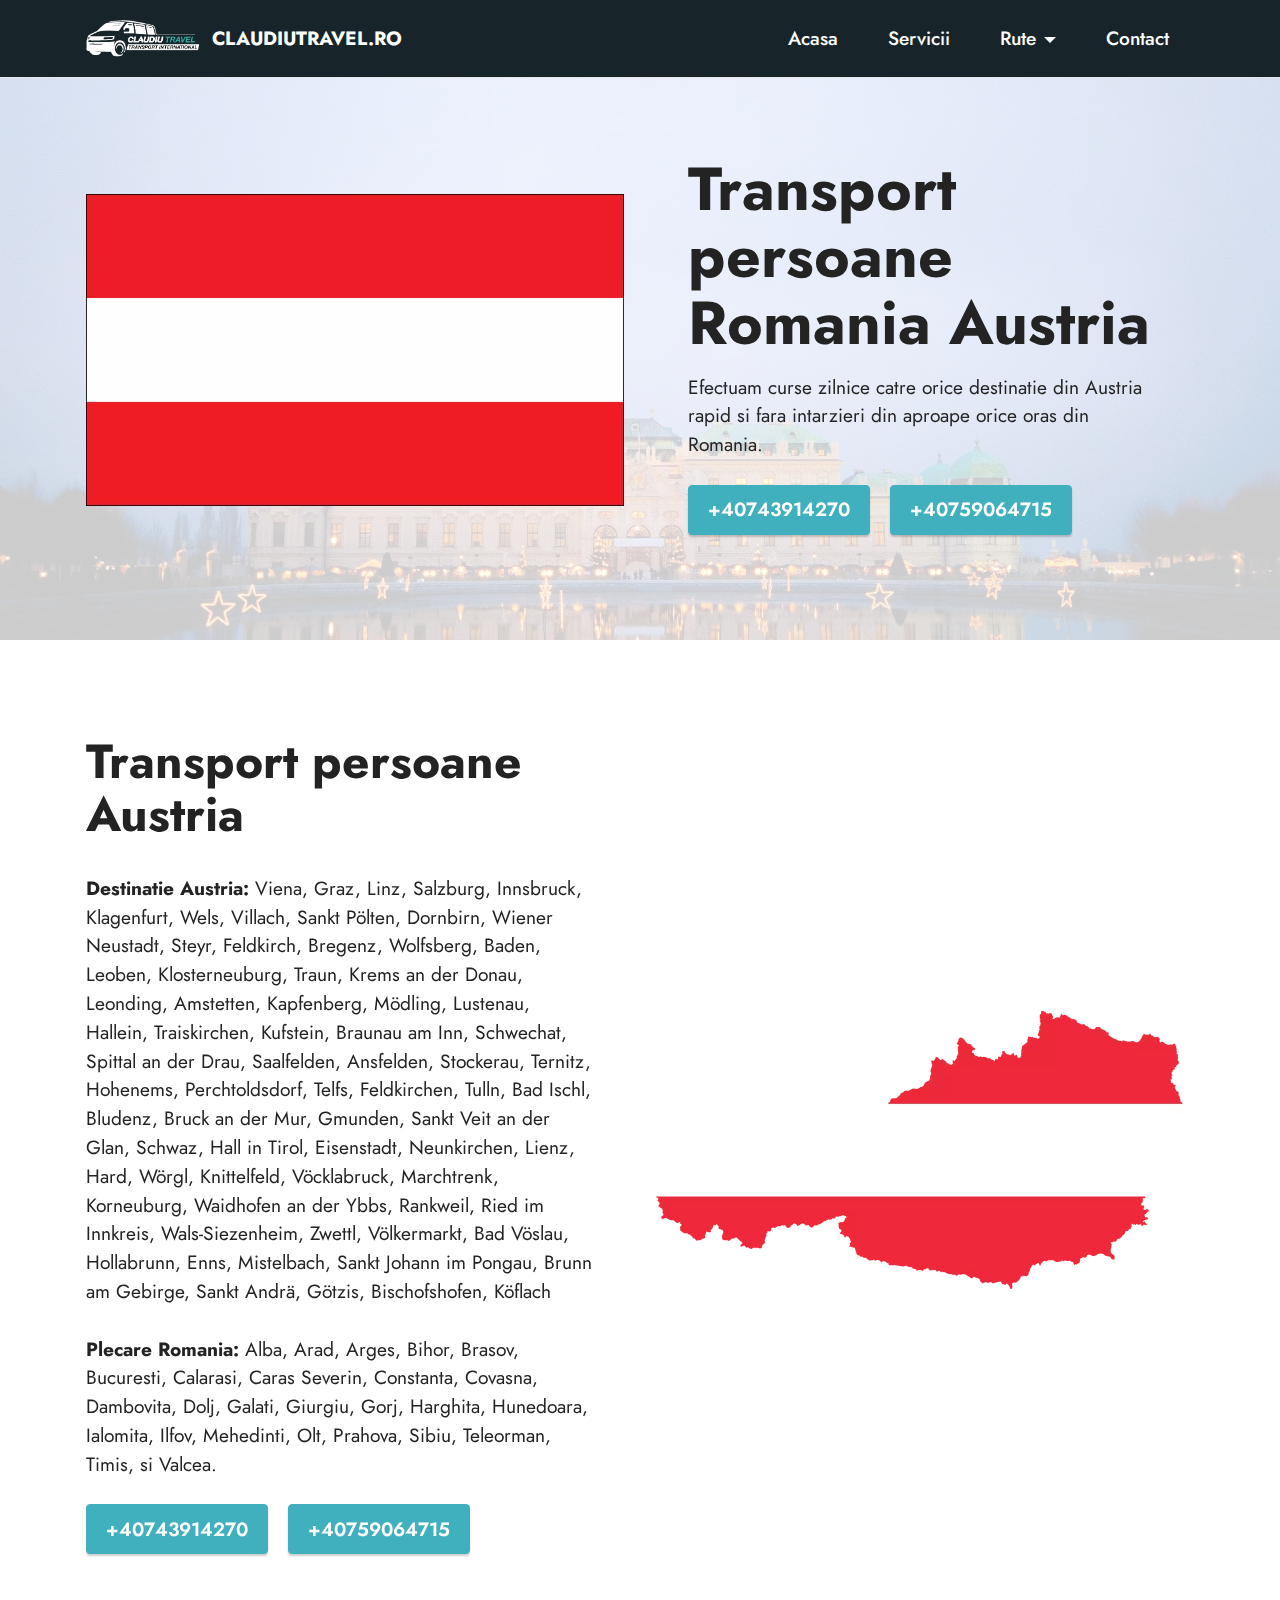
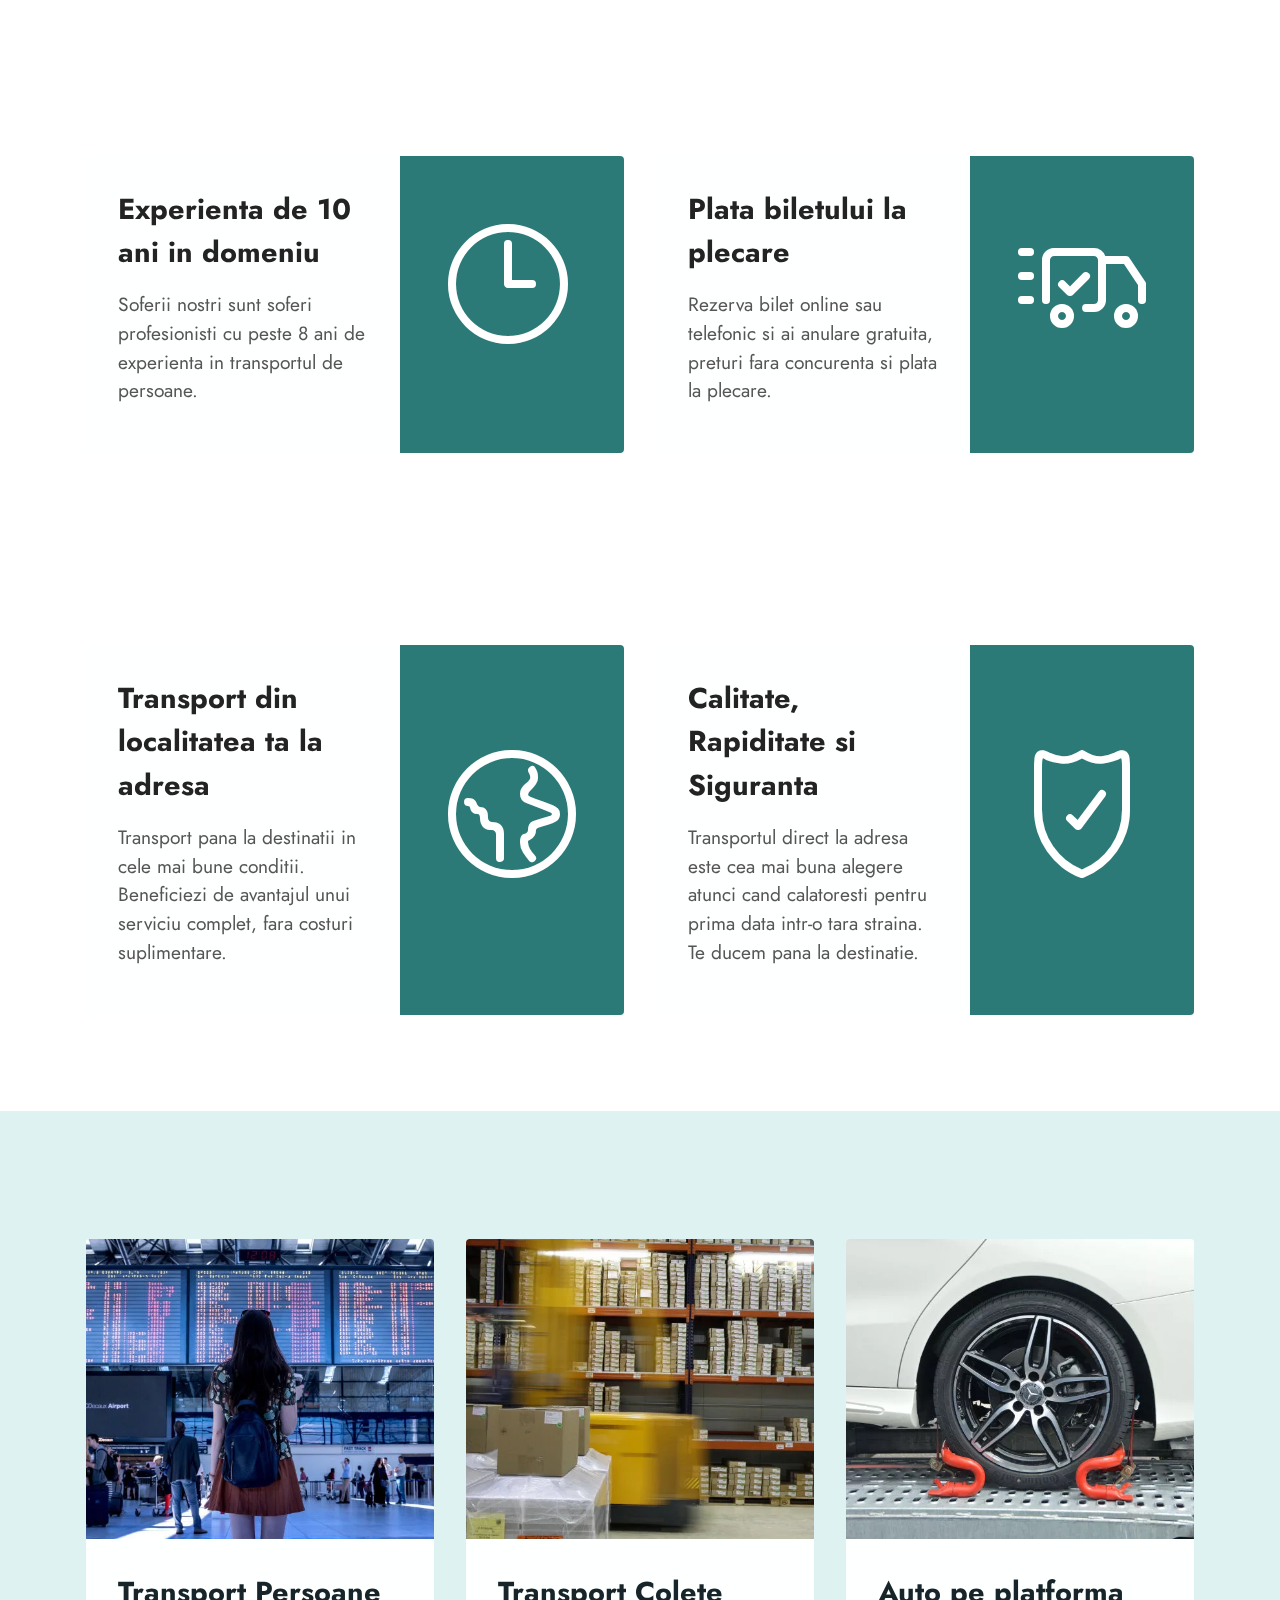
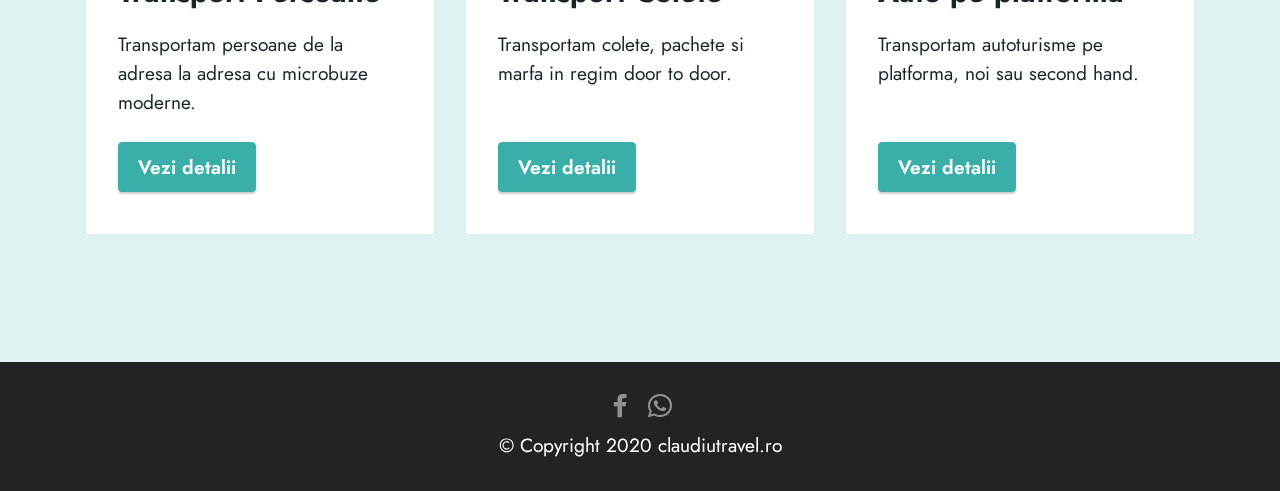
==== commit 18d4b4d4: "converted all images to webp" ====
--- a/austria.html
+++ b/austria.html
@@ -13,7 +13,6 @@
     <title>Austria</title>
     <link rel="stylesheet" href="assets/web/assets/mobirise-icons2/mobirise2.css">
     <link rel="stylesheet" href="assets/web/assets/mobirise-icons-bold/mobirise-icons-bold.css">
-    <link rel="stylesheet" href="assets/tether/tether.min.css">
     <link rel="stylesheet" href="assets/bootstrap/css/bootstrap.min.css">
     <link rel="stylesheet" href="assets/bootstrap/css/bootstrap-grid.min.css">
     <link rel="stylesheet" href="assets/bootstrap/css/bootstrap-reboot.min.css">
@@ -94,7 +93,11 @@
         <div class="container">
             <div class="row justify-content-center">
                 <div class="col-12 col-md-6 image-wrapper">
-                    <img class="w-100" src="assets/images/mbr-1076x623.png" alt="">
+                    <picture>
+                        <source srcset="assets/images/mbr-1076x623.webp" type="image/webp">
+                        <source srcset="assets/images/mbr-1076x623.png" type="image/jpeg">
+                        <img class="w-100" src="assets/images/mbr-1076x623.png" alt="">
+                    </picture>
                 </div>
                 <div class="col-12 col-md">
                     <div class="text-wrapper text-center">
@@ -105,7 +108,7 @@
                             aproape orice oras din Romania.</p>
                         <div class="mbr-section-btn mt-3">
                             <a class="btn btn-success display-7" href="tel:+40743914270">+40743914270</a>
-                            <a class="btn btn-success display-7" href="tel:+40759064715">+40759064715</a> 
+                            <a class="btn btn-success display-7" href="tel:+40759064715">+40759064715</a>
                         </div>
                     </div>
                 </div>
@@ -140,13 +143,17 @@
                             Teleorman, Timis, si Valcea.<br></p>
                         <div class="mbr-section-btn">
                             <a class="btn btn-success display-4" href="tel:+40743914270">+40743914270</a>
-                            <a class="btn btn-success display-4" href="tel:+40759064715">+40759064715</a> 
+                            <a class="btn btn-success display-4" href="tel:+40759064715">+40759064715</a>
                         </div>
                     </div>
                 </div>
                 <div class="col-12 col-lg-6">
                     <div class="image-wrapper">
-                        <img src="assets/images/mbr-1076x555.png" alt="">
+                        <picture>
+                            <source srcset="assets/images/mbr-1076x555.webp" type="image/webp">
+                            <source srcset="assets/images/mbr-1076x555.png" type="image/jpeg">
+                            <img src="assets/images/mbr-1076x555.png" alt="">
+                        </picture>
                     </div>
                 </div>
             </div>
@@ -250,7 +257,11 @@
                 <div class="item features-image сol-12 col-md-6 col-lg-4">
                     <div class="item-wrapper">
                         <div class="item-img">
-                            <img src="assets/images/mbr-696x464.jpg" alt="" title="">
+                            <picture>
+                                <source srcset="assets/images/mbr-696x464.webp" type="image/webp">
+                                <source srcset="assets/images/mbr-696x464.png" type="image/jpeg">
+                                <img src="assets/images/mbr-696x464.jpg" alt="" title="">
+                            </picture>
                         </div>
                         <div class="item-content">
                             <h5 class="item-title mbr-fonts-style display-5"><strong>Transport Persoane</strong></h5>
@@ -265,7 +276,11 @@
                 <div class="item features-image сol-12 col-md-6 col-lg-4">
                     <div class="item-wrapper">
                         <div class="item-img">
-                            <img src="assets/images/mbr-1-696x464.jpg" alt="" title="">
+                            <picture>
+                                <source srcset="assets/images/mbr-1-696x464.webp" type="image/webp">
+                                <source srcset="assets/images/mbr-1-696x464.jpg" type="image/jpeg">
+                                <img src="assets/images/mbr-1-696x464.jpg" alt="" title="">
+                            </picture>
                         </div>
                         <div class="item-content">
                             <h5 class="item-title mbr-fonts-style display-5"><strong>Transport Colete</strong></h5>
@@ -280,7 +295,11 @@
                 <div class="item features-image сol-12 col-md-6 col-lg-4">
                     <div class="item-wrapper">
                         <div class="item-img">
-                            <img src="assets/images/mbr-696x463.jpg" alt="" title="">
+                            <picture>
+                                <source srcset="assets/images/mbr-696x463.webp" type="image/webp">
+                                <source srcset="assets/images/mbr-696x463.png" type="image/jpeg">
+                                <img src="assets/images/mbr-696x463.jpg" alt="" title="">
+                            </picture>
                         </div>
                         <div class="item-content">
                             <h5 class="item-title mbr-fonts-style display-5"><strong>Auto pe platforma</strong></h5>
@@ -337,7 +356,6 @@
 
     <script src="assets/web/assets/jquery/jquery.min.js"></script>
     <script src="assets/popper/popper.min.js"></script>
-    <script src="assets/tether/tether.min.js"></script>
     <script src="assets/bootstrap/js/bootstrap.min.js"></script>
     <script src="assets/smoothscroll/smooth-scroll.js"></script>
     <script src="assets/dropdown/js/nav-dropdown.js"></script>
@@ -345,6 +363,7 @@
     <script src="assets/touchswipe/jquery.touch-swipe.min.js"></script>
     <script src="assets/parallax/jarallax.min.js"></script>
     <script src="assets/theme/js/script.js"></script>
+    <script src="assets/modernizr/modernizr.js"></script>
 
 
 </body>
--- a/assets/web/assets/mobirise-icons-bold/mobirise-icons-bold.css
+++ b/assets/web/assets/mobirise-icons-bold/mobirise-icons-bold.css
@@ -1,477 +1 @@
-@font-face {
-  font-family: 'mobirise-icons-bold';
-  font-display: swap;
-  src:  url('mobirise-icons-bold.eot?m1l4yr');
-  src:  url('mobirise-icons-bold.eot?m1l4yr#iefix') format('embedded-opentype'),
-    url('mobirise-icons-bold.ttf?m1l4yr') format('truetype'),
-    url('mobirise-icons-bold.woff?m1l4yr') format('woff'),
-    url('mobirise-icons-bold.svg?m1l4yr#mobirise-icons-bold') format('svg');
-  font-weight: normal;
-  font-style: normal;
-}
-
-[class^="mbrib-"], [class*="mbrib-"] {
-  /* use !important to prevent issues with browser extensions that change fonts */
-  font-family: 'mobirise-icons-bold' !important;
-  speak: none;
-  font-style: normal;
-  font-weight: normal;
-  font-variant: normal;
-  text-transform: none;
-  line-height: 1;
-
-  /* Better Font Rendering =========== */
-  -webkit-font-smoothing: antialiased;
-  -moz-osx-font-smoothing: grayscale;
-}
-
-.mbrib-add-submenu:before {
-  content: "\e900";
-}
-.mbrib-alert:before {
-  content: "\e901";
-}
-.mbrib-align-center:before {
-  content: "\e902";
-}
-.mbrib-align-justify:before {
-  content: "\e903";
-}
-.mbrib-align-left:before {
-  content: "\e904";
-}
-.mbrib-align-right:before {
-  content: "\e905";
-}
-.mbrib-android:before {
-  content: "\e906";
-}
-.mbrib-apple:before {
-  content: "\e907";
-}
-.mbrib-arrow-down:before {
-  content: "\e908";
-}
-.mbrib-arrow-next:before {
-  content: "\e909";
-}
-.mbrib-arrow-prev:before {
-  content: "\e90a";
-}
-.mbrib-arrow-up:before {
-  content: "\e90b";
-}
-.mbrib-bold:before {
-  content: "\e90c";
-}
-.mbrib-bookmark:before {
-  content: "\e90d";
-}
-.mbrib-bootstrap:before {
-  content: "\e90e";
-}
-.mbrib-briefcase:before {
-  content: "\e90f";
-}
-.mbrib-browse:before {
-  content: "\e910";
-}
-.mbrib-bulleted-list:before {
-  content: "\e911";
-}
-.mbrib-calendar:before {
-  content: "\e912";
-}
-.mbrib-camera:before {
-  content: "\e913";
-}
-.mbrib-cart-add:before {
-  content: "\e914";
-}
-.mbrib-cart-full:before {
-  content: "\e915";
-}
-.mbrib-cash:before {
-  content: "\e916";
-}
-.mbrib-change-style:before {
-  content: "\e917";
-}
-.mbrib-chat:before {
-  content: "\e918";
-}
-.mbrib-clock:before {
-  content: "\e919";
-}
-.mbrib-close:before {
-  content: "\e91a";
-}
-.mbrib-cloud:before {
-  content: "\e91b";
-}
-.mbrib-code:before {
-  content: "\e91c";
-}
-.mbrib-contact-form:before {
-  content: "\e91d";
-}
-.mbrib-credit-card:before {
-  content: "\e91e";
-}
-.mbrib-cursor-click:before {
-  content: "\e91f";
-}
-.mbrib-cust-feedback:before {
-  content: "\e920";
-}
-.mbrib-database:before {
-  content: "\e921";
-}
-.mbrib-delivery:before {
-  content: "\e922";
-}
-.mbrib-desktop:before {
-  content: "\e923";
-}
-.mbrib-devices:before {
-  content: "\e924";
-}
-.mbrib-down:before {
-  content: "\e925";
-}
-.mbrib-download:before {
-  content: "\e926";
-}
-.mbrib-drag-n-drop:before {
-  content: "\e927";
-}
-.mbrib-drag-n-drop2:before {
-  content: "\e928";
-}
-.mbrib-edit:before {
-  content: "\e929";
-}
-.mbrib-edit2:before {
-  content: "\e92a";
-}
-.mbrib-error:before {
-  content: "\e92b";
-}
-.mbrib-extension:before {
-  content: "\e92c";
-}
-.mbrib-features:before {
-  content: "\e92d";
-}
-.mbrib-file:before {
-  content: "\e92e";
-}
-.mbrib-flag:before {
-  content: "\e92f";
-}
-.mbrib-folder:before {
-  content: "\e930";
-}
-.mbrib-gift:before {
-  content: "\e931";
-}
-.mbrib-github:before {
-  content: "\e932";
-}
-.mbrib-globe-2:before {
-  content: "\e933";
-}
-.mbrib-globe:before {
-  content: "\e934";
-}
-.mbrib-growing-chart:before {
-  content: "\e935";
-}
-.mbrib-hearth:before {
-  content: "\e936";
-}
-.mbrib-help:before {
-  content: "\e937";
-}
-.mbrib-home:before {
-  content: "\e938";
-}
-.mbrib-hot-cup:before {
-  content: "\e939";
-}
-.mbrib-idea:before {
-  content: "\e93a";
-}
-.mbrib-image-gallery:before {
-  content: "\e93b";
-}
-.mbrib-image-slider:before {
-  content: "\e93c";
-}
-.mbrib-info:before {
-  content: "\e93d";
-}
-.mbrib-italic:before {
-  content: "\e93e";
-}
-.mbrib-key:before {
-  content: "\e93f";
-}
-.mbrib-laptop:before {
-  content: "\e940";
-}
-.mbrib-layers:before {
-  content: "\e941";
-}
-.mbrib-left-right:before {
-  content: "\e942";
-}
-.mbrib-left:before {
-  content: "\e943";
-}
-.mbrib-letter:before {
-  content: "\e944";
-}
-.mbrib-like:before {
-  content: "\e945";
-}
-.mbrib-link:before {
-  content: "\e946";
-}
-.mbrib-lock:before {
-  content: "\e947";
-}
-.mbrib-login:before {
-  content: "\e948";
-}
-.mbrib-logout:before {
-  content: "\e949";
-}
-.mbrib-magic-stick:before {
-  content: "\e94a";
-}
-.mbrib-map-pin:before {
-  content: "\e94b";
-}
-.mbrib-menu:before {
-  content: "\e94c";
-}
-.mbrib-mobile:before {
-  content: "\e94d";
-}
-.mbrib-mobile2:before {
-  content: "\e94e";
-}
-.mbrib-mobirise:before {
-  content: "\e94f";
-}
-.mbrib-more-horizontal:before {
-  content: "\e950";
-}
-.mbrib-more-vertical:before {
-  content: "\e951";
-}
-.mbrib-music:before {
-  content: "\e952";
-}
-.mbrib-new-file:before {
-  content: "\e953";
-}
-.mbrib-numbered-list:before {
-  content: "\e954";
-}
-.mbrib-opened-folder:before {
-  content: "\e955";
-}
-.mbrib-pages:before {
-  content: "\e956";
-}
-.mbrib-paper-plane:before {
-  content: "\e957";
-}
-.mbrib-paperclip:before {
-  content: "\e958";
-}
-.mbrib-photo:before {
-  content: "\e959";
-}
-.mbrib-photos:before {
-  content: "\e95a";
-}
-.mbrib-pin:before {
-  content: "\e95b";
-}
-.mbrib-play:before {
-  content: "\e95c";
-}
-.mbrib-plus:before {
-  content: "\e95d";
-}
-.mbrib-preview:before {
-  content: "\e95e";
-}
-.mbrib-print:before {
-  content: "\e95f";
-}
-.mbrib-protect:before {
-  content: "\e960";
-}
-.mbrib-question:before {
-  content: "\e961";
-}
-.mbrib-quote-left:before {
-  content: "\e962";
-}
-.mbrib-quote-right:before {
-  content: "\e963";
-}
-.mbrib-redo:before {
-  content: "\e964";
-}
-.mbrib-refresh:before {
-  content: "\e965";
-}
-.mbrib-responsive:before {
-  content: "\e966";
-}
-.mbrib-right:before {
-  content: "\e967";
-}
-.mbrib-rocket:before {
-  content: "\e968";
-}
-.mbrib-sad-face:before {
-  content: "\e969";
-}
-.mbrib-sale:before {
-  content: "\e96a";
-}
-.mbrib-save:before {
-  content: "\e96b";
-}
-.mbrib-search:before {
-  content: "\e96c";
-}
-.mbrib-setting:before {
-  content: "\e96d";
-}
-.mbrib-setting2:before {
-  content: "\e96e";
-}
-.mbrib-setting3:before {
-  content: "\e96f";
-}
-.mbrib-share:before {
-  content: "\e970";
-}
-.mbrib-shopping-bag:before {
-  content: "\e971";
-}
-.mbrib-shopping-basket:before {
-  content: "\e972";
-}
-.mbrib-shopping-cart:before {
-  content: "\e973";
-}
-.mbrib-sites:before {
-  content: "\e974";
-}
-.mbrib-smile-face:before {
-  content: "\e975";
-}
-.mbrib-speed:before {
-  content: "\e976";
-}
-.mbrib-star:before {
-  content: "\e977";
-}
-.mbrib-success:before {
-  content: "\e978";
-}
-.mbrib-sun:before {
-  content: "\e979";
-}
-.mbrib-sun2:before {
-  content: "\e97a";
-}
-.mbrib-tablet-vertical:before {
-  content: "\e97b";
-}
-.mbrib-tablet:before {
-  content: "\e97c";
-}
-.mbrib-target:before {
-  content: "\e97d";
-}
-.mbrib-timer:before {
-  content: "\e97e";
-}
-.mbrib-to-ftp:before {
-  content: "\e97f";
-}
-.mbrib-to-local-drive:before {
-  content: "\e980";
-}
-.mbrib-touch-swipe:before {
-  content: "\e981";
-}
-.mbrib-touch:before {
-  content: "\e982";
-}
-.mbrib-trash:before {
-  content: "\e983";
-}
-.mbrib-underline:before {
-  content: "\e984";
-}
-.mbrib-undo:before {
-  content: "\e985";
-}
-.mbrib-unlink:before {
-  content: "\e986";
-}
-.mbrib-unlock:before {
-  content: "\e987";
-}
-.mbrib-up-down:before {
-  content: "\e988";
-}
-.mbrib-up:before {
-  content: "\e989";
-}
-.mbrib-update:before {
-  content: "\e98a";
-}
-.mbrib-upload:before {
-  content: "\e98b";
-}
-.mbrib-user:before {
-  content: "\e98c";
-}
-.mbrib-user2:before {
-  content: "\e98d";
-}
-.mbrib-users:before {
-  content: "\e98e";
-}
-.mbrib-video-play:before {
-  content: "\e98f";
-}
-.mbrib-video:before {
-  content: "\e990";
-}
-.mbrib-watch:before {
-  content: "\e991";
-}
-.mbrib-website-theme:before {
-  content: "\e992";
-}
-.mbrib-wifi:before {
-  content: "\e993";
-}
-.mbrib-windows:before {
-  content: "\e994";
-}
-.mbrib-zoom-out:before {
-  content: "\e995";
-}
+@font-face{font-family:mobirise-icons-bold;font-display:swap;src:url(mobirise-icons-bold.eot?m1l4yr);src:url(mobirise-icons-bold.eot?m1l4yr#iefix) format("embedded-opentype"),url(mobirise-icons-bold.ttf?m1l4yr) format("truetype"),url(mobirise-icons-bold.woff?m1l4yr) format("woff"),url(mobirise-icons-bold.svg?m1l4yr#mobirise-icons-bold) format("svg");font-weight:400;font-style:normal}[class*=mbrib-],[class^=mbrib-]{font-family:mobirise-icons-bold!important;speak:none;font-style:normal;font-weight:400;font-variant:normal;text-transform:none;line-height:1;-webkit-font-smoothing:antialiased;-moz-osx-font-smoothing:grayscale}.mbrib-align-center:before{content:"\e902"}.mbrib-align-justify:before{content:"\e903"}.mbrib-align-left:before{content:"\e904"}.mbrib-align-right:before{content:"\e905"}.mbrib-bold:before{content:"\e90c"}.mbrib-bootstrap:before{content:"\e90e"}.mbrib-clock:before{content:"\e919"}.mbrib-delivery:before{content:"\e922"}.mbrib-features:before{content:"\e92d"}.mbrib-globe-2:before{content:"\e933"}.mbrib-globe:before{content:"\e934"}.mbrib-left-right:before{content:"\e942"}.mbrib-left:before{content:"\e943"}.mbrib-link:before{content:"\e946"}.mbrib-menu:before{content:"\e94c"}.mbrib-mobirise:before{content:"\e94f"}.mbrib-protect:before{content:"\e960"}.mbrib-right:before{content:"\e967"}.mbrib-target:before{content:"\e97d"}.mbrib-touch-swipe:before{content:"\e981"}.mbrib-touch:before{content:"\e982"}--- a/assets/dropdown/css/style.css
+++ b/assets/dropdown/css/style.css
@@ -1,265 +1 @@
-.navbar-dropdown {
-  left: 0;
-  padding: 0;
-  position: absolute;
-  right: 0;
-  top: 0;
-  transition: all 0.45s ease;
-  z-index: 1030;
-  background: #282828; }
-  .navbar-dropdown .navbar-logo {
-    margin-right: 0.8rem;
-    transition: margin 0.3s ease-in-out;
-    vertical-align: middle; }
-    .navbar-dropdown .navbar-logo img {
-      height: 3.125rem;
-      transition: all 0.3s ease-in-out; }
-    .navbar-dropdown .navbar-logo.mbr-iconfont {
-      font-size: 3.125rem;
-      line-height: 3.125rem; }
-  .navbar-dropdown .navbar-caption {
-    font-weight: 700;
-    white-space: normal;
-    vertical-align: -4px;
-    line-height: 3.125rem !important; }
-    .navbar-dropdown .navbar-caption, .navbar-dropdown .navbar-caption:hover {
-      color: inherit;
-      text-decoration: none; }
-  .navbar-dropdown .mbr-iconfont + .navbar-caption {
-    vertical-align: -1px; }
-  .navbar-dropdown.navbar-fixed-top {
-    position: fixed; }
-  .navbar-dropdown .navbar-brand span {
-    vertical-align: -4px; }
-  .navbar-dropdown.bg-color.transparent {
-    background: none; }
-  .navbar-dropdown.navbar-short .navbar-brand {
-    padding: 0.625rem 0; }
-    .navbar-dropdown.navbar-short .navbar-brand span {
-      vertical-align: -1px; }
-  .navbar-dropdown.navbar-short .navbar-caption {
-    line-height: 2.375rem !important;
-    vertical-align: -2px; }
-  .navbar-dropdown.navbar-short .navbar-logo {
-    margin-right: 0.5rem; }
-    .navbar-dropdown.navbar-short .navbar-logo img {
-      height: 2.375rem; }
-    .navbar-dropdown.navbar-short .navbar-logo.mbr-iconfont {
-      font-size: 2.375rem;
-      line-height: 2.375rem; }
-  .navbar-dropdown.navbar-short .mbr-table-cell {
-    height: 3.625rem; }
-  .navbar-dropdown .navbar-close {
-    left: 0.6875rem;
-    position: fixed;
-    top: 0.75rem;
-    z-index: 1000; }
-  .navbar-dropdown .hamburger-icon {
-    content: "";
-    display: inline-block;
-    vertical-align: middle;
-    width: 16px;
-    -webkit-box-shadow: 0 -6px 0 1px #282828,0 0 0 1px #282828,0 6px 0 1px #282828;
-    -moz-box-shadow: 0 -6px 0 1px #282828,0 0 0 1px #282828,0 6px 0 1px #282828;
-    box-shadow: 0 -6px 0 1px #282828,0 0 0 1px #282828,0 6px 0 1px #282828; }
-
-.dropdown-menu .dropdown-toggle[data-toggle="dropdown-submenu"]::after {
-  border-bottom: 0.35em solid transparent;
-  border-left: 0.35em solid;
-  border-right: 0;
-  border-top: 0.35em solid transparent;
-  margin-left: 0.3rem; }
-
-.dropdown-menu .dropdown-item:focus {
-  outline: 0; }
-
-.nav-dropdown {
-  font-size: 0.75rem;
-  font-weight: 500;
-  height: auto !important; }
-  .nav-dropdown .nav-btn {
-    padding-left: 1rem; }
-  .nav-dropdown .link {
-    margin: .667em 1.667em;
-    font-weight: 500;
-    padding: 0;
-    transition: color .2s ease-in-out; }
-    .nav-dropdown .link.dropdown-toggle {
-      margin-right: 2.583em; }
-      .nav-dropdown .link.dropdown-toggle::after {
-        margin-left: .25rem;
-        border-top: 0.35em solid;
-        border-right: 0.35em solid transparent;
-        border-left: 0.35em solid transparent;
-        border-bottom: 0; }
-      .nav-dropdown .link.dropdown-toggle[aria-expanded="true"] {
-        margin: 0;
-        padding: 0.667em 3.263em  0.667em 1.667em; }
-  .nav-dropdown .link::after,
-  .nav-dropdown .dropdown-item::after {
-    color: inherit; }
-  .nav-dropdown .btn {
-    font-size: 0.75rem;
-    font-weight: 700;
-    letter-spacing: 0;
-    margin-bottom: 0;
-    padding-left: 1.25rem;
-    padding-right: 1.25rem; }
-  .nav-dropdown .dropdown-menu {
-    border-radius: 0;
-    border: 0;
-    left: 0;
-    margin: 0;
-    padding-bottom: 1.25rem;
-    padding-top: 1.25rem;
-    position: relative; }
-  .nav-dropdown .dropdown-submenu {
-    margin-left: 0.125rem;
-    top: 0; }
-  .nav-dropdown .dropdown-item {
-    font-weight: 500;
-    line-height: 2;
-    padding: 0.3846em 4.615em 0.3846em 1.5385em;
-    position: relative;
-    transition: color .2s ease-in-out, background-color .2s ease-in-out; }
-    .nav-dropdown .dropdown-item::after {
-      margin-top: -0.3077em;
-      position: absolute;
-      right: 1.1538em;
-      top: 50%; }
-    .nav-dropdown .dropdown-item:focus, .nav-dropdown .dropdown-item:hover {
-      background: none; }
-
-@media (max-width: 767px) {
-  .nav-dropdown.navbar-toggleable-sm {
-    bottom: 0;
-    display: none;
-    left: 0;
-    overflow-x: hidden;
-    position: fixed;
-    top: 0;
-    transform: translateX(-100%);
-    -ms-transform: translateX(-100%);
-    -webkit-transform: translateX(-100%);
-    width: 18.75rem;
-    z-index: 999; } }
-.nav-dropdown.navbar-toggleable-xl {
-  bottom: 0;
-  display: none;
-  left: 0;
-  overflow-x: hidden;
-  position: fixed;
-  top: 0;
-  transform: translateX(-100%);
-  -ms-transform: translateX(-100%);
-  -webkit-transform: translateX(-100%);
-  width: 18.75rem;
-  z-index: 999; }
-
-.nav-dropdown-sm {
-  display: block !important;
-  overflow-x: hidden;
-  overflow: auto;
-  padding-top: 3.875rem; }
-  .nav-dropdown-sm::after {
-    content: "";
-    display: block;
-    height: 3rem;
-    width: 100%; }
-  .nav-dropdown-sm.collapse.in ~ .navbar-close {
-    display: block !important; }
-  .nav-dropdown-sm.collapsing, .nav-dropdown-sm.collapse.in {
-    transform: translateX(0);
-    -ms-transform: translateX(0);
-    -webkit-transform: translateX(0);
-    transition: all 0.25s ease-out;
-    -webkit-transition: all 0.25s ease-out;
-    background: #282828; }
-  .nav-dropdown-sm.collapsing[aria-expanded="false"] {
-    transform: translateX(-100%);
-    -ms-transform: translateX(-100%);
-    -webkit-transform: translateX(-100%); }
-  .nav-dropdown-sm .nav-item {
-    display: block;
-    margin-left: 0 !important;
-    padding-left: 0; }
-  .nav-dropdown-sm .link,
-  .nav-dropdown-sm .dropdown-item {
-    border-top: 1px dotted rgba(255, 255, 255, 0.1);
-    font-size: 0.8125rem;
-    line-height: 1.6;
-    margin: 0 !important;
-    padding: 0.875rem 2.4rem 0.875rem 1.5625rem !important;
-    position: relative;
-    white-space: normal; }
-    .nav-dropdown-sm .link:focus, .nav-dropdown-sm .link:hover,
-    .nav-dropdown-sm .dropdown-item:focus,
-    .nav-dropdown-sm .dropdown-item:hover {
-      background: rgba(0, 0, 0, 0.2) !important;
-      color: #c0a375; }
-  .nav-dropdown-sm .nav-btn {
-    position: relative;
-    padding: 1.5625rem 1.5625rem 0 1.5625rem; }
-    .nav-dropdown-sm .nav-btn::before {
-      border-top: 1px dotted rgba(255, 255, 255, 0.1);
-      content: "";
-      left: 0;
-      position: absolute;
-      top: 0;
-      width: 100%; }
-    .nav-dropdown-sm .nav-btn + .nav-btn {
-      padding-top: 0.625rem; }
-      .nav-dropdown-sm .nav-btn + .nav-btn::before {
-        display: none; }
-  .nav-dropdown-sm .btn {
-    padding: 0.625rem 0; }
-  .nav-dropdown-sm .dropdown-toggle[data-toggle="dropdown-submenu"]::after {
-    margin-left: .25rem;
-    border-top: 0.35em solid;
-    border-right: 0.35em solid transparent;
-    border-left: 0.35em solid transparent;
-    border-bottom: 0; }
-  .nav-dropdown-sm .dropdown-toggle[data-toggle="dropdown-submenu"][aria-expanded="true"]::after {
-    border-top: 0;
-    border-right: 0.35em solid transparent;
-    border-left: 0.35em solid transparent;
-    border-bottom: 0.35em solid; }
-  .nav-dropdown-sm .dropdown-menu {
-    margin: 0;
-    padding: 0;
-    position: relative;
-    top: 0;
-    left: 0;
-    width: 100%;
-    border: 0;
-    float: none;
-    border-radius: 0;
-    background: none; }
-  .nav-dropdown-sm .dropdown-submenu {
-    left: 100%;
-    margin-left: 0.125rem;
-    margin-top: -1.25rem;
-    top: 0; }
-
-.navbar-toggleable-sm .nav-dropdown .dropdown-menu {
-  position: absolute; }
-
-.navbar-toggleable-sm .nav-dropdown .dropdown-submenu {
-  left: 100%;
-  margin-left: 0.125rem;
-  margin-top: -1.25rem;
-  top: 0; }
-
-.navbar-toggleable-sm.opened .nav-dropdown .dropdown-menu {
-  position: relative; }
-
-.navbar-toggleable-sm.opened .nav-dropdown .dropdown-submenu {
-  left: 0;
-  margin-left: 00rem;
-  margin-top: 0rem;
-  top: 0; }
-
-.is-builder .nav-dropdown.collapsing {
-  transition: none !important; }
-
-/*# sourceMappingURL=style.css.map */
+.navbar-dropdown{left:0;padding:0;position:absolute;right:0;top:0;transition:all .45s ease;z-index:1030;background:#282828}.navbar-dropdown .navbar-logo{margin-right:.8rem;transition:margin .3s ease-in-out;vertical-align:middle}.navbar-dropdown .navbar-logo img{height:3.125rem;transition:all .3s ease-in-out}.navbar-dropdown .navbar-logo.mbr-iconfont{font-size:3.125rem;line-height:3.125rem}.navbar-dropdown .navbar-caption{font-weight:700;white-space:normal;vertical-align:-4px;line-height:3.125rem!important}.navbar-dropdown .navbar-caption,.navbar-dropdown .navbar-caption:hover{color:inherit;text-decoration:none}.navbar-dropdown .mbr-iconfont+.navbar-caption{vertical-align:-1px}.navbar-dropdown.navbar-fixed-top{position:fixed}.navbar-dropdown .navbar-brand span{vertical-align:-4px}.navbar-dropdown .hamburger-icon{content:"";display:inline-block;vertical-align:middle;width:16px;-webkit-box-shadow:0 -6px 0 1px #282828,0 0 0 1px #282828,0 6px 0 1px #282828;-moz-box-shadow:0 -6px 0 1px #282828,0 0 0 1px #282828,0 6px 0 1px #282828;box-shadow:0 -6px 0 1px #282828,0 0 0 1px #282828,0 6px 0 1px #282828}.dropdown-menu .dropdown-toggle[data-toggle=dropdown-submenu]::after{border-bottom:.35em solid transparent;border-left:.35em solid;border-right:0;border-top:.35em solid transparent;margin-left:.3rem}.dropdown-menu .dropdown-item:focus{outline:0}.nav-dropdown{font-size:.75rem;font-weight:500;height:auto!important}.nav-dropdown .nav-btn{padding-left:1rem}.nav-dropdown .link{margin:.667em 1.667em;font-weight:500;padding:0;transition:color .2s ease-in-out}.nav-dropdown .link.dropdown-toggle{margin-right:2.583em}.nav-dropdown .link.dropdown-toggle::after{margin-left:.25rem;border-top:.35em solid;border-right:.35em solid transparent;border-left:.35em solid transparent;border-bottom:0}.nav-dropdown .link.dropdown-toggle[aria-expanded=true]{margin:0;padding:.667em 3.263em .667em 1.667em}.nav-dropdown .dropdown-item::after,.nav-dropdown .link::after{color:inherit}.nav-dropdown .btn{font-size:.75rem;font-weight:700;letter-spacing:0;margin-bottom:0;padding-left:1.25rem;padding-right:1.25rem}.nav-dropdown .dropdown-menu{border-radius:0;border:0;left:0;margin:0;padding-bottom:1.25rem;padding-top:1.25rem;position:relative}.nav-dropdown .dropdown-submenu{margin-left:.125rem;top:0}.nav-dropdown .dropdown-item{font-weight:500;line-height:2;padding:.3846em 4.615em .3846em 1.5385em;position:relative;transition:color .2s ease-in-out,background-color .2s ease-in-out}.nav-dropdown .dropdown-item::after{margin-top:-.3077em;position:absolute;right:1.1538em;top:50%}.nav-dropdown .dropdown-item:focus,.nav-dropdown .dropdown-item:hover{background:0 0}--- a/assets/socicon/css/styles.css
+++ b/assets/socicon/css/styles.css
@@ -1,933 +1 @@
-@charset "UTF-8";
-
-@font-face {
-  font-family: 'Socicon';
-  src:  url('../fonts/socicon.eot');
-  src:  url('../fonts/socicon.eot?#iefix') format('embedded-opentype'),
-    url('../fonts/socicon.woff2') format('woff2'),
-    url('../fonts/socicon.ttf') format('truetype'),
-    url('../fonts/socicon.woff') format('woff'),
-    url('../fonts/socicon.svg#socicon') format('svg');
-  font-weight: normal;
-  font-style: normal;
-}
-
-[data-icon]:before {
-  font-family: "socicon" !important;
-  content: attr(data-icon);
-  font-style: normal !important;
-  font-weight: normal !important;
-  font-variant: normal !important;
-  text-transform: none !important;
-  speak: none;
-  line-height: 1;
-  -webkit-font-smoothing: antialiased;
-  -moz-osx-font-smoothing: grayscale;
-}
-
-[class^="socicon-"], [class*=" socicon-"] {
-  /* use !important to prevent issues with browser extensions that change fonts */
-  font-family: 'Socicon' !important;
-  speak: none;
-  font-style: normal;
-  font-weight: normal;
-  font-variant: normal;
-  text-transform: none;
-  line-height: 1;
-
-  /* Better Font Rendering =========== */
-  -webkit-font-smoothing: antialiased;
-  -moz-osx-font-smoothing: grayscale;
-}
-
-.socicon-eitaa:before {
-  content: "\e97c";
-}
-.socicon-soroush:before {
-  content: "\e97d";
-}
-.socicon-bale:before {
-  content: "\e97e";
-}
-.socicon-zazzle:before {
-  content: "\e97b";
-}
-.socicon-society6:before {
-  content: "\e97a";
-}
-.socicon-redbubble:before {
-  content: "\e979";
-}
-.socicon-avvo:before {
-  content: "\e978";
-}
-.socicon-stitcher:before {
-  content: "\e977";
-}
-.socicon-googlehangouts:before {
-  content: "\e974";
-}
-.socicon-dlive:before {
-  content: "\e975";
-}
-.socicon-vsco:before {
-  content: "\e976";
-}
-.socicon-flipboard:before {
-  content: "\e973";
-}
-.socicon-ubuntu:before {
-  content: "\e958";
-}
-.socicon-artstation:before {
-  content: "\e959";
-}
-.socicon-invision:before {
-  content: "\e95a";
-}
-.socicon-torial:before {
-  content: "\e95b";
-}
-.socicon-collectorz:before {
-  content: "\e95c";
-}
-.socicon-seenthis:before {
-  content: "\e95d";
-}
-.socicon-googleplaymusic:before {
-  content: "\e95e";
-}
-.socicon-debian:before {
-  content: "\e95f";
-}
-.socicon-filmfreeway:before {
-  content: "\e960";
-}
-.socicon-gnome:before {
-  content: "\e961";
-}
-.socicon-itchio:before {
-  content: "\e962";
-}
-.socicon-jamendo:before {
-  content: "\e963";
-}
-.socicon-mix:before {
-  content: "\e964";
-}
-.socicon-sharepoint:before {
-  content: "\e965";
-}
-.socicon-tinder:before {
-  content: "\e966";
-}
-.socicon-windguru:before {
-  content: "\e967";
-}
-.socicon-cdbaby:before {
-  content: "\e968";
-}
-.socicon-elementaryos:before {
-  content: "\e969";
-}
-.socicon-stage32:before {
-  content: "\e96a";
-}
-.socicon-tiktok:before {
-  content: "\e96b";
-}
-.socicon-gitter:before {
-  content: "\e96c";
-}
-.socicon-letterboxd:before {
-  content: "\e96d";
-}
-.socicon-threema:before {
-  content: "\e96e";
-}
-.socicon-splice:before {
-  content: "\e96f";
-}
-.socicon-metapop:before {
-  content: "\e970";
-}
-.socicon-naver:before {
-  content: "\e971";
-}
-.socicon-remote:before {
-  content: "\e972";
-}
-.socicon-internet:before {
-  content: "\e957";
-}
-.socicon-moddb:before {
-  content: "\e94b";
-}
-.socicon-indiedb:before {
-  content: "\e94c";
-}
-.socicon-traxsource:before {
-  content: "\e94d";
-}
-.socicon-gamefor:before {
-  content: "\e94e";
-}
-.socicon-pixiv:before {
-  content: "\e94f";
-}
-.socicon-myanimelist:before {
-  content: "\e950";
-}
-.socicon-blackberry:before {
-  content: "\e951";
-}
-.socicon-wickr:before {
-  content: "\e952";
-}
-.socicon-spip:before {
-  content: "\e953";
-}
-.socicon-napster:before {
-  content: "\e954";
-}
-.socicon-beatport:before {
-  content: "\e955";
-}
-.socicon-hackerone:before {
-  content: "\e956";
-}
-.socicon-hackernews:before {
-  content: "\e946";
-}
-.socicon-smashwords:before {
-  content: "\e947";
-}
-.socicon-kobo:before {
-  content: "\e948";
-}
-.socicon-bookbub:before {
-  content: "\e949";
-}
-.socicon-mailru:before {
-  content: "\e94a";
-}
-.socicon-gitlab:before {
-  content: "\e945";
-}
-.socicon-instructables:before {
-  content: "\e944";
-}
-.socicon-portfolio:before {
-  content: "\e943";
-}
-.socicon-codered:before {
-  content: "\e940";
-}
-.socicon-origin:before {
-  content: "\e941";
-}
-.socicon-nextdoor:before {
-  content: "\e942";
-}
-.socicon-udemy:before {
-  content: "\e93f";
-}
-.socicon-livemaster:before {
-  content: "\e93e";
-}
-.socicon-crunchbase:before {
-  content: "\e93b";
-}
-.socicon-homefy:before {
-  content: "\e93c";
-}
-.socicon-calendly:before {
-  content: "\e93d";
-}
-.socicon-realtor:before {
-  content: "\e90f";
-}
-.socicon-tidal:before {
-  content: "\e910";
-}
-.socicon-qobuz:before {
-  content: "\e911";
-}
-.socicon-natgeo:before {
-  content: "\e912";
-}
-.socicon-mastodon:before {
-  content: "\e913";
-}
-.socicon-unsplash:before {
-  content: "\e914";
-}
-.socicon-homeadvisor:before {
-  content: "\e915";
-}
-.socicon-angieslist:before {
-  content: "\e916";
-}
-.socicon-codepen:before {
-  content: "\e917";
-}
-.socicon-slack:before {
-  content: "\e918";
-}
-.socicon-openaigym:before {
-  content: "\e919";
-}
-.socicon-logmein:before {
-  content: "\e91a";
-}
-.socicon-fiverr:before {
-  content: "\e91b";
-}
-.socicon-gotomeeting:before {
-  content: "\e91c";
-}
-.socicon-aliexpress:before {
-  content: "\e91d";
-}
-.socicon-guru:before {
-  content: "\e91e";
-}
-.socicon-appstore:before {
-  content: "\e91f";
-}
-.socicon-homes:before {
-  content: "\e920";
-}
-.socicon-zoom:before {
-  content: "\e921";
-}
-.socicon-alibaba:before {
-  content: "\e922";
-}
-.socicon-craigslist:before {
-  content: "\e923";
-}
-.socicon-wix:before {
-  content: "\e924";
-}
-.socicon-redfin:before {
-  content: "\e925";
-}
-.socicon-googlecalendar:before {
-  content: "\e926";
-}
-.socicon-shopify:before {
-  content: "\e927";
-}
-.socicon-freelancer:before {
-  content: "\e928";
-}
-.socicon-seedrs:before {
-  content: "\e929";
-}
-.socicon-bing:before {
-  content: "\e92a";
-}
-.socicon-doodle:before {
-  content: "\e92b";
-}
-.socicon-bonanza:before {
-  content: "\e92c";
-}
-.socicon-squarespace:before {
-  content: "\e92d";
-}
-.socicon-toptal:before {
-  content: "\e92e";
-}
-.socicon-gust:before {
-  content: "\e92f";
-}
-.socicon-ask:before {
-  content: "\e930";
-}
-.socicon-trulia:before {
-  content: "\e931";
-}
-.socicon-loomly:before {
-  content: "\e932";
-}
-.socicon-ghost:before {
-  content: "\e933";
-}
-.socicon-upwork:before {
-  content: "\e934";
-}
-.socicon-fundable:before {
-  content: "\e935";
-}
-.socicon-booking:before {
-  content: "\e936";
-}
-.socicon-googlemaps:before {
-  content: "\e937";
-}
-.socicon-zillow:before {
-  content: "\e938";
-}
-.socicon-niconico:before {
-  content: "\e939";
-}
-.socicon-toneden:before {
-  content: "\e93a";
-}
-.socicon-augment:before {
-  content: "\e908";
-}
-.socicon-bitbucket:before {
-  content: "\e909";
-}
-.socicon-fyuse:before {
-  content: "\e90a";
-}
-.socicon-yt-gaming:before {
-  content: "\e90b";
-}
-.socicon-sketchfab:before {
-  content: "\e90c";
-}
-.socicon-mobcrush:before {
-  content: "\e90d";
-}
-.socicon-microsoft:before {
-  content: "\e90e";
-}
-.socicon-pandora:before {
-  content: "\e907";
-}
-.socicon-messenger:before {
-  content: "\e906";
-}
-.socicon-gamewisp:before {
-  content: "\e905";
-}
-.socicon-bloglovin:before {
-  content: "\e904";
-}
-.socicon-tunein:before {
-  content: "\e903";
-}
-.socicon-gamejolt:before {
-  content: "\e901";
-}
-.socicon-trello:before {
-  content: "\e902";
-}
-.socicon-spreadshirt:before {
-  content: "\e900";
-}
-.socicon-500px:before {
-  content: "\e000";
-}
-.socicon-8tracks:before {
-  content: "\e001";
-}
-.socicon-airbnb:before {
-  content: "\e002";
-}
-.socicon-alliance:before {
-  content: "\e003";
-}
-.socicon-amazon:before {
-  content: "\e004";
-}
-.socicon-amplement:before {
-  content: "\e005";
-}
-.socicon-android:before {
-  content: "\e006";
-}
-.socicon-angellist:before {
-  content: "\e007";
-}
-.socicon-apple:before {
-  content: "\e008";
-}
-.socicon-appnet:before {
-  content: "\e009";
-}
-.socicon-baidu:before {
-  content: "\e00a";
-}
-.socicon-bandcamp:before {
-  content: "\e00b";
-}
-.socicon-battlenet:before {
-  content: "\e00c";
-}
-.socicon-mixer:before {
-  content: "\e00d";
-}
-.socicon-bebee:before {
-  content: "\e00e";
-}
-.socicon-bebo:before {
-  content: "\e00f";
-}
-.socicon-behance:before {
-  content: "\e010";
-}
-.socicon-blizzard:before {
-  content: "\e011";
-}
-.socicon-blogger:before {
-  content: "\e012";
-}
-.socicon-buffer:before {
-  content: "\e013";
-}
-.socicon-chrome:before {
-  content: "\e014";
-}
-.socicon-coderwall:before {
-  content: "\e015";
-}
-.socicon-curse:before {
-  content: "\e016";
-}
-.socicon-dailymotion:before {
-  content: "\e017";
-}
-.socicon-deezer:before {
-  content: "\e018";
-}
-.socicon-delicious:before {
-  content: "\e019";
-}
-.socicon-deviantart:before {
-  content: "\e01a";
-}
-.socicon-diablo:before {
-  content: "\e01b";
-}
-.socicon-digg:before {
-  content: "\e01c";
-}
-.socicon-discord:before {
-  content: "\e01d";
-}
-.socicon-disqus:before {
-  content: "\e01e";
-}
-.socicon-douban:before {
-  content: "\e01f";
-}
-.socicon-draugiem:before {
-  content: "\e020";
-}
-.socicon-dribbble:before {
-  content: "\e021";
-}
-.socicon-drupal:before {
-  content: "\e022";
-}
-.socicon-ebay:before {
-  content: "\e023";
-}
-.socicon-ello:before {
-  content: "\e024";
-}
-.socicon-endomodo:before {
-  content: "\e025";
-}
-.socicon-envato:before {
-  content: "\e026";
-}
-.socicon-etsy:before {
-  content: "\e027";
-}
-.socicon-facebook:before {
-  content: "\e028";
-}
-.socicon-feedburner:before {
-  content: "\e029";
-}
-.socicon-filmweb:before {
-  content: "\e02a";
-}
-.socicon-firefox:before {
-  content: "\e02b";
-}
-.socicon-flattr:before {
-  content: "\e02c";
-}
-.socicon-flickr:before {
-  content: "\e02d";
-}
-.socicon-formulr:before {
-  content: "\e02e";
-}
-.socicon-forrst:before {
-  content: "\e02f";
-}
-.socicon-foursquare:before {
-  content: "\e030";
-}
-.socicon-friendfeed:before {
-  content: "\e031";
-}
-.socicon-github:before {
-  content: "\e032";
-}
-.socicon-goodreads:before {
-  content: "\e033";
-}
-.socicon-google:before {
-  content: "\e034";
-}
-.socicon-googlescholar:before {
-  content: "\e035";
-}
-.socicon-googlegroups:before {
-  content: "\e036";
-}
-.socicon-googlephotos:before {
-  content: "\e037";
-}
-.socicon-googleplus:before {
-  content: "\e038";
-}
-.socicon-grooveshark:before {
-  content: "\e039";
-}
-.socicon-hackerrank:before {
-  content: "\e03a";
-}
-.socicon-hearthstone:before {
-  content: "\e03b";
-}
-.socicon-hellocoton:before {
-  content: "\e03c";
-}
-.socicon-heroes:before {
-  content: "\e03d";
-}
-.socicon-smashcast:before {
-  content: "\e03e";
-}
-.socicon-horde:before {
-  content: "\e03f";
-}
-.socicon-houzz:before {
-  content: "\e040";
-}
-.socicon-icq:before {
-  content: "\e041";
-}
-.socicon-identica:before {
-  content: "\e042";
-}
-.socicon-imdb:before {
-  content: "\e043";
-}
-.socicon-instagram:before {
-  content: "\e044";
-}
-.socicon-issuu:before {
-  content: "\e045";
-}
-.socicon-istock:before {
-  content: "\e046";
-}
-.socicon-itunes:before {
-  content: "\e047";
-}
-.socicon-keybase:before {
-  content: "\e048";
-}
-.socicon-lanyrd:before {
-  content: "\e049";
-}
-.socicon-lastfm:before {
-  content: "\e04a";
-}
-.socicon-line:before {
-  content: "\e04b";
-}
-.socicon-linkedin:before {
-  content: "\e04c";
-}
-.socicon-livejournal:before {
-  content: "\e04d";
-}
-.socicon-lyft:before {
-  content: "\e04e";
-}
-.socicon-macos:before {
-  content: "\e04f";
-}
-.socicon-mail:before {
-  content: "\e050";
-}
-.socicon-medium:before {
-  content: "\e051";
-}
-.socicon-meetup:before {
-  content: "\e052";
-}
-.socicon-mixcloud:before {
-  content: "\e053";
-}
-.socicon-modelmayhem:before {
-  content: "\e054";
-}
-.socicon-mumble:before {
-  content: "\e055";
-}
-.socicon-myspace:before {
-  content: "\e056";
-}
-.socicon-newsvine:before {
-  content: "\e057";
-}
-.socicon-nintendo:before {
-  content: "\e058";
-}
-.socicon-npm:before {
-  content: "\e059";
-}
-.socicon-odnoklassniki:before {
-  content: "\e05a";
-}
-.socicon-openid:before {
-  content: "\e05b";
-}
-.socicon-opera:before {
-  content: "\e05c";
-}
-.socicon-outlook:before {
-  content: "\e05d";
-}
-.socicon-overwatch:before {
-  content: "\e05e";
-}
-.socicon-patreon:before {
-  content: "\e05f";
-}
-.socicon-paypal:before {
-  content: "\e060";
-}
-.socicon-periscope:before {
-  content: "\e061";
-}
-.socicon-persona:before {
-  content: "\e062";
-}
-.socicon-pinterest:before {
-  content: "\e063";
-}
-.socicon-play:before {
-  content: "\e064";
-}
-.socicon-player:before {
-  content: "\e065";
-}
-.socicon-playstation:before {
-  content: "\e066";
-}
-.socicon-pocket:before {
-  content: "\e067";
-}
-.socicon-qq:before {
-  content: "\e068";
-}
-.socicon-quora:before {
-  content: "\e069";
-}
-.socicon-raidcall:before {
-  content: "\e06a";
-}
-.socicon-ravelry:before {
-  content: "\e06b";
-}
-.socicon-reddit:before {
-  content: "\e06c";
-}
-.socicon-renren:before {
-  content: "\e06d";
-}
-.socicon-researchgate:before {
-  content: "\e06e";
-}
-.socicon-residentadvisor:before {
-  content: "\e06f";
-}
-.socicon-reverbnation:before {
-  content: "\e070";
-}
-.socicon-rss:before {
-  content: "\e071";
-}
-.socicon-sharethis:before {
-  content: "\e072";
-}
-.socicon-skype:before {
-  content: "\e073";
-}
-.socicon-slideshare:before {
-  content: "\e074";
-}
-.socicon-smugmug:before {
-  content: "\e075";
-}
-.socicon-snapchat:before {
-  content: "\e076";
-}
-.socicon-songkick:before {
-  content: "\e077";
-}
-.socicon-soundcloud:before {
-  content: "\e078";
-}
-.socicon-spotify:before {
-  content: "\e079";
-}
-.socicon-stackexchange:before {
-  content: "\e07a";
-}
-.socicon-stackoverflow:before {
-  content: "\e07b";
-}
-.socicon-starcraft:before {
-  content: "\e07c";
-}
-.socicon-stayfriends:before {
-  content: "\e07d";
-}
-.socicon-steam:before {
-  content: "\e07e";
-}
-.socicon-storehouse:before {
-  content: "\e07f";
-}
-.socicon-strava:before {
-  content: "\e080";
-}
-.socicon-streamjar:before {
-  content: "\e081";
-}
-.socicon-stumbleupon:before {
-  content: "\e082";
-}
-.socicon-swarm:before {
-  content: "\e083";
-}
-.socicon-teamspeak:before {
-  content: "\e084";
-}
-.socicon-teamviewer:before {
-  content: "\e085";
-}
-.socicon-technorati:before {
-  content: "\e086";
-}
-.socicon-telegram:before {
-  content: "\e087";
-}
-.socicon-tripadvisor:before {
-  content: "\e088";
-}
-.socicon-tripit:before {
-  content: "\e089";
-}
-.socicon-triplej:before {
-  content: "\e08a";
-}
-.socicon-tumblr:before {
-  content: "\e08b";
-}
-.socicon-twitch:before {
-  content: "\e08c";
-}
-.socicon-twitter:before {
-  content: "\e08d";
-}
-.socicon-uber:before {
-  content: "\e08e";
-}
-.socicon-ventrilo:before {
-  content: "\e08f";
-}
-.socicon-viadeo:before {
-  content: "\e090";
-}
-.socicon-viber:before {
-  content: "\e091";
-}
-.socicon-viewbug:before {
-  content: "\e092";
-}
-.socicon-vimeo:before {
-  content: "\e093";
-}
-.socicon-vine:before {
-  content: "\e094";
-}
-.socicon-vkontakte:before {
-  content: "\e095";
-}
-.socicon-warcraft:before {
-  content: "\e096";
-}
-.socicon-wechat:before {
-  content: "\e097";
-}
-.socicon-weibo:before {
-  content: "\e098";
-}
-.socicon-whatsapp:before {
-  content: "\e099";
-}
-.socicon-wikipedia:before {
-  content: "\e09a";
-}
-.socicon-windows:before {
-  content: "\e09b";
-}
-.socicon-wordpress:before {
-  content: "\e09c";
-}
-.socicon-wykop:before {
-  content: "\e09d";
-}
-.socicon-xbox:before {
-  content: "\e09e";
-}
-.socicon-xing:before {
-  content: "\e09f";
-}
-.socicon-yahoo:before {
-  content: "\e0a0";
-}
-.socicon-yammer:before {
-  content: "\e0a1";
-}
-.socicon-yandex:before {
-  content: "\e0a2";
-}
-.socicon-yelp:before {
-  content: "\e0a3";
-}
-.socicon-younow:before {
-  content: "\e0a4";
-}
-.socicon-youtube:before {
-  content: "\e0a5";
-}
-.socicon-zapier:before {
-  content: "\e0a6";
-}
-.socicon-zerply:before {
-  content: "\e0a7";
-}
-.socicon-zomato:before {
-  content: "\e0a8";
-}
-.socicon-zynga:before {
-  content: "\e0a9";
-}
+@charset "UTF-8";@font-face{font-family:Socicon;src:url(../fonts/socicon.eot);src:url(../fonts/socicon.eot?#iefix) format('embedded-opentype'),url(../fonts/socicon.woff2) format('woff2'),url(../fonts/socicon.ttf) format('truetype'),url(../fonts/socicon.woff) format('woff'),url(../fonts/socicon.svg#socicon) format('svg');font-weight:400;font-style:normal}[data-icon]:before{font-family:socicon!important;content:attr(data-icon);font-style:normal!important;font-weight:400!important;font-variant:normal!important;text-transform:none!important;speak:none;line-height:1;-webkit-font-smoothing:antialiased;-moz-osx-font-smoothing:grayscale}[class*=" socicon-"],[class^=socicon-]{font-family:Socicon!important;speak:none;font-style:normal;font-weight:400;font-variant:normal;text-transform:none;line-height:1;-webkit-font-smoothing:antialiased;-moz-osx-font-smoothing:grayscale}.socicon-facebook:before{content:"\e028"}.socicon-whatsapp:before{content:"\e099"}--- a/assets/theme/css/style.css
+++ b/assets/theme/css/style.css
@@ -1,958 +1 @@
-section {
-  background-color: #ffffff;
-}
-
-body {
-  font-style: normal;
-  line-height: 1.5;
-  font-weight: 400;
-  color: #232323;
-  position: relative;
-}
-
-section,
-.container,
-.container-fluid {
-  position: relative;
-  word-wrap: break-word;
-}
-
-a.mbr-iconfont:hover {
-  text-decoration: none;
-}
-
-.article .lead p,
-.article .lead ul,
-.article .lead ol,
-.article .lead pre,
-.article .lead blockquote {
-  margin-bottom: 0;
-}
-
-a {
-  font-style: normal;
-  font-weight: 400;
-  cursor: pointer;
-}
-
-a, a:hover {
-  text-decoration: none;
-}
-
-.mbr-section-title {
-  font-style: normal;
-  line-height: 1.3;
-}
-
-.mbr-section-subtitle {
-  line-height: 1.3;
-}
-
-.mbr-text {
-  font-style: normal;
-  line-height: 1.7;
-}
-
-h1,
-h2,
-h3,
-h4,
-h5,
-h6,
-.display-1,
-.display-2,
-.display-4,
-.display-5,
-.display-7,
-span,
-p,
-a {
-  line-height: 1;
-  word-break: break-word;
-  word-wrap: break-word;
-  font-weight: 400;
-}
-
-b,
-strong {
-  font-weight: bold;
-}
-
-input:-webkit-autofill, input:-webkit-autofill:hover, input:-webkit-autofill:focus, input:-webkit-autofill:active {
-  transition-delay: 9999s;
-  transition-property: background-color, color;
-}
-
-textarea[type="hidden"] {
-  display: none;
-}
-
-section {
-  background-position: 50% 50%;
-  background-repeat: no-repeat;
-  background-size: cover;
-}
-
-section .mbr-background-video,
-section .mbr-background-video-preview {
-  position: absolute;
-  bottom: 0;
-  left: 0;
-  right: 0;
-  top: 0;
-}
-
-.hidden {
-  visibility: hidden;
-}
-
-.mbr-z-index20 {
-  z-index: 20;
-}
-
-/*! Base colors */
-.mbr-white {
-  color: #ffffff;
-}
-
-.mbr-black {
-  color: #111111;
-}
-
-.mbr-bg-white {
-  background-color: #ffffff;
-}
-
-.mbr-bg-black {
-  background-color: #000000;
-}
-
-/*! Text-aligns */
-.align-left {
-  text-align: left;
-}
-
-.align-center {
-  text-align: center;
-}
-
-.align-right {
-  text-align: right;
-}
-
-/*! Font-weight  */
-.mbr-light {
-  font-weight: 300;
-}
-
-.mbr-regular {
-  font-weight: 400;
-}
-
-.mbr-semibold {
-  font-weight: 500;
-}
-
-.mbr-bold {
-  font-weight: 700;
-}
-
-/*! Media  */
-.media-content {
-  flex-basis: 100%;
-}
-
-.media-container-row {
-  display: flex;
-  flex-direction: row;
-  flex-wrap: wrap;
-  justify-content: center;
-  align-content: center;
-  align-items: start;
-}
-
-.media-container-row .media-size-item {
-  width: 400px;
-}
-
-.media-container-column {
-  display: flex;
-  flex-direction: column;
-  flex-wrap: wrap;
-  justify-content: center;
-  align-content: center;
-  align-items: stretch;
-}
-
-.media-container-column > * {
-  width: 100%;
-}
-
-@media (min-width: 992px) {
-  .media-container-row {
-    flex-wrap: nowrap;
-  }
-}
-
-figure {
-  margin-bottom: 0;
-  overflow: hidden;
-}
-
-figure[mbr-media-size] {
-  transition: width 0.1s;
-}
-
-img,
-iframe {
-  display: block;
-  width: 100%;
-}
-
-.card {
-  background-color: transparent;
-  border: none;
-}
-
-.card-box {
-  width: 100%;
-}
-
-.card-img {
-  text-align: center;
-  flex-shrink: 0;
-  -webkit-flex-shrink: 0;
-}
-
-.media {
-  max-width: 100%;
-  margin: 0 auto;
-}
-
-.mbr-figure {
-  align-self: center;
-}
-
-.media-container > div {
-  max-width: 100%;
-}
-
-.mbr-figure img,
-.card-img img {
-  width: 100%;
-}
-
-@media (max-width: 991px) {
-  .media-size-item {
-    width: auto !important;
-  }
-  .media {
-    width: auto;
-  }
-  .mbr-figure {
-    width: 100% !important;
-  }
-}
-
-/*! Buttons */
-.mbr-section-btn {
-  margin-left: -0.6rem;
-  margin-right: -0.6rem;
-  font-size: 0;
-}
-
-.btn {
-  font-weight: 600;
-  border-width: 1px;
-  font-style: normal;
-  margin: 0.6rem 0.6rem;
-  white-space: normal;
-  transition: all 0.2s ease-in-out;
-  display: inline-flex;
-  align-items: center;
-  justify-content: center;
-  word-break: break-word;
-}
-
-.btn-sm {
-  font-weight: 600;
-  letter-spacing: 0px;
-  transition: all 0.3s ease-in-out;
-}
-
-.btn-md {
-  font-weight: 600;
-  letter-spacing: 0px;
-  transition: all 0.3s ease-in-out;
-}
-
-.btn-lg {
-  font-weight: 600;
-  letter-spacing: 0px;
-  transition: all 0.3s ease-in-out;
-}
-
-.btn-form {
-  margin: 0;
-}
-
-.btn-form:hover {
-  cursor: pointer;
-}
-
-nav .mbr-section-btn {
-  margin-left: 0rem;
-  margin-right: 0rem;
-}
-
-/*! Btn icon margin */
-.btn .mbr-iconfont,
-.btn.btn-sm .mbr-iconfont {
-  order: 1;
-  cursor: pointer;
-  margin-left: 0.5rem;
-  vertical-align: sub;
-}
-
-.btn.btn-md .mbr-iconfont,
-.btn.btn-md .mbr-iconfont {
-  margin-left: 0.8rem;
-}
-
-.mbr-regular {
-  font-weight: 400;
-}
-
-.mbr-semibold {
-  font-weight: 500;
-}
-
-.mbr-bold {
-  font-weight: 700;
-}
-
-[type="submit"] {
-  -webkit-appearance: none;
-}
-
-/*! Full-screen */
-.mbr-fullscreen .mbr-overlay {
-  min-height: 100vh;
-}
-
-.mbr-fullscreen {
-  display: flex;
-  display: -moz-flex;
-  display: -ms-flex;
-  display: -o-flex;
-  align-items: center;
-  min-height: 100vh;
-  padding-top: 3rem;
-  padding-bottom: 3rem;
-}
-
-/*! Map */
-.map {
-  height: 25rem;
-  position: relative;
-}
-
-.map iframe {
-  width: 100%;
-  height: 100%;
-}
-
-/*! Scroll to top arrow */
-.mbr-arrow-up {
-  bottom: 25px;
-  right: 90px;
-  position: fixed;
-  text-align: right;
-  z-index: 5000;
-  color: #ffffff;
-  font-size: 32px;
-}
-
-.mbr-arrow-up a {
-  background: rgba(0, 0, 0, 0.2);
-  border-radius: 50%;
-  color: #fff;
-  display: inline-block;
-  height: 60px;
-  width: 60px;
-  outline-style: none !important;
-  position: relative;
-  text-decoration: none;
-  transition: all 0.3s ease-in-out;
-  cursor: pointer;
-  text-align: center;
-}
-
-.mbr-arrow-up a:hover {
-  background-color: rgba(0, 0, 0, 0.4);
-}
-
-.mbr-arrow-up a i {
-  line-height: 60px;
-}
-
-.mbr-arrow-up-icon {
-  display: block;
-  color: #fff;
-}
-
-.mbr-arrow-up-icon::before {
-  content: "\203a";
-  display: inline-block;
-  font-family: serif;
-  font-size: 32px;
-  line-height: 1;
-  font-style: normal;
-  position: relative;
-  top: 6px;
-  left: -4px;
-  -webkit-transform: rotate(-90deg);
-          transform: rotate(-90deg);
-}
-
-/*! Arrow Down */
-.mbr-arrow {
-  position: absolute;
-  bottom: 45px;
-  left: 50%;
-  width: 60px;
-  height: 60px;
-  cursor: pointer;
-  background-color: rgba(80, 80, 80, 0.5);
-  border-radius: 50%;
-  -webkit-transform: translateX(-50%);
-          transform: translateX(-50%);
-}
-
-@media (max-width: 767px) {
-  .mbr-arrow {
-    display: none;
-  }
-}
-
-.mbr-arrow > a {
-  display: inline-block;
-  text-decoration: none;
-  outline-style: none;
-  -webkit-animation: arrowdown 1.7s ease-in-out infinite;
-          animation: arrowdown 1.7s ease-in-out infinite;
-  color: #ffffff;
-}
-
-.mbr-arrow > a > i {
-  position: absolute;
-  top: -2px;
-  left: 15px;
-  font-size: 2rem;
-}
-
-#scrollToTop a i::before {
-  content: "";
-  position: absolute;
-  display: block;
-  border-bottom: 3px solid #fff;
-  border-left: 3px solid #fff;
-  width: 40%;
-  height: 40%;
-  left: 50%;
-  top: 50%;
-  -webkit-transform: rotate(135deg);
-  transform: translateY(-30%) translateX(-50%) rotate(135deg);
-}
-
-@keyframes arrowdown {
-  0% {
-    -webkit-transform: translateY(0px);
-            transform: translateY(0px);
-  }
-  50% {
-    -webkit-transform: translateY(-5px);
-            transform: translateY(-5px);
-  }
-  100% {
-    -webkit-transform: translateY(0px);
-            transform: translateY(0px);
-  }
-}
-
-@-webkit-keyframes arrowdown {
-  0% {
-    -webkit-transform: translateY(0px);
-            transform: translateY(0px);
-  }
-  50% {
-    -webkit-transform: translateY(-5px);
-            transform: translateY(-5px);
-  }
-  100% {
-    -webkit-transform: translateY(0px);
-            transform: translateY(0px);
-  }
-}
-
-@media (max-width: 500px) {
-  .mbr-arrow-up {
-    left: 50%;
-    right: auto;
-  }
-}
-
-/*Gradients animation*/
-@keyframes gradient-animation {
-  from {
-    background-position: 0% 100%;
-    -webkit-animation-timing-function: ease-in-out;
-            animation-timing-function: ease-in-out;
-  }
-  to {
-    background-position: 100% 0%;
-    -webkit-animation-timing-function: ease-in-out;
-            animation-timing-function: ease-in-out;
-  }
-}
-
-@-webkit-keyframes gradient-animation {
-  from {
-    background-position: 0% 100%;
-    -webkit-animation-timing-function: ease-in-out;
-            animation-timing-function: ease-in-out;
-  }
-  to {
-    background-position: 100% 0%;
-    -webkit-animation-timing-function: ease-in-out;
-            animation-timing-function: ease-in-out;
-  }
-}
-
-.bg-gradient {
-  background-size: 200% 200%;
-  animation: gradient-animation 5s infinite alternate;
-  -webkit-animation: gradient-animation 5s infinite alternate;
-}
-
-.menu .navbar-brand {
-  display: -webkit-flex;
-}
-
-.menu .navbar-brand span {
-  display: flex;
-  display: -webkit-flex;
-}
-
-.menu .navbar-brand .navbar-caption-wrap {
-  display: -webkit-flex;
-}
-
-.menu .navbar-brand .navbar-logo img {
-  display: -webkit-flex;
-}
-
-@media (min-width: 768px) and (max-width: 991px) {
-  .menu .navbar-toggleable-sm .navbar-nav {
-    display: -ms-flexbox;
-  }
-}
-
-@media (max-width: 991px) {
-  .menu .navbar-collapse {
-    max-height: 93.5vh;
-  }
-  .menu .navbar-collapse.show {
-    overflow: auto;
-  }
-}
-
-@media (min-width: 992px) {
-  .menu .navbar-nav.nav-dropdown {
-    display: -webkit-flex;
-  }
-  .menu .navbar-toggleable-sm .navbar-collapse {
-    display: -webkit-flex !important;
-  }
-  .menu .collapsed .navbar-collapse {
-    max-height: 93.5vh;
-  }
-  .menu .collapsed .navbar-collapse.show {
-    overflow: auto;
-  }
-}
-
-@media (max-width: 767px) {
-  .menu .navbar-collapse {
-    max-height: 80vh;
-  }
-}
-
-.nav-link .mbr-iconfont {
-  margin-right: .5rem;
-}
-
-.navbar {
-  display: -webkit-flex;
-  -webkit-flex-wrap: wrap;
-  -webkit-align-items: center;
-  -webkit-justify-content: space-between;
-}
-
-.navbar-collapse {
-  -webkit-flex-basis: 100%;
-  -webkit-flex-grow: 1;
-  -webkit-align-items: center;
-}
-
-.nav-dropdown .link {
-  padding: 0.667em 1.667em !important;
-  margin: 0 !important;
-}
-
-.nav {
-  display: -webkit-flex;
-  -webkit-flex-wrap: wrap;
-}
-
-.row {
-  display: -webkit-flex;
-  -webkit-flex-wrap: wrap;
-}
-
-.justify-content-center {
-  -webkit-justify-content: center;
-}
-
-.form-inline {
-  display: -webkit-flex;
-}
-
-.card-wrapper {
-  -webkit-flex: 1;
-}
-
-.carousel-control {
-  z-index: 10;
-  display: -webkit-flex;
-}
-
-.carousel-controls {
-  display: -webkit-flex;
-}
-
-.media {
-  display: -webkit-flex;
-}
-
-.form-group:focus {
-  outline: none;
-}
-
-.jq-selectbox__select {
-  padding: 7px 0;
-  position: relative;
-}
-
-.jq-selectbox__dropdown {
-  overflow: hidden;
-  border-radius: 10px;
-  position: absolute;
-  top: 100%;
-  left: 0 !important;
-  width: 100% !important;
-}
-
-.jq-selectbox__trigger-arrow {
-  right: 0;
-  -webkit-transform: translateY(-50%);
-          transform: translateY(-50%);
-}
-
-.jq-selectbox li {
-  padding: 1.07em 0.5em;
-}
-
-input[type="range"] {
-  padding-left: 0 !important;
-  padding-right: 0 !important;
-}
-
-.modal-dialog,
-.modal-content {
-  height: 100%;
-}
-
-.modal-dialog .carousel-inner {
-  height: calc(100vh - 1.75rem);
-}
-
-@media (max-width: 575px) {
-  .modal-dialog .carousel-inner {
-    height: calc(100vh - 1rem);
-  }
-}
-
-.carousel-item {
-  text-align: center;
-}
-
-.carousel-item img {
-  margin: auto;
-}
-
-.navbar-toggler {
-  align-self: flex-start;
-  padding: 0.25rem 0.75rem;
-  font-size: 1.25rem;
-  line-height: 1;
-  background: transparent;
-  border: 1px solid transparent;
-  border-radius: 0.25rem;
-}
-
-.navbar-toggler:focus,
-.navbar-toggler:hover {
-  text-decoration: none;
-}
-
-.navbar-toggler-icon {
-  display: inline-block;
-  width: 1.5em;
-  height: 1.5em;
-  vertical-align: middle;
-  content: "";
-  background: no-repeat center center;
-  background-size: 100% 100%;
-}
-
-.navbar-toggler-left {
-  position: absolute;
-  left: 1rem;
-}
-
-.navbar-toggler-right {
-  position: absolute;
-  right: 1rem;
-}
-
-.card-img {
-  width: auto;
-}
-
-.menu .navbar.collapsed:not(.beta-menu) {
-  flex-direction: column;
-}
-
-.carousel-item.active,
-.carousel-item-next,
-.carousel-item-prev {
-  display: flex;
-}
-
-.note-air-layout .dropup .dropdown-menu,
-.note-air-layout .navbar-fixed-bottom .dropdown .dropdown-menu {
-  bottom: initial !important;
-}
-
-html,
-body {
-  height: auto;
-  min-height: 100vh;
-}
-
-.dropup .dropdown-toggle::after {
-  display: none;
-}
-
-.form-asterisk {
-  font-family: initial;
-  position: absolute;
-  top: -2px;
-  font-weight: normal;
-}
-
-.form-control-label {
-  position: relative;
-  cursor: pointer;
-  margin-bottom: 0.357em;
-  padding: 0;
-}
-
-.alert {
-  color: #ffffff;
-  border-radius: 0;
-  border: 0;
-  font-size: 1.1rem;
-  line-height: 1.5;
-  margin-bottom: 1.875rem;
-  padding: 1.25rem;
-  position: relative;
-  text-align: center;
-}
-
-.alert.alert-form::after {
-  background-color: inherit;
-  bottom: -7px;
-  content: "";
-  display: block;
-  height: 14px;
-  left: 50%;
-  margin-left: -7px;
-  position: absolute;
-  -webkit-transform: rotate(45deg);
-          transform: rotate(45deg);
-  width: 14px;
-}
-
-.form-control {
-  background-color: #ffffff;
-  background-clip: border-box;
-  color: #232323;
-  line-height: 1rem !important;
-  height: auto;
-  padding: 0.6rem 1.2rem;
-  transition: border-color 0.25s ease 0s;
-  border: 1px solid transparent !important;
-  border-radius: 4px;
-  box-shadow: rgba(0, 0, 0, 0.07) 0px 1px 1px 0px, rgba(0, 0, 0, 0.07) 0px 1px 3px 0px, rgba(0, 0, 0, 0.03) 0px 0px 0px 1px;
-}
-
-.form-active .form-control:invalid {
-  border-color: red;
-}
-
-form .row {
-  margin-left: -0.6rem;
-  margin-right: -0.6rem;
-}
-
-form .row [class*="col"] {
-  padding-left: 0.6rem;
-  padding-right: 0.6rem;
-}
-
-form .mbr-section-btn {
-  margin: 0;
-  padding-left: 0.6rem;
-  padding-right: 0.6rem;
-}
-
-form .btn {
-  display: flex;
-  padding: 0.6rem 1.2rem;
-  margin: 0;
-}
-
-form .form-check-input {
-  margin-top: .5;
-}
-
-textarea.form-control {
-  line-height: 1.5rem !important;
-}
-
-.form-group {
-  margin-bottom: 1.2rem;
-}
-
-.form-control,
-form .btn {
-  min-height: 48px;
-}
-
-.form-control:focus {
-  box-shadow: none;
-}
-
-:focus {
-  outline: none;
-}
-
-.mbr-overlay {
-  background-color: #000;
-  bottom: 0;
-  left: 0;
-  opacity: 0.5;
-  position: absolute;
-  right: 0;
-  top: 0;
-  z-index: 0;
-  pointer-events: none;
-}
-
-blockquote {
-  font-style: italic;
-  padding: 3rem;
-  font-size: 1.09rem;
-  position: relative;
-  border-left: 3px solid;
-}
-
-ul,
-ol,
-pre,
-blockquote {
-  margin-bottom: 2.3125rem;
-}
-
-.mt-4 {
-  margin-top: 2rem !important;
-}
-
-.mb-4 {
-  margin-bottom: 2rem !important;
-}
-
-@media (min-width: 992px) {
-  .container {
-    padding-left: 16px;
-    padding-right: 16px;
-  }
-  .row {
-    margin-left: -16px;
-    margin-right: -16px;
-  }
-  .row > [class*="col"] {
-    padding-left: 16px;
-    padding-right: 16px;
-  }
-}
-
-@media (min-width: 768px) {
-  .container-fluid {
-    padding-left: 32px;
-    padding-right: 32px;
-  }
-}
-
-@media (min-width: 768px) and (max-width: 991px) {
-  .mbr-container {
-    padding-left: 32px;
-    padding-right: 32px;
-  }
-}
-
-@media (max-width: 767px) {
-  .mbr-container {
-    padding-left: 16px;
-    padding-right: 16px;
-  }
-}
-
-.card-wrapper,
-.item-wrapper {
-  overflow: hidden;
-}
-
-.app-video-wrapper > img {
-  opacity: 1;
-}
-.engine {
-	position: absolute;
-	text-indent: -2400px;
-	text-align: center;
-	padding: 0;
-	top: 0;
-	left: -2400px;
-}+section{background-color:#fff}body{font-style:normal;line-height:1.5;font-weight:400;color:#232323;position:relative}.container,section{position:relative;word-wrap:break-word}a.mbr-iconfont:hover{text-decoration:none}a{font-style:normal;font-weight:400;cursor:pointer}a,a:hover{text-decoration:none}.mbr-section-title{font-style:normal;line-height:1.3}.mbr-section-subtitle{line-height:1.3}.mbr-text{font-style:normal;line-height:1.7}.display-1,.display-2,.display-4,.display-5,.display-7,a,h1,h2,h3,h4,h5,h6,p,span{line-height:1;word-break:break-word;word-wrap:break-word;font-weight:400}strong{font-weight:700}section{background-position:50% 50%;background-repeat:no-repeat;background-size:cover}/*! Base colors */.mbr-white{color:#fff}/*! Text-aligns */.align-left{text-align:left}.align-center{text-align:center}.align-right{text-align:right}/*! Font-weight  */.mbr-bold{font-weight:700}/*! Media  */.media-content{flex-basis:100%}.media-container-row{display:flex;flex-direction:row;flex-wrap:wrap;justify-content:center;align-content:center;align-items:start}@media (min-width:992px){.media-container-row{flex-wrap:nowrap}}img{display:block;width:100%}.card{background-color:transparent;border:none}.card-box{width:100%}.card-img{text-align:center;flex-shrink:0;-webkit-flex-shrink:0}.media{max-width:100%;margin:0 auto}.media-container>div{max-width:100%}.card-img img{width:100%}@media (max-width:991px){.media{width:auto}}/*! Buttons */.mbr-section-btn{margin-left:-.6rem;margin-right:-.6rem;font-size:0}.btn{font-weight:600;border-width:1px;font-style:normal;margin:.6rem .6rem;white-space:normal;transition:all .2s ease-in-out;display:inline-flex;align-items:center;justify-content:center;word-break:break-word}.btn-md{font-weight:600;letter-spacing:0;transition:all .3s ease-in-out}.btn-lg{font-weight:600;letter-spacing:0;transition:all .3s ease-in-out}nav .mbr-section-btn{margin-left:0;margin-right:0}/*! Btn icon margin */.btn .mbr-iconfont{order:1;cursor:pointer;margin-left:.5rem;vertical-align:sub}.btn.btn-md .mbr-iconfont{margin-left:.8rem}.mbr-bold{font-weight:700}[type=submit]{-webkit-appearance:none}/*! Full-screen */.mbr-fullscreen .mbr-overlay{min-height:100vh}.mbr-fullscreen{display:flex;display:-moz-flex;display:-ms-flex;display:-o-flex;align-items:center;min-height:100vh;padding-top:3rem;padding-bottom:3rem}/*! Map *//*! Scroll to top arrow *//*! Arrow Down */@keyframes arrowdown{0%{-webkit-transform:translateY(0);transform:translateY(0)}50%{-webkit-transform:translateY(-5px);transform:translateY(-5px)}100%{-webkit-transform:translateY(0);transform:translateY(0)}}@-webkit-keyframes arrowdown{0%{-webkit-transform:translateY(0);transform:translateY(0)}50%{-webkit-transform:translateY(-5px);transform:translateY(-5px)}100%{-webkit-transform:translateY(0);transform:translateY(0)}}@keyframes gradient-animation{from{background-position:0 100%;-webkit-animation-timing-function:ease-in-out;animation-timing-function:ease-in-out}to{background-position:100% 0;-webkit-animation-timing-function:ease-in-out;animation-timing-function:ease-in-out}}@-webkit-keyframes gradient-animation{from{background-position:0 100%;-webkit-animation-timing-function:ease-in-out;animation-timing-function:ease-in-out}to{background-position:100% 0;-webkit-animation-timing-function:ease-in-out;animation-timing-function:ease-in-out}}.menu .navbar-brand{display:-webkit-flex}.menu .navbar-brand span{display:flex;display:-webkit-flex}.menu .navbar-brand .navbar-caption-wrap{display:-webkit-flex}.menu .navbar-brand .navbar-logo img{display:-webkit-flex}@media (max-width:991px){.menu .navbar-collapse{max-height:93.5vh}}@media (min-width:992px){.menu .navbar-nav.nav-dropdown{display:-webkit-flex}}@media (max-width:767px){.menu .navbar-collapse{max-height:80vh}}.nav-link .mbr-iconfont{margin-right:.5rem}.navbar{display:-webkit-flex;-webkit-flex-wrap:wrap;-webkit-align-items:center;-webkit-justify-content:space-between}.navbar-collapse{-webkit-flex-basis:100%;-webkit-flex-grow:1;-webkit-align-items:center}.nav-dropdown .link{padding:.667em 1.667em!important;margin:0!important}.nav{display:-webkit-flex;-webkit-flex-wrap:wrap}.row{display:-webkit-flex;-webkit-flex-wrap:wrap}.justify-content-center{-webkit-justify-content:center}.card-wrapper{-webkit-flex:1}.media{display:-webkit-flex}.navbar-toggler{align-self:flex-start;padding:.25rem .75rem;font-size:1.25rem;line-height:1;background:0 0;border:1px solid transparent;border-radius:.25rem}.navbar-toggler:focus,.navbar-toggler:hover{text-decoration:none}.navbar-toggler-icon{display:inline-block;width:1.5em;height:1.5em;vertical-align:middle;content:"";background:no-repeat center center;background-size:100% 100%}.navbar-toggler-left{position:absolute;left:1rem}.navbar-toggler-right{position:absolute;right:1rem}.card-img{width:auto}body,html{height:auto;min-height:100vh}:focus{outline:0}.mbr-overlay{background-color:#000;bottom:0;left:0;opacity:.5;position:absolute;right:0;top:0;z-index:0;pointer-events:none}ol,ul{margin-bottom:2.3125rem}.mt-4{margin-top:2rem!important}.mb-4{margin-bottom:2rem!important}@media (min-width:992px){.container{padding-left:16px;padding-right:16px}.row{margin-left:-16px;margin-right:-16px}.row>[class*=col]{padding-left:16px;padding-right:16px}}@media (min-width:768px) and (max-width:991px){.mbr-container{padding-left:32px;padding-right:32px}}@media (max-width:767px){.mbr-container{padding-left:16px;padding-right:16px}}.card-wrapper,.item-wrapper{overflow:hidden}--- a/assets/mobirise/css/mbr-additional.css
+++ b/assets/mobirise/css/mbr-additional.css
@@ -688,8 +688,14 @@
 a {
   transition: color 0.6s;
 }
-.cid-scbo33HsVW {
+.webp .cid-scbo33HsVW {
   background-image: url("../../../assets/images/mercedes-benz-vito-14.webp");
+}
+.no-webp .cid-scbo33HsVW {
+  background-image: url("../../../assets/images/mercedes-benz-vito-14.jpg");
+}
+.no-js .cid-scbo33HsVW {
+  background-image: url("../../../assets/images/mercedes-benz-vito-14.jpg");
 }
 .cid-scbo33HsVW .social-row .soc-item {
   display: inline-block;
@@ -979,7 +985,7 @@
   padding-right: .5rem;
 }
 .cid-s48OLK6784 .navbar-caption {
-  padding-right: 4rem;
+  padding-right: 1rem;
 }
 .cid-s48OLK6784 .dropdown-menu,
 .cid-s48OLK6784 .navbar.opened {
@@ -1111,7 +1117,6 @@
     flex-shrink: initial;
     flex-basis: auto;
     word-break: break-word;
-    padding-right: 2rem;
   }
   .cid-s48OLK6784 .navbar .navbar-toggler {
     flex-basis: auto;
@@ -1331,7 +1336,13 @@
 .cid-s48P1Icc8J .media-container-row .row-copirayt p {
   width: 100%;
 }
-.cid-scbHHWH7Zw {
+.webp .cid-scbHHWH7Zw {
+  background-image: url("../../../assets/images/mbr-1909x1262.webp");
+}
+.no-webp .cid-scbHHWH7Zw {
+  background-image: url("../../../assets/images/mbr-1909x1262.jpg");
+}
+.no-js .cid-scbHHWH7Zw {
   background-image: url("../../../assets/images/mbr-1909x1262.jpg");
 }
 .cid-scbHHWH7Zw .social-row .soc-item {
@@ -1418,7 +1429,7 @@
   padding-right: .5rem;
 }
 .cid-s48OLK6784 .navbar-caption {
-  padding-right: 4rem;
+  padding-right: 1rem;
 }
 .cid-s48OLK6784 .dropdown-menu,
 .cid-s48OLK6784 .navbar.opened {
@@ -1550,7 +1561,6 @@
     flex-shrink: initial;
     flex-basis: auto;
     word-break: break-word;
-    padding-right: 2rem;
   }
   .cid-s48OLK6784 .navbar .navbar-toggler {
     flex-basis: auto;
@@ -2029,7 +2039,7 @@
   padding-right: .5rem;
 }
 .cid-s48OLK6784 .navbar-caption {
-  padding-right: 4rem;
+  padding-right: 1rem;
 }
 .cid-s48OLK6784 .dropdown-menu,
 .cid-s48OLK6784 .navbar.opened {
@@ -2161,7 +2171,6 @@
     flex-shrink: initial;
     flex-basis: auto;
     word-break: break-word;
-    padding-right: 2rem;
   }
   .cid-s48OLK6784 .navbar .navbar-toggler {
     flex-basis: auto;
@@ -2316,6 +2325,14 @@
 .cid-scbSBdMCAI {
   padding-top: 6rem;
   padding-bottom: 6rem;
+}
+.webp .cid-scbSBdMCAI {
+  background-image: url("../../../assets/images/mbr-1-1920x1280.webp");
+}
+.no-webp .cid-scbSBdMCAI {
+  background-image: url("../../../assets/images/mbr-1-1920x1280.jpg");
+}
+.no-js .cid-scbSBdMCAI {
   background-image: url("../../../assets/images/mbr-1-1920x1280.jpg");
 }
 .cid-scbSBdMCAI .row {
@@ -2696,7 +2713,7 @@
   padding-right: .5rem;
 }
 .cid-s48OLK6784 .navbar-caption {
-  padding-right: 4rem;
+  padding-right: 1rem;
 }
 .cid-s48OLK6784 .dropdown-menu,
 .cid-s48OLK6784 .navbar.opened {
@@ -2828,7 +2845,6 @@
     flex-shrink: initial;
     flex-basis: auto;
     word-break: break-word;
-    padding-right: 2rem;
   }
   .cid-s48OLK6784 .navbar .navbar-toggler {
     flex-basis: auto;
@@ -2983,6 +2999,14 @@
 .cid-scc0LG0SyP {
   padding-top: 6rem;
   padding-bottom: 6rem;
+}
+.webp .cid-scc0LG0SyP {
+  background-image: url("../../../assets/images/mbr-1920x1284.webp");
+}
+.no-webp .cid-scc0LG0SyP {
+  background-image: url("../../../assets/images/mbr-1920x1284.jpg");
+}
+.no-js .cid-scc0LG0SyP {
   background-image: url("../../../assets/images/mbr-1920x1284.jpg");
 }
 .cid-scc0LG0SyP .row {
@@ -3363,7 +3387,7 @@
   padding-right: .5rem;
 }
 .cid-s48OLK6784 .navbar-caption {
-  padding-right: 4rem;
+  padding-right: 1rem;
 }
 .cid-s48OLK6784 .dropdown-menu,
 .cid-s48OLK6784 .navbar.opened {
@@ -3495,7 +3519,6 @@
     flex-shrink: initial;
     flex-basis: auto;
     word-break: break-word;
-    padding-right: 2rem;
   }
   .cid-s48OLK6784 .navbar .navbar-toggler {
     flex-basis: auto;
@@ -3650,6 +3673,14 @@
 .cid-scc24TkwXY {
   padding-top: 6rem;
   padding-bottom: 6rem;
+}
+.webp .cid-scc24TkwXY {
+  background-image: url("../../../assets/images/mbr-1920x1080.webp");
+}
+.no-webp.cid-scc24TkwXY {
+  background-image: url("../../../assets/images/mbr-1920x1080.jpg");
+}
+.no-js .cid-scc24TkwXY {
   background-image: url("../../../assets/images/mbr-1920x1080.jpg");
 }
 .cid-scc24TkwXY .row {
@@ -4030,7 +4061,7 @@
   padding-right: .5rem;
 }
 .cid-s48OLK6784 .navbar-caption {
-  padding-right: 4rem;
+  padding-right: 1rem;
 }
 .cid-s48OLK6784 .dropdown-menu,
 .cid-s48OLK6784 .navbar.opened {
@@ -4162,7 +4193,6 @@
     flex-shrink: initial;
     flex-basis: auto;
     word-break: break-word;
-    padding-right: 2rem;
   }
   .cid-s48OLK6784 .navbar .navbar-toggler {
     flex-basis: auto;
@@ -4317,6 +4347,14 @@
 .cid-scc323O27c {
   padding-top: 6rem;
   padding-bottom: 6rem;
+}
+.webp .cid-scc323O27c {
+  background-image: url("../../../assets/images/mbr-2-1920x1280.webp");
+}
+.no-webp .cid-scc323O27c {
+  background-image: url("../../../assets/images/mbr-2-1920x1280.jpg");
+}
+.no-js .cid-scc323O27c {
   background-image: url("../../../assets/images/mbr-2-1920x1280.jpg");
 }
 .cid-scc323O27c .row {
@@ -4697,7 +4735,7 @@
   padding-right: .5rem;
 }
 .cid-s48OLK6784 .navbar-caption {
-  padding-right: 4rem;
+  padding-right: 1rem;
 }
 .cid-s48OLK6784 .dropdown-menu,
 .cid-s48OLK6784 .navbar.opened {
@@ -4829,7 +4867,6 @@
     flex-shrink: initial;
     flex-basis: auto;
     word-break: break-word;
-    padding-right: 2rem;
   }
   .cid-s48OLK6784 .navbar .navbar-toggler {
     flex-basis: auto;
@@ -4984,6 +5021,14 @@
 .cid-scc3K4g7eX {
   padding-top: 6rem;
   padding-bottom: 6rem;
+}
+.webp .cid-scc3K4g7eX {
+  background-image: url("../../../assets/images/mbr-1920x1171.webp");
+}
+.no-webp .cid-scc3K4g7eX {
+  background-image: url("../../../assets/images/mbr-1920x1171.jpg");
+}
+.no-js .cid-scc3K4g7eX {
   background-image: url("../../../assets/images/mbr-1920x1171.jpg");
 }
 .cid-scc3K4g7eX .row {
@@ -5364,7 +5409,7 @@
   padding-right: .5rem;
 }
 .cid-s48OLK6784 .navbar-caption {
-  padding-right: 4rem;
+  padding-right: 1rem;
 }
 .cid-s48OLK6784 .dropdown-menu,
 .cid-s48OLK6784 .navbar.opened {
@@ -5496,7 +5541,6 @@
     flex-shrink: initial;
     flex-basis: auto;
     word-break: break-word;
-    padding-right: 2rem;
   }
   .cid-s48OLK6784 .navbar .navbar-toggler {
     flex-basis: auto;
--- a/assets/mobirise/css/mbr-additional.css
+++ b/assets/mobirise/css/mbr-additional.css
@@ -688,8 +688,14 @@
 a {
   transition: color 0.6s;
 }
-.cid-scbo33HsVW {
+.webp .cid-scbo33HsVW {
   background-image: url("../../../assets/images/mercedes-benz-vito-14.webp");
+}
+.no-webp .cid-scbo33HsVW {
+  background-image: url("../../../assets/images/mercedes-benz-vito-14.jpg");
+}
+.no-js .cid-scbo33HsVW {
+  background-image: url("../../../assets/images/mercedes-benz-vito-14.jpg");
 }
 .cid-scbo33HsVW .social-row .soc-item {
   display: inline-block;
@@ -979,7 +985,7 @@
   padding-right: .5rem;
 }
 .cid-s48OLK6784 .navbar-caption {
-  padding-right: 4rem;
+  padding-right: 1rem;
 }
 .cid-s48OLK6784 .dropdown-menu,
 .cid-s48OLK6784 .navbar.opened {
@@ -1111,7 +1117,6 @@
     flex-shrink: initial;
     flex-basis: auto;
     word-break: break-word;
-    padding-right: 2rem;
   }
   .cid-s48OLK6784 .navbar .navbar-toggler {
     flex-basis: auto;
@@ -1331,7 +1336,13 @@
 .cid-s48P1Icc8J .media-container-row .row-copirayt p {
   width: 100%;
 }
-.cid-scbHHWH7Zw {
+.webp .cid-scbHHWH7Zw {
+  background-image: url("../../../assets/images/mbr-1909x1262.webp");
+}
+.no-webp .cid-scbHHWH7Zw {
+  background-image: url("../../../assets/images/mbr-1909x1262.jpg");
+}
+.no-js .cid-scbHHWH7Zw {
   background-image: url("../../../assets/images/mbr-1909x1262.jpg");
 }
 .cid-scbHHWH7Zw .social-row .soc-item {
@@ -1418,7 +1429,7 @@
   padding-right: .5rem;
 }
 .cid-s48OLK6784 .navbar-caption {
-  padding-right: 4rem;
+  padding-right: 1rem;
 }
 .cid-s48OLK6784 .dropdown-menu,
 .cid-s48OLK6784 .navbar.opened {
@@ -1550,7 +1561,6 @@
     flex-shrink: initial;
     flex-basis: auto;
     word-break: break-word;
-    padding-right: 2rem;
   }
   .cid-s48OLK6784 .navbar .navbar-toggler {
     flex-basis: auto;
@@ -2029,7 +2039,7 @@
   padding-right: .5rem;
 }
 .cid-s48OLK6784 .navbar-caption {
-  padding-right: 4rem;
+  padding-right: 1rem;
 }
 .cid-s48OLK6784 .dropdown-menu,
 .cid-s48OLK6784 .navbar.opened {
@@ -2161,7 +2171,6 @@
     flex-shrink: initial;
     flex-basis: auto;
     word-break: break-word;
-    padding-right: 2rem;
   }
   .cid-s48OLK6784 .navbar .navbar-toggler {
     flex-basis: auto;
@@ -2316,6 +2325,14 @@
 .cid-scbSBdMCAI {
   padding-top: 6rem;
   padding-bottom: 6rem;
+}
+.webp .cid-scbSBdMCAI {
+  background-image: url("../../../assets/images/mbr-1-1920x1280.webp");
+}
+.no-webp .cid-scbSBdMCAI {
+  background-image: url("../../../assets/images/mbr-1-1920x1280.jpg");
+}
+.no-js .cid-scbSBdMCAI {
   background-image: url("../../../assets/images/mbr-1-1920x1280.jpg");
 }
 .cid-scbSBdMCAI .row {
@@ -2696,7 +2713,7 @@
   padding-right: .5rem;
 }
 .cid-s48OLK6784 .navbar-caption {
-  padding-right: 4rem;
+  padding-right: 1rem;
 }
 .cid-s48OLK6784 .dropdown-menu,
 .cid-s48OLK6784 .navbar.opened {
@@ -2828,7 +2845,6 @@
     flex-shrink: initial;
     flex-basis: auto;
     word-break: break-word;
-    padding-right: 2rem;
   }
   .cid-s48OLK6784 .navbar .navbar-toggler {
     flex-basis: auto;
@@ -2983,6 +2999,14 @@
 .cid-scc0LG0SyP {
   padding-top: 6rem;
   padding-bottom: 6rem;
+}
+.webp .cid-scc0LG0SyP {
+  background-image: url("../../../assets/images/mbr-1920x1284.webp");
+}
+.no-webp .cid-scc0LG0SyP {
+  background-image: url("../../../assets/images/mbr-1920x1284.jpg");
+}
+.no-js .cid-scc0LG0SyP {
   background-image: url("../../../assets/images/mbr-1920x1284.jpg");
 }
 .cid-scc0LG0SyP .row {
@@ -3363,7 +3387,7 @@
   padding-right: .5rem;
 }
 .cid-s48OLK6784 .navbar-caption {
-  padding-right: 4rem;
+  padding-right: 1rem;
 }
 .cid-s48OLK6784 .dropdown-menu,
 .cid-s48OLK6784 .navbar.opened {
@@ -3495,7 +3519,6 @@
     flex-shrink: initial;
     flex-basis: auto;
     word-break: break-word;
-    padding-right: 2rem;
   }
   .cid-s48OLK6784 .navbar .navbar-toggler {
     flex-basis: auto;
@@ -3650,6 +3673,14 @@
 .cid-scc24TkwXY {
   padding-top: 6rem;
   padding-bottom: 6rem;
+}
+.webp .cid-scc24TkwXY {
+  background-image: url("../../../assets/images/mbr-1920x1080.webp");
+}
+.no-webp.cid-scc24TkwXY {
+  background-image: url("../../../assets/images/mbr-1920x1080.jpg");
+}
+.no-js .cid-scc24TkwXY {
   background-image: url("../../../assets/images/mbr-1920x1080.jpg");
 }
 .cid-scc24TkwXY .row {
@@ -4030,7 +4061,7 @@
   padding-right: .5rem;
 }
 .cid-s48OLK6784 .navbar-caption {
-  padding-right: 4rem;
+  padding-right: 1rem;
 }
 .cid-s48OLK6784 .dropdown-menu,
 .cid-s48OLK6784 .navbar.opened {
@@ -4162,7 +4193,6 @@
     flex-shrink: initial;
     flex-basis: auto;
     word-break: break-word;
-    padding-right: 2rem;
   }
   .cid-s48OLK6784 .navbar .navbar-toggler {
     flex-basis: auto;
@@ -4317,6 +4347,14 @@
 .cid-scc323O27c {
   padding-top: 6rem;
   padding-bottom: 6rem;
+}
+.webp .cid-scc323O27c {
+  background-image: url("../../../assets/images/mbr-2-1920x1280.webp");
+}
+.no-webp .cid-scc323O27c {
+  background-image: url("../../../assets/images/mbr-2-1920x1280.jpg");
+}
+.no-js .cid-scc323O27c {
   background-image: url("../../../assets/images/mbr-2-1920x1280.jpg");
 }
 .cid-scc323O27c .row {
@@ -4697,7 +4735,7 @@
   padding-right: .5rem;
 }
 .cid-s48OLK6784 .navbar-caption {
-  padding-right: 4rem;
+  padding-right: 1rem;
 }
 .cid-s48OLK6784 .dropdown-menu,
 .cid-s48OLK6784 .navbar.opened {
@@ -4829,7 +4867,6 @@
     flex-shrink: initial;
     flex-basis: auto;
     word-break: break-word;
-    padding-right: 2rem;
   }
   .cid-s48OLK6784 .navbar .navbar-toggler {
     flex-basis: auto;
@@ -4984,6 +5021,14 @@
 .cid-scc3K4g7eX {
   padding-top: 6rem;
   padding-bottom: 6rem;
+}
+.webp .cid-scc3K4g7eX {
+  background-image: url("../../../assets/images/mbr-1920x1171.webp");
+}
+.no-webp .cid-scc3K4g7eX {
+  background-image: url("../../../assets/images/mbr-1920x1171.jpg");
+}
+.no-js .cid-scc3K4g7eX {
   background-image: url("../../../assets/images/mbr-1920x1171.jpg");
 }
 .cid-scc3K4g7eX .row {
@@ -5364,7 +5409,7 @@
   padding-right: .5rem;
 }
 .cid-s48OLK6784 .navbar-caption {
-  padding-right: 4rem;
+  padding-right: 1rem;
 }
 .cid-s48OLK6784 .dropdown-menu,
 .cid-s48OLK6784 .navbar.opened {
@@ -5496,7 +5541,6 @@
     flex-shrink: initial;
     flex-basis: auto;
     word-break: break-word;
-    padding-right: 2rem;
   }
   .cid-s48OLK6784 .navbar .navbar-toggler {
     flex-basis: auto;
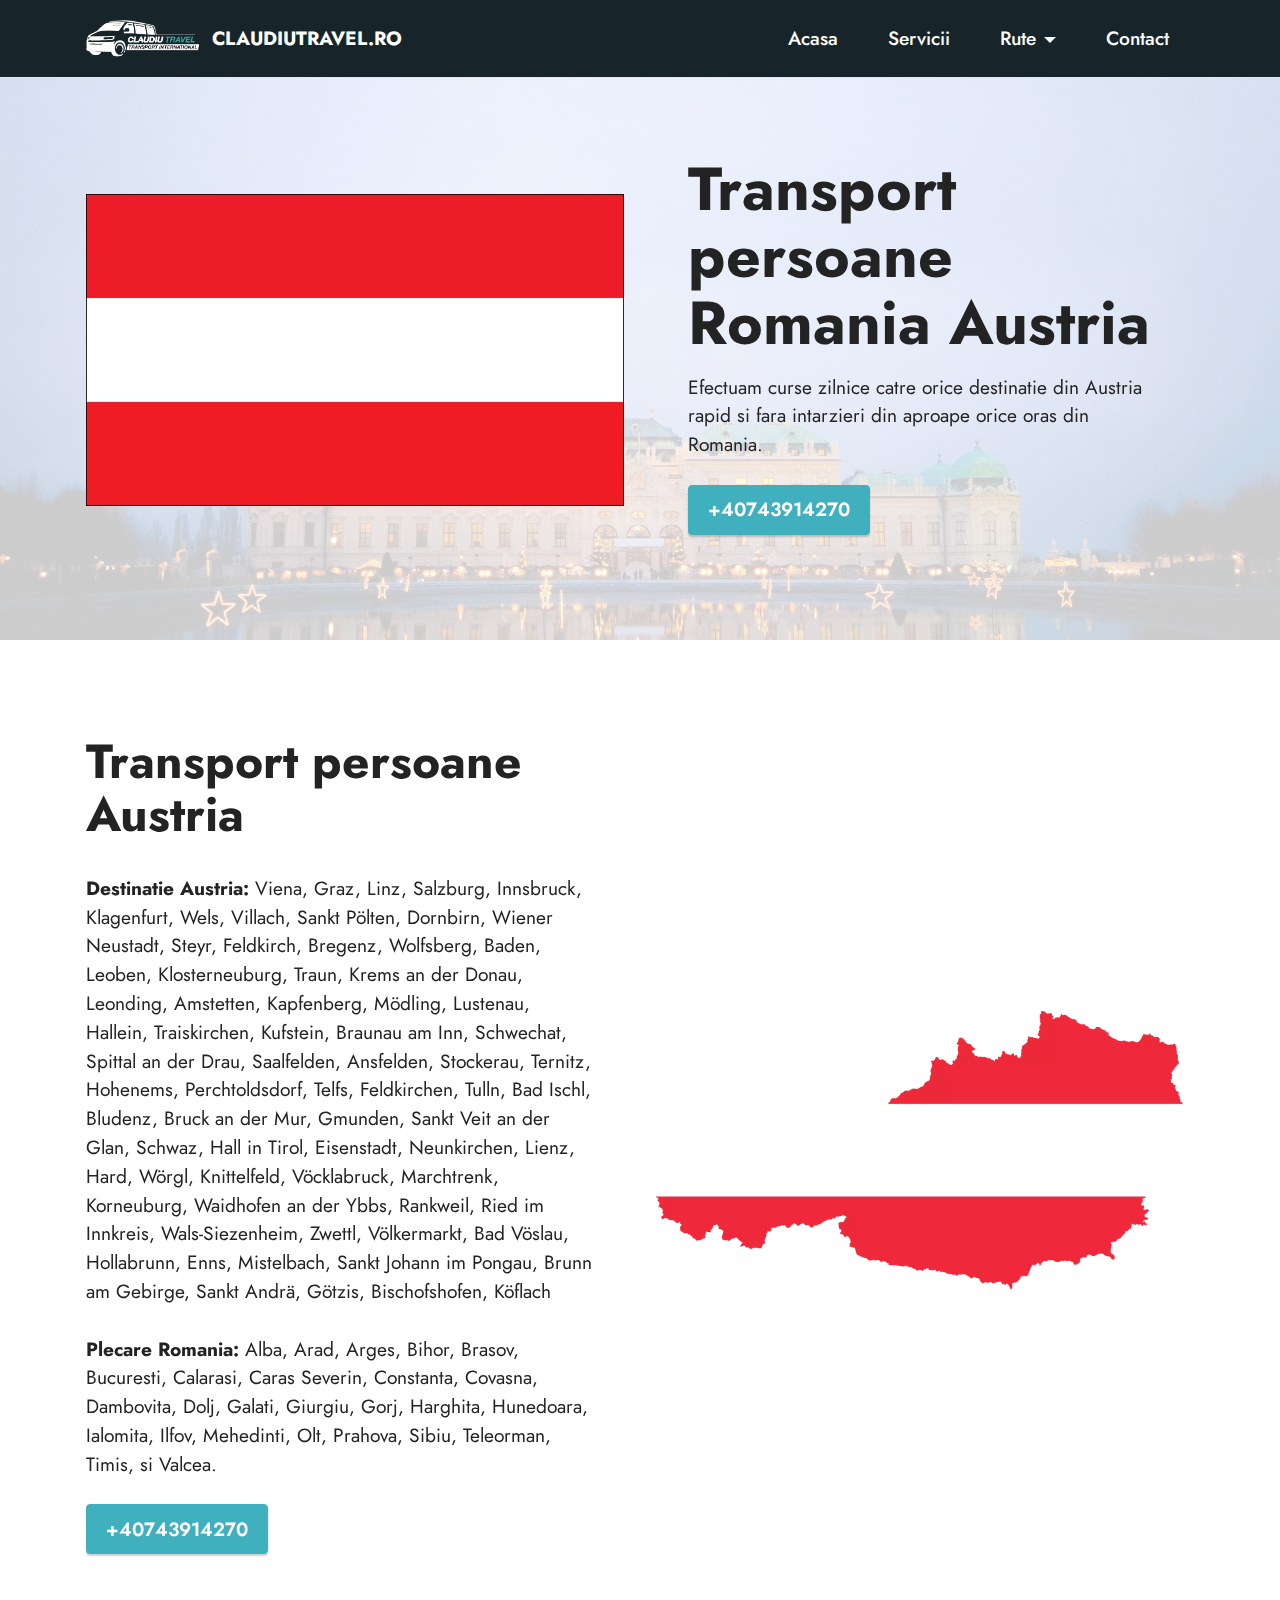
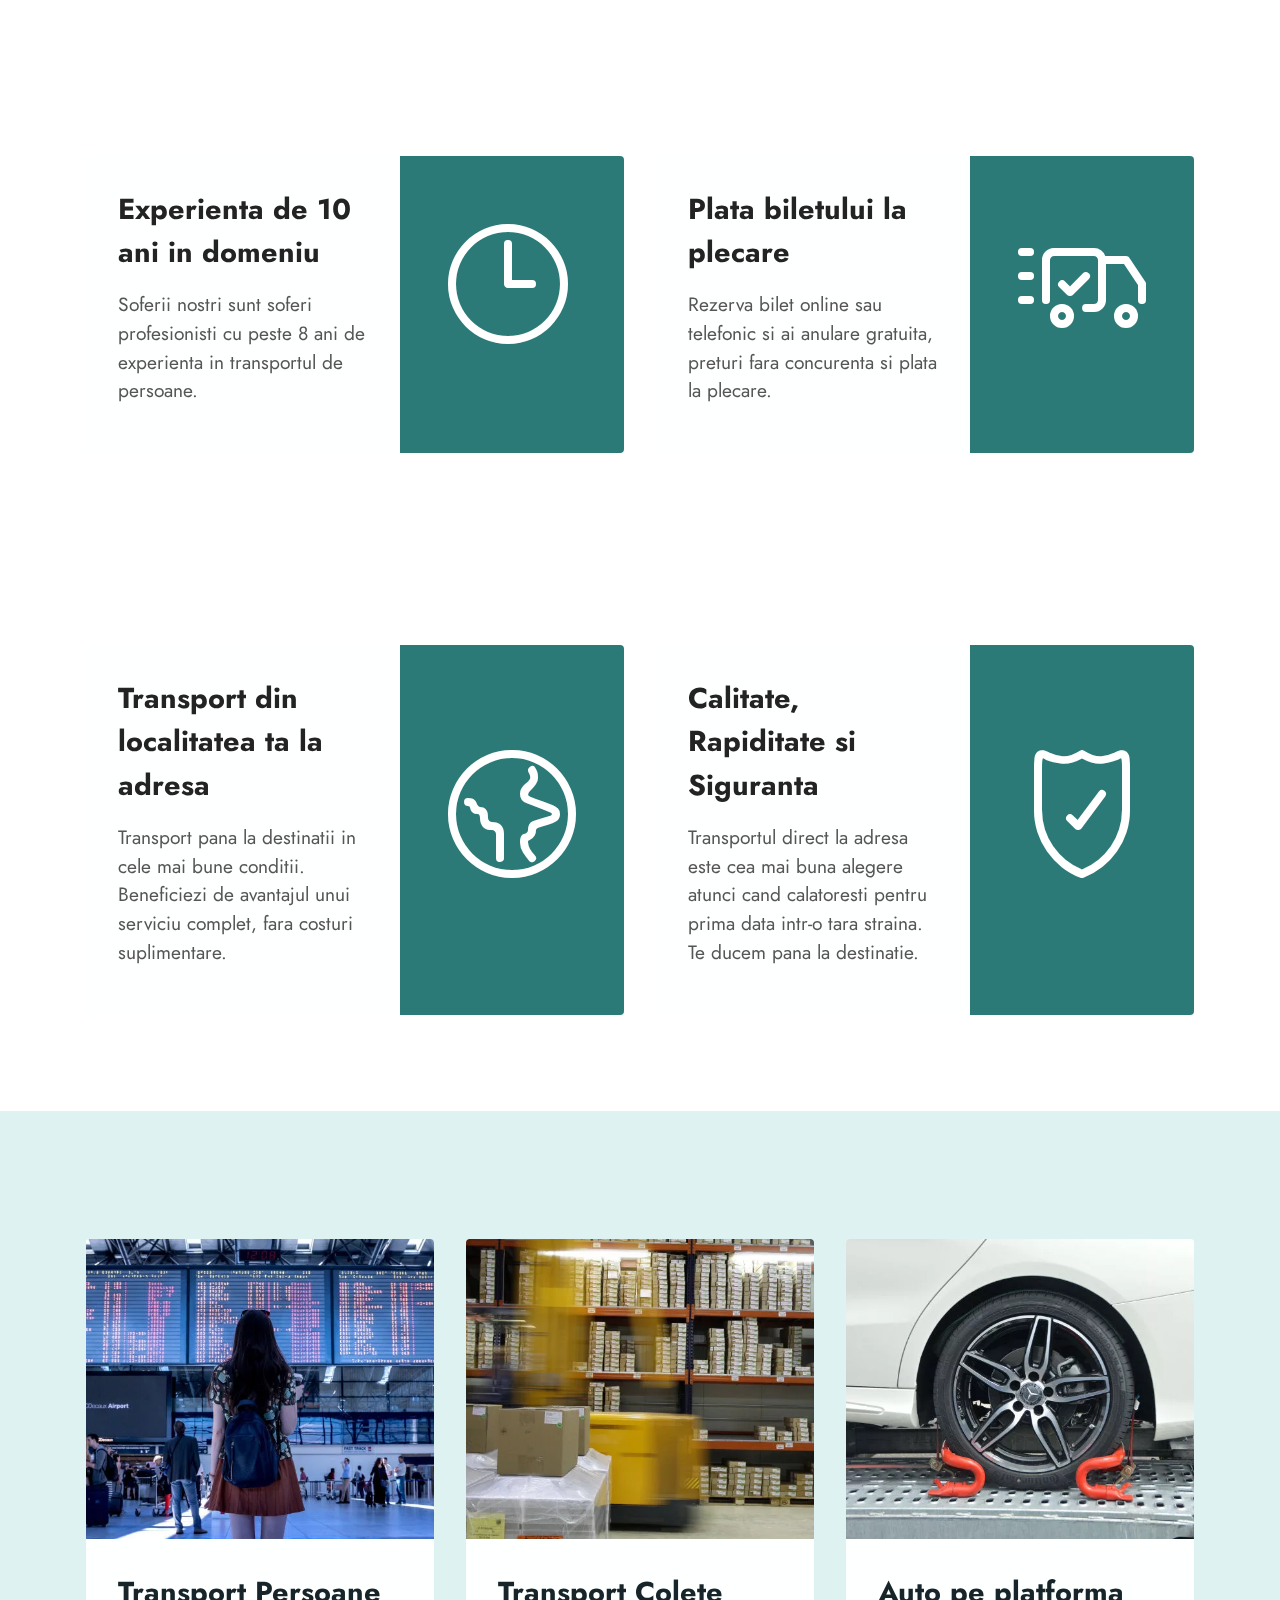
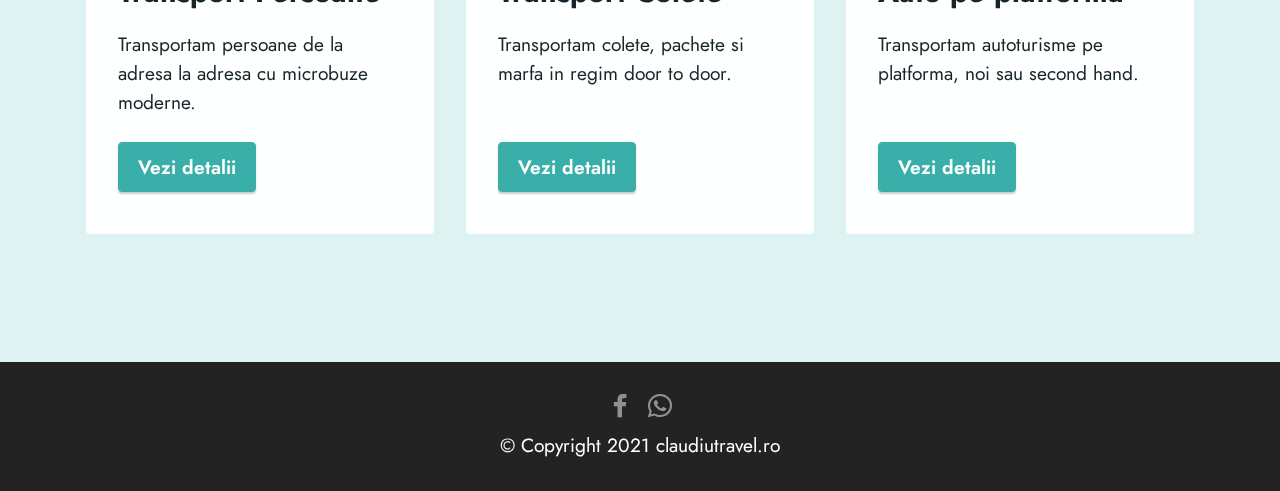
==== commit 2b41e2a5: "updated all pages to reflect italy page" ====
--- a/austria.html
+++ b/austria.html
@@ -7,10 +7,12 @@
     <meta name="generator" content="Mobirise v5.1.4, mobirise.com">
     <meta name="viewport" content="width=device-width, initial-scale=1, minimum-scale=1">
     <link rel="shortcut icon" href="assets/images/claudiutravel-logo-web-373x201.png" type="image/x-icon">
-    <meta name="description" content="">
-
-
-    <title>Austria</title>
+    <meta name="description"
+        content="Transport Persoane Austria - Romania cu microbuze moderne si rapide de la adresa la adresa. Rezerva bilet pe site.">
+
+
+    <title>Transport Persoane Austria | Transport Zilnic Spre Romania</title>
+    <link rel="preload" href="assets/socicon/fonts/socicon.woff2" as="font" type="font/woff2" crossorigin="anonymous">
     <link rel="stylesheet" href="assets/web/assets/mobirise-icons2/mobirise2.css">
     <link rel="stylesheet" href="assets/web/assets/mobirise-icons-bold/mobirise-icons-bold.css">
     <link rel="stylesheet" href="assets/bootstrap/css/bootstrap.min.css">
@@ -22,8 +24,49 @@
     <link rel="preload" as="style" href="assets/mobirise/css/mbr-additional.css">
     <link rel="stylesheet" href="assets/mobirise/css/mbr-additional.css" type="text/css">
 
-
-
+    <!-- Global site tag (gtag.js) - Google Ads: 472350617 -->
+    <script async src="https://www.googletagmanager.com/gtag/js?id=AW-472350617"></script>
+    <script>
+        window.dataLayer = window.dataLayer || [];
+        function gtag() { dataLayer.push(arguments); }
+        gtag('js', new Date());
+
+        gtag('config', 'AW-472350617');
+    </script>
+
+    <!-- Event snippet for Click +40743914270 conversion page
+        In your html page, add the snippet and call gtag_report_conversion when someone clicks on the chosen link or button. -->
+    <script>
+        function gtag_report_conversion_first_number(url) {
+            var callback = function () {
+                if (typeof (url) != 'undefined') {
+                    window.location = url;
+                }
+            };
+            gtag('event', 'conversion', {
+                'send_to': 'AW-472350617/oVYHCO6Z0usBEJn_neEB',
+                'event_callback': callback
+            });
+            return false;
+        }
+    </script>
+
+    <!-- Event snippet for Click +40759064715 conversion page
+    In your html page, add the snippet and call gtag_report_conversion when someone clicks on the chosen link or button. -->
+    <script>
+        function gtag_report_conversion_second_number(url) {
+            var callback = function () {
+                if (typeof (url) != 'undefined') {
+                    window.location = url;
+                }
+            };
+            gtag('event', 'conversion', {
+                'send_to': 'AW-472350617/zTF3CKvjwesBEJn_neEB',
+                'event_callback': callback
+            });
+            return false;
+        }
+    </script>
 
 </head>
 
@@ -63,18 +106,20 @@
                                 class="nav-link link text-secondary text-primary dropdown-toggle display-4" href="#"
                                 data-toggle="dropdown-submenu" aria-expanded="false">Rute</a>
                             <div class="dropdown-menu"><a class="text-secondary text-primary dropdown-item display-4"
-                                    href="page2.html">Germania</a><a
+                                    href="germania.html">Germania</a><a
                                     class="text-secondary text-primary dropdown-item display-4"
                                     href="austria.html">Austria</a><a
                                     class="text-secondary text-primary dropdown-item display-4"
-                                    href="page4.html">Belgia</a><a
+                                    href="belgia.html">Belgia</a><a
                                     class="text-secondary text-primary dropdown-item display-4"
-                                    href="page5.html">Luxembourg</a><a
+                                    href="luxembourg.html">Luxembourg</a><a
                                     class="text-secondary text-primary dropdown-item display-4"
-                                    href="page6.html">Olanda</a></div>
+                                    href="olanda.html">Olanda</a><a
+                                    class="text-secondary text-primary dropdown-item display-4"
+                                    href="italia.html">Italia</a></div>
                         </li>
                         <li class="nav-item"><a class="nav-link link text-secondary text-primary display-4"
-                                href="page7.html" aria-expanded="false">Contact</a></li>
+                                href="contact.html" aria-expanded="false">Contact</a></li>
                     </ul>
 
 
@@ -107,8 +152,10 @@
                             Efectuam curse zilnice catre orice destinatie din Austria rapid si fara intarzieri din
                             aproape orice oras din Romania.</p>
                         <div class="mbr-section-btn mt-3">
-                            <a class="btn btn-success display-7" href="tel:+40743914270">+40743914270</a>
-                            <a class="btn btn-success display-7" href="tel:+40759064715">+40759064715</a>
+                            <a class="btn btn-success display-7" href="tel:+40743914270"
+                                onclick="gtag_report_conversion_first_number('tel:+40743914270');">+40743914270</a>
+                            <a class="btn btn-success display-7" href="tel:+40759064715" style="display: none"
+                                onclick="gtag_report_conversion_second_number('tel:+40759064715');">+40759064715</a>
                         </div>
                     </div>
                 </div>
@@ -142,8 +189,10 @@
                             Giurgiu, Gorj, Harghita, Hunedoara, Ialomita, Ilfov, Mehedinti, Olt, Prahova, Sibiu,
                             Teleorman, Timis, si Valcea.<br></p>
                         <div class="mbr-section-btn">
-                            <a class="btn btn-success display-4" href="tel:+40743914270">+40743914270</a>
-                            <a class="btn btn-success display-4" href="tel:+40759064715">+40759064715</a>
+                            <a class="btn btn-success display-4" href="tel:+40743914270"
+                                onclick="gtag_report_conversion_first_number('tel:+40743914270');">+40743914270</a>
+                            <a class="btn btn-success display-4" href="tel:+40759064715" style="display: none"
+                                onclick="gtag_report_conversion_second_number('tel:+40759064715');">+40759064715</a>
                         </div>
                     </div>
                 </div>
@@ -339,7 +388,7 @@
                             </a>
                         </div>
                         <div class="soc-item">
-                            <a href="https://wa.me/40759064715">
+                            <a href="https://wa.me/40743914270">
                                 <span class="mbr-iconfont mbr-iconfont-social socicon-whatsapp socicon"></span>
                             </a>
                         </div>
@@ -347,7 +396,7 @@
                 </div>
                 <div class="row row-copirayt">
                     <p class="mbr-text mb-0 mbr-fonts-style mbr-white align-center display-7">
-                        © Copyright 2020 claudiutravel.ro
+                        © Copyright 2021 claudiutravel.ro
                     </p>
                 </div>
             </div>
--- a/assets/socicon/css/styles.css
+++ b/assets/socicon/css/styles.css
@@ -1 +1 @@
-@charset "UTF-8";@font-face{font-family:Socicon;src:url(../fonts/socicon.eot);src:url(../fonts/socicon.eot?#iefix) format('embedded-opentype'),url(../fonts/socicon.woff2) format('woff2'),url(../fonts/socicon.ttf) format('truetype'),url(../fonts/socicon.woff) format('woff'),url(../fonts/socicon.svg#socicon) format('svg');font-weight:400;font-style:normal}[data-icon]:before{font-family:socicon!important;content:attr(data-icon);font-style:normal!important;font-weight:400!important;font-variant:normal!important;text-transform:none!important;speak:none;line-height:1;-webkit-font-smoothing:antialiased;-moz-osx-font-smoothing:grayscale}[class*=" socicon-"],[class^=socicon-]{font-family:Socicon!important;speak:none;font-style:normal;font-weight:400;font-variant:normal;text-transform:none;line-height:1;-webkit-font-smoothing:antialiased;-moz-osx-font-smoothing:grayscale}.socicon-facebook:before{content:"\e028"}.socicon-whatsapp:before{content:"\e099"}+@charset "UTF-8";@font-face{font-family:Socicon;src:url(../fonts/socicon.eot);src:url(../fonts/socicon.eot?#iefix) format('embedded-opentype'),url(../fonts/socicon.woff2) format('woff2'),url(../fonts/socicon.ttf) format('truetype'),url(../fonts/socicon.woff) format('woff'),url(../fonts/socicon.svg#socicon) format('svg');font-weight:400;font-style:normal;font-display: swap;}[data-icon]:before{font-family:socicon!important;content:attr(data-icon);font-style:normal!important;font-weight:400!important;font-variant:normal!important;text-transform:none!important;speak:none;line-height:1;-webkit-font-smoothing:antialiased;-moz-osx-font-smoothing:grayscale}[class*=" socicon-"],[class^=socicon-]{font-family:Socicon!important;speak:none;font-style:normal;font-weight:400;font-variant:normal;text-transform:none;line-height:1;-webkit-font-smoothing:antialiased;-moz-osx-font-smoothing:grayscale}.socicon-facebook:before{content:"\e028"}.socicon-whatsapp:before{content:"\e099"}--- a/assets/mobirise/css/mbr-additional.css
+++ b/assets/mobirise/css/mbr-additional.css
@@ -746,7 +746,6 @@
   position: relative;
   border-radius: 4px;
   background: #feffff;
-  height: 100%;
   display: flex;
   flex-flow: column nowrap;
 }
@@ -815,6 +814,7 @@
 .cid-scburO4AaR .card {
   margin: auto;
   min-height: 280px;
+  height: fit-content;
   transition: all 0.3s;
 }
 .cid-scburO4AaR .card-wrapper {
@@ -884,6 +884,7 @@
 .cid-scbusEJr9Q .card {
   margin: auto;
   min-height: 280px;
+  height: fit-content;
   transition: all 0.3s;
 }
 .cid-scbusEJr9Q .card-wrapper {
@@ -1772,6 +1773,67 @@
   text-align: left;
   color: #232323;
 }
+//
+.cid-servicii-third-row {
+  padding-top: 6rem;
+  padding-bottom: 0rem;
+  background-color: #feffff;
+}
+.cid-servicii-third-row img,
+.cid-servicii-third-row .item-img {
+  height: 100%;
+  height: 300px;
+  object-fit: cover;
+}
+.cid-servicii-third-row .item:focus,
+.cid-servicii-third-row span:focus {
+  outline: none;
+}
+.cid-servicii-third-row .item {
+  cursor: pointer;
+  margin-bottom: 2rem;
+}
+.cid-servicii-third-row .item-wrapper {
+  position: relative;
+  border-radius: 4px;
+  background: #fafafa;
+  height: 100%;
+  display: flex;
+  flex-flow: column nowrap;
+}
+@media (min-width: 992px) {
+  .cid-servicii-third-row .item-wrapper .item-content {
+    padding: 2rem 2rem 0;
+  }
+  .cid-servicii-third-row .item-wrapper .item-footer {
+    padding: 0 2rem 2rem;
+  }
+}
+@media (max-width: 991px) {
+  .cid-servicii-third-row .item-wrapper .item-content {
+    padding: 1rem 1rem 0;
+  }
+  .cid-servicii-third-row .item-wrapper .item-footer {
+    padding: 0 1rem 1rem;
+  }
+}
+.cid-servicii-third-row .mbr-section-btn {
+  margin-top: auto !important;
+}
+.cid-servicii-third-row .mbr-section-title {
+  color: #232323;
+}
+.cid-servicii-third-row .mbr-text,
+.cid-servicii-third-row .mbr-section-btn {
+  text-align: left;
+}
+.cid-servicii-third-row .item-title {
+  text-align: left;
+}
+.cid-servicii-third-row .item-subtitle {
+  text-align: left;
+  color: #232323;
+}
 .cid-scbKqrXnaF {
   padding-top: 0rem;
   padding-bottom: 1rem;
@@ -2355,6 +2417,39 @@
 .cid-scbSBdMCAI .mbr-section-title {
   text-align: left;
 }
+.cid-italia {
+  padding-top: 6rem;
+  padding-bottom: 6rem;
+}
+.webp .cid-italia {
+  background-image: url("../../../assets/images/coloseum.webp");
+}
+.no-webp .cid-italia {
+  background-image: url("../../../assets/images/coloseum.jpg");
+}
+.no-js .cid-italia {
+  background-image: url("../../../assets/images/coloseum.jpg");
+}
+.cid-italia .row {
+  align-items: center;
+}
+@media (max-width: 991px) {
+  .cid-italia .image-wrapper {
+    padding: 1rem;
+  }
+}
+@media (min-width: 992px) {
+  .cid-italia .text-wrapper {
+    padding: 0 2rem;
+  }
+}
+.cid-italia .mbr-text,
+.cid-italia .mbr-section-btn {
+  text-align: left;
+}
+.cid-italia .mbr-section-title {
+  text-align: left;
+}
 .cid-scbTLek2gf {
   padding-top: 6rem;
   padding-bottom: 6rem;
--- a/assets/mobirise/css/mbr-additional.css
+++ b/assets/mobirise/css/mbr-additional.css
@@ -746,7 +746,6 @@
   position: relative;
   border-radius: 4px;
   background: #feffff;
-  height: 100%;
   display: flex;
   flex-flow: column nowrap;
 }
@@ -815,6 +814,7 @@
 .cid-scburO4AaR .card {
   margin: auto;
   min-height: 280px;
+  height: fit-content;
   transition: all 0.3s;
 }
 .cid-scburO4AaR .card-wrapper {
@@ -884,6 +884,7 @@
 .cid-scbusEJr9Q .card {
   margin: auto;
   min-height: 280px;
+  height: fit-content;
   transition: all 0.3s;
 }
 .cid-scbusEJr9Q .card-wrapper {
@@ -1772,6 +1773,67 @@
   text-align: left;
   color: #232323;
 }
+//
+.cid-servicii-third-row {
+  padding-top: 6rem;
+  padding-bottom: 0rem;
+  background-color: #feffff;
+}
+.cid-servicii-third-row img,
+.cid-servicii-third-row .item-img {
+  height: 100%;
+  height: 300px;
+  object-fit: cover;
+}
+.cid-servicii-third-row .item:focus,
+.cid-servicii-third-row span:focus {
+  outline: none;
+}
+.cid-servicii-third-row .item {
+  cursor: pointer;
+  margin-bottom: 2rem;
+}
+.cid-servicii-third-row .item-wrapper {
+  position: relative;
+  border-radius: 4px;
+  background: #fafafa;
+  height: 100%;
+  display: flex;
+  flex-flow: column nowrap;
+}
+@media (min-width: 992px) {
+  .cid-servicii-third-row .item-wrapper .item-content {
+    padding: 2rem 2rem 0;
+  }
+  .cid-servicii-third-row .item-wrapper .item-footer {
+    padding: 0 2rem 2rem;
+  }
+}
+@media (max-width: 991px) {
+  .cid-servicii-third-row .item-wrapper .item-content {
+    padding: 1rem 1rem 0;
+  }
+  .cid-servicii-third-row .item-wrapper .item-footer {
+    padding: 0 1rem 1rem;
+  }
+}
+.cid-servicii-third-row .mbr-section-btn {
+  margin-top: auto !important;
+}
+.cid-servicii-third-row .mbr-section-title {
+  color: #232323;
+}
+.cid-servicii-third-row .mbr-text,
+.cid-servicii-third-row .mbr-section-btn {
+  text-align: left;
+}
+.cid-servicii-third-row .item-title {
+  text-align: left;
+}
+.cid-servicii-third-row .item-subtitle {
+  text-align: left;
+  color: #232323;
+}
 .cid-scbKqrXnaF {
   padding-top: 0rem;
   padding-bottom: 1rem;
@@ -2355,6 +2417,39 @@
 .cid-scbSBdMCAI .mbr-section-title {
   text-align: left;
 }
+.cid-italia {
+  padding-top: 6rem;
+  padding-bottom: 6rem;
+}
+.webp .cid-italia {
+  background-image: url("../../../assets/images/coloseum.webp");
+}
+.no-webp .cid-italia {
+  background-image: url("../../../assets/images/coloseum.jpg");
+}
+.no-js .cid-italia {
+  background-image: url("../../../assets/images/coloseum.jpg");
+}
+.cid-italia .row {
+  align-items: center;
+}
+@media (max-width: 991px) {
+  .cid-italia .image-wrapper {
+    padding: 1rem;
+  }
+}
+@media (min-width: 992px) {
+  .cid-italia .text-wrapper {
+    padding: 0 2rem;
+  }
+}
+.cid-italia .mbr-text,
+.cid-italia .mbr-section-btn {
+  text-align: left;
+}
+.cid-italia .mbr-section-title {
+  text-align: left;
+}
 .cid-scbTLek2gf {
   padding-top: 6rem;
   padding-bottom: 6rem;
